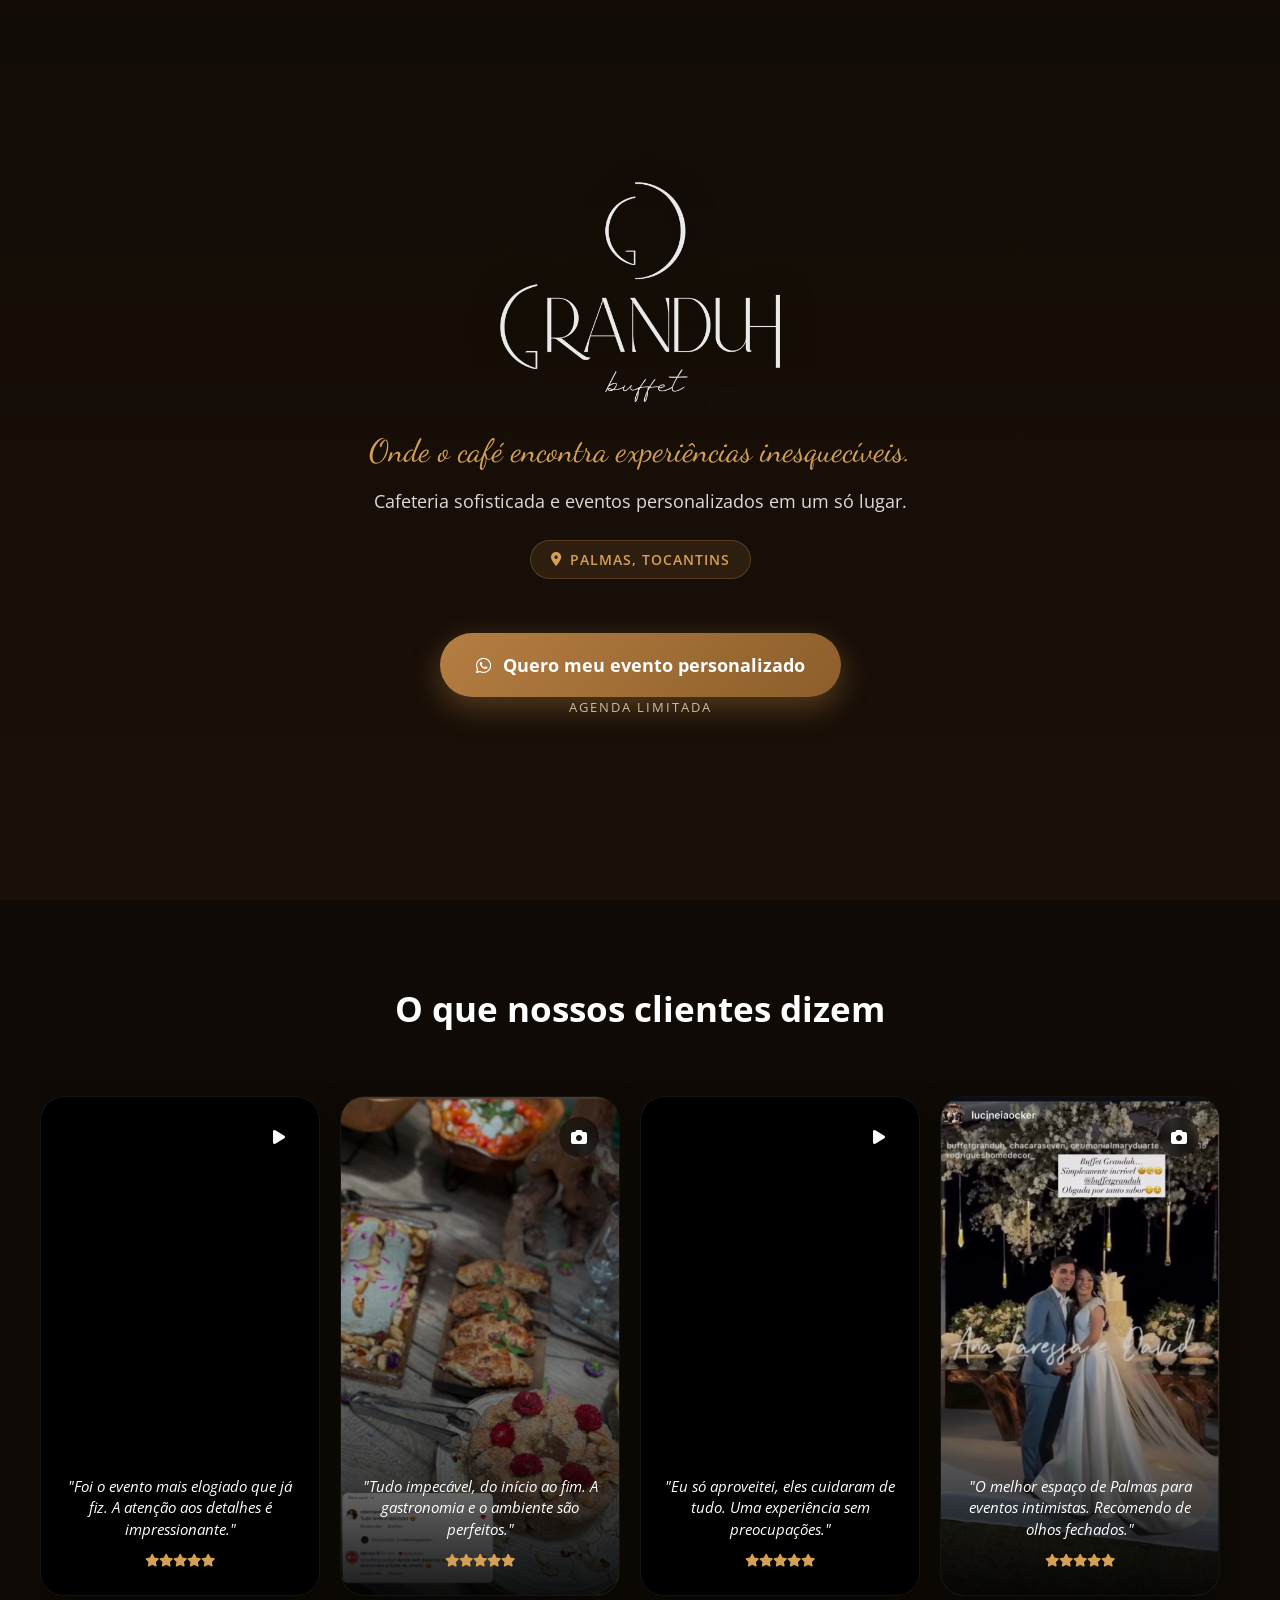
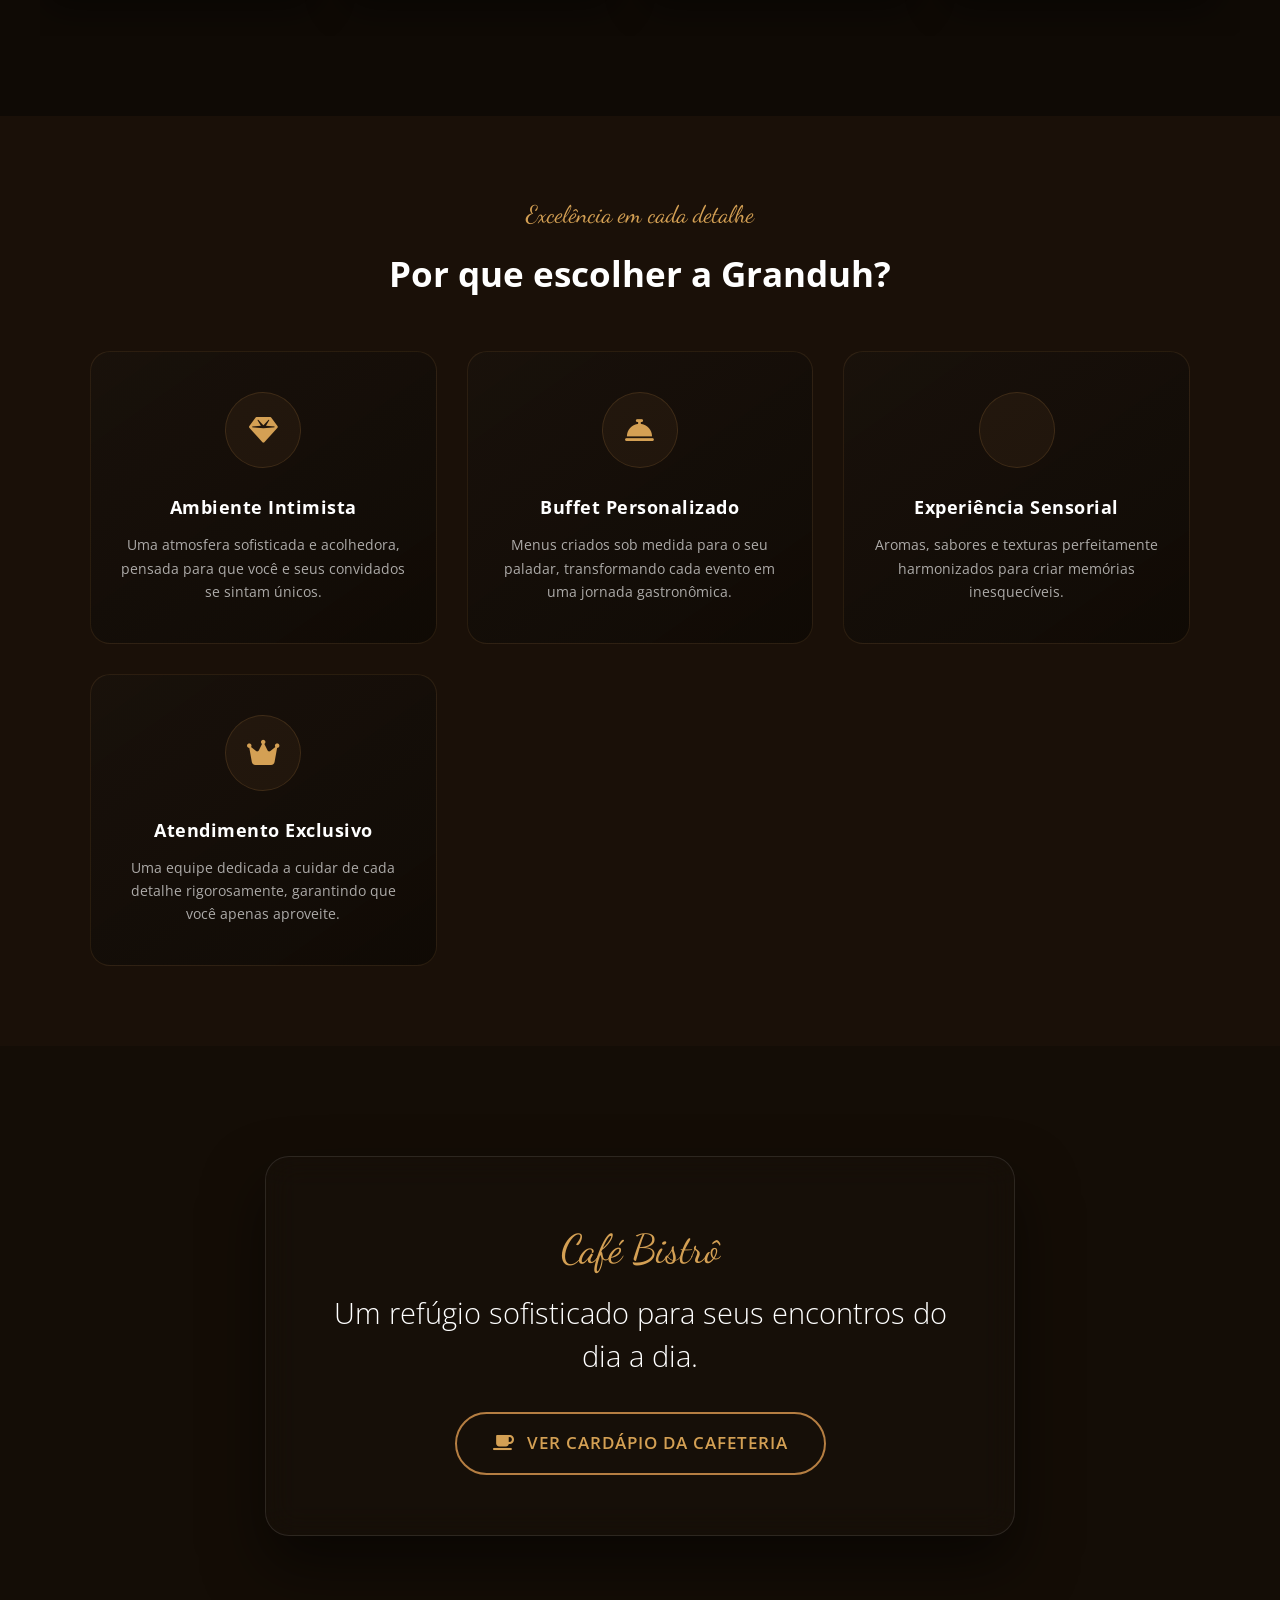
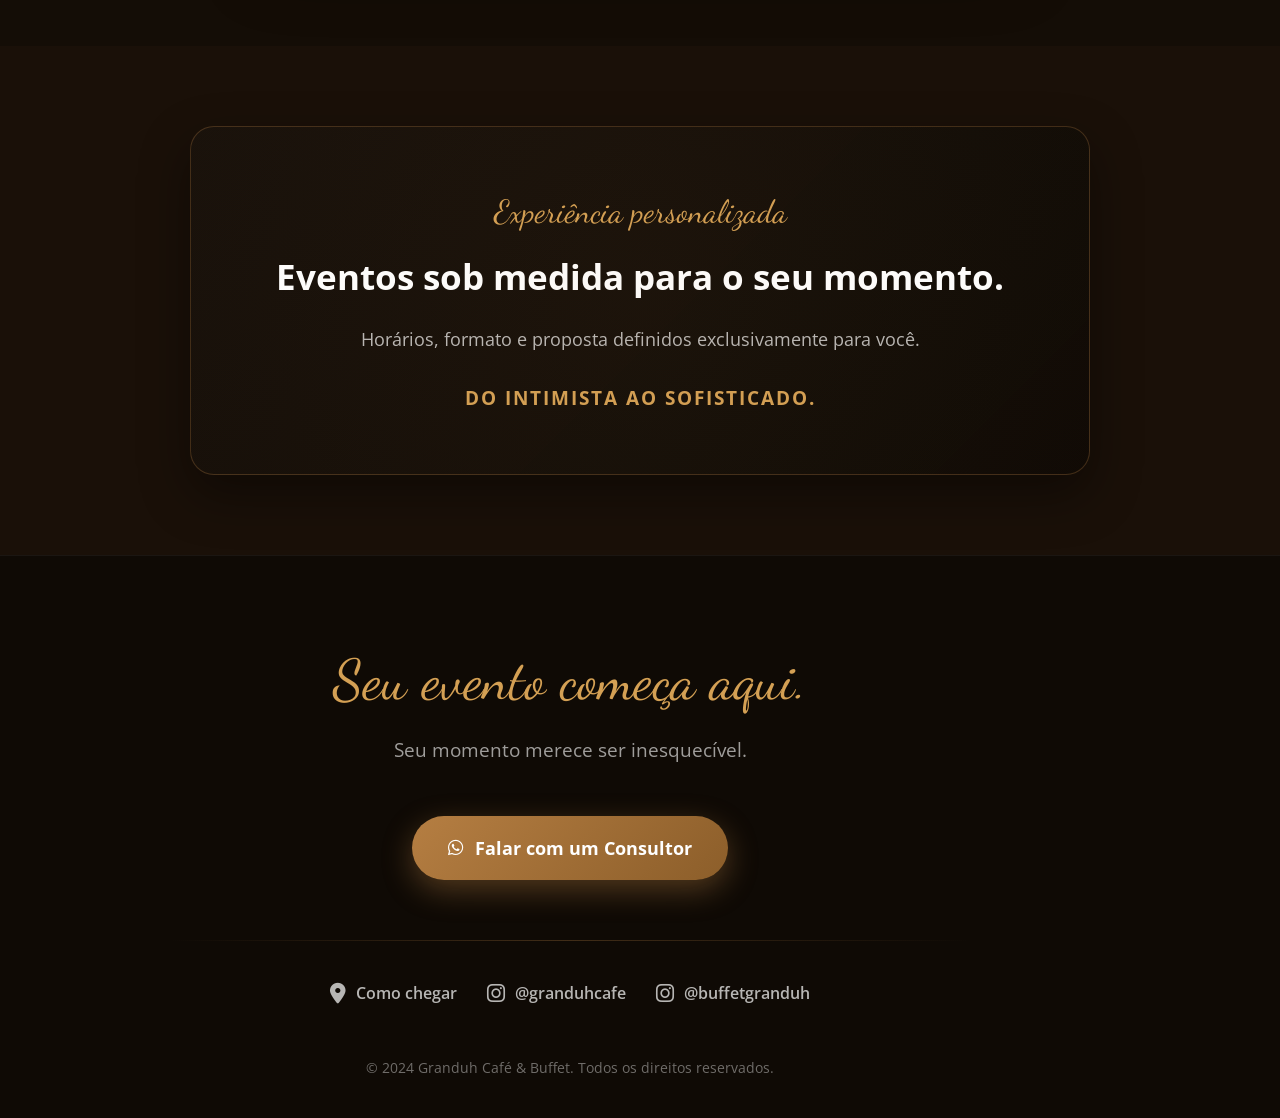
==== index-v2.html @ 681766e7 "Nova landing page Beta" ====
<!DOCTYPE html>
<html lang="pt-BR">
<head>
    <meta charset="UTF-8">
    <meta name="viewport" content="width=device-width, initial-scale=1.0">
    <title>Granduh Café & Buffet | Experiências Inesquecíveis</title>
    
    <!-- Font Awesome -->
    <link rel="stylesheet" href="https://cdnjs.cloudflare.com/ajax/libs/font-awesome/6.5.0/css/all.min.css">
    <!-- Google Fonts -->
    <link href="https://fonts.googleapis.com/css2?family=Dancing+Script:wght@400;700&family=Open+Sans:wght@300;400;600;700&display=swap" rel="stylesheet">

    <style>
        /* =============================================
           VARIÁVEIS E RESET
        ============================================= */
        *, *::before, *::after { box-sizing: border-box; margin: 0; padding: 0; }

        :root {
            --bronze: #B57E42;
            --bronze-dark: #8C5E2A;
            --bronze-light: #D4A054;
            --cream: #F2E3BC;
            --bg-dark: #1a1008;
            --bg-darker: #0f0a05;
            --card-bg: rgba(25, 18, 12, 0.6);
            --card-border: rgba(255, 255, 255, 0.08);
            --transition: 0.4s ease;
        }

        html { scroll-behavior: smooth; }

        body {
            font-family: 'Open Sans', sans-serif;
            background-color: var(--bg-dark);
            color: #fff;
            overflow-x: hidden;
            line-height: 1.6;
        }

        /* Tipografia de Destaque */
        .accent-text {
            font-family: 'Dancing Script', cursive;
            color: var(--bronze-light);
            font-size: 2rem;
            margin-bottom: 10px;
            display: block;
        }

        /* =============================================
           HERO SECTION (TOPO + VÍDEO)
        ============================================= */
        .hero {
            position: relative;
            min-height: 100vh;
            display: flex;
            flex-direction: column;
            align-items: center;
            justify-content: center;
            text-align: center;
            padding: 20px;
            overflow: hidden;
        }

        /* Vídeo de fundo */
        .hero-video {
            position: absolute;
            top: 50%;
            left: 50%;
            width: 100vw;
            height: 100vh;
            transform: translate(-50%, -50%);
            object-fit: cover; /* Faz o vídeo preencher toda a tela */
            z-index: 0;
        }

        .hero-overlay {
            position: absolute;
            inset: 0;
            background: linear-gradient(to bottom, rgba(15, 10, 5, 0.7), rgba(26, 16, 8, 0.95));
            z-index: 1;
        }

        .hero-content {
            position: relative;
            z-index: 2;
            max-width: 800px;
            display: flex;
            flex-direction: column;
            align-items: center;
            gap: 24px;
        }

        .logo-image { max-width: 280px; filter: drop-shadow(0 4px 15px rgba(0,0,0,0.5)); }

        .hero-description {
            font-size: 1.1rem;
            color: rgba(255,255,255,0.85);
            max-width: 600px;
            margin: 0 auto;
        }

        .location-badge {
            display: inline-flex;
            align-items: center;
            gap: 8px;
            background: rgba(181, 126, 66, 0.15);
            border: 1px solid rgba(181, 126, 66, 0.3);
            color: var(--bronze-light);
            padding: 8px 20px;
            border-radius: 30px;
            font-size: 0.85rem;
            font-weight: 600;
            letter-spacing: 1px;
            text-transform: uppercase;
        }

        /* Botão Principal Pulsante */
        .btn-primary {
            display: inline-flex;
            align-items: center;
            gap: 12px;
            background: linear-gradient(135deg, var(--bronze), var(--bronze-dark));
            color: #fff;
            text-decoration: none;
            padding: 18px 36px;
            border-radius: 50px;
            font-size: 1.1rem;
            font-weight: 700;
            box-shadow: 0 10px 30px rgba(181, 126, 66, 0.4);
            transition: var(--transition);
            animation: pulse 2s infinite;
            margin-top: 10px;
        }

        .btn-primary:hover {
            transform: translateY(-3px) scale(1.02);
            box-shadow: 0 15px 40px rgba(181, 126, 66, 0.6);
            animation: none; /* Para de pulsar ao passar o mouse */
        }

        .agenda-limitada {
            font-size: 0.8rem;
            color: var(--cream);
            opacity: 0.8;
            text-transform: uppercase;
            letter-spacing: 2px;
            margin-top: -15px;
        }

        @keyframes pulse {
            0% { box-shadow: 0 0 0 0 rgba(181, 126, 66, 0.7); }
            70% { box-shadow: 0 0 0 15px rgba(181, 126, 66, 0); }
            100% { box-shadow: 0 0 0 0 rgba(181, 126, 66, 0); }
        }

        /* =============================================
           SEÇÕES GERAIS
        ============================================= */
        section {
            padding: 80px 20px;
            display: flex;
            flex-direction: column;
            align-items: center;
            text-align: center;
        }

        .section-title {
            font-size: 2.2rem;
            font-weight: 700;
            margin-bottom: 40px;
            color: #fff;
        }

        .container {
            max-width: 1100px;
            width: 100%;
        }

        /* =============================================
           PROVA SOCIAL (DEPOIMENTOS)
        ============================================= */
        .bg-alt { background-color: var(--bg-darker); }

        /* =============================================
        ATUALIZAÇÃO: HERO VIDEO (Suporte Vertical)
        ============================================= */
        /* No desktop, se o vídeo for muito vertical, podemos adicionar um blur no fundo, 
        mas o object-fit: cover costuma resolver bem se a ação for centralizada. */
        .hero-video {
            position: absolute;
            top: 50%;
            left: 50%;
            width: 100vw;
            height: 100vh;
            transform: translate(-50%, -50%);
            object-fit: cover; /* Faz o vídeo preencher toda a tela */
            z-index: 0;
        }

        /* =============================================
        NOVA SEÇÃO: PROVA SOCIAL (ESTILO STORIES/REELS)
        ============================================= */
        .stories-container {
            width: 100%;
            max-width: 1200px;
            margin: 0 auto;
            /* Configuração do Scroll Horizontal para Mobile */
            display: flex;
            gap: 20px;
            overflow-x: auto;
            scroll-snap-type: x mandatory;
            scroll-behavior: smooth;
            -webkit-overflow-scrolling: touch;
            padding: 20px 0 40px 0;
            
            /* Esconde a barra de rolagem mas mantém a funcionalidade */
            scrollbar-width: none; /* Firefox */
        }
        .stories-container::-webkit-scrollbar {
            display: none; /* Chrome/Safari/Edge */
        }

        .story-card {
            flex: 0 0 280px; /* Largura fixa do card */
            height: 500px; /* Altura proporcional ao 9:16 */
            border-radius: 24px;
            overflow: hidden;
            position: relative;
            scroll-snap-align: center;
            box-shadow: 0 15px 35px rgba(0,0,0,0.4);
            border: 1px solid var(--card-border);
            background: #000;
            transition: transform var(--transition);
        }

        .story-card:hover {
            transform: translateY(-10px);
        }

        /* Para as imagens e vídeos dentro do card */
        .story-media {
            width: 100%;
            height: 100%;
            object-fit: cover; /* Garante que preencha o card sem distorcer */
            display: block;
        }

        /* Overlay para o texto não sumir caso o vídeo seja claro */
        .story-overlay {
            position: absolute;
            inset: 0;
            background: linear-gradient(to top, rgba(0,0,0,0.9) 0%, rgba(0,0,0,0.2) 50%, transparent 100%);
            pointer-events: none;
        }

        .story-content {
            position: absolute;
            bottom: 0;
            left: 0;
            width: 100%;
            padding: 25px 20px;
            z-index: 2;
        }

        .story-content p {
            color: #fff;
            font-size: 0.95rem;
            font-style: italic;
            line-height: 1.4;
            margin-bottom: 10px;
        }

        .story-icon {
            position: absolute;
            top: 20px;
            right: 20px;
            background: rgba(0,0,0,0.5);
            backdrop-filter: blur(5px);
            width: 40px;
            height: 40px;
            border-radius: 50%;
            display: flex;
            align-items: center;
            justify-content: center;
            color: #fff;
            z-index: 2;
        }

        /* =============================================
        SEÇÃO 5: CARDS DE AUTORIDADE (LUXURY CARDS)
        ============================================= */
        .luxury-grid {
            display: grid;
            grid-template-columns: repeat(auto-fit, minmax(260px, 1fr));
            gap: 30px;
            margin-top: 50px;
            width: 100%;
        }

        .luxury-card {
            background: linear-gradient(145deg, rgba(25, 18, 12, 0.8), rgba(15, 10, 5, 0.9));
            border: 1px solid rgba(181, 126, 66, 0.15); /* Borda bronze bem sutil */
            border-radius: 20px;
            padding: 40px 30px;
            text-align: center;
            transition: all 0.5s cubic-bezier(0.4, 0, 0.2, 1);
            position: relative;
            overflow: hidden;
        }

        /* Efeito de luz (Glow) que aparece no topo do card no hover */
        .luxury-card::before {
            content: '';
            position: absolute;
            top: 0; left: 0; width: 100%; height: 100%;
            background: radial-gradient(circle at 50% 0%, rgba(181, 126, 66, 0.15), transparent 60%);
            opacity: 0;
            transition: opacity 0.5s ease;
            pointer-events: none;
        }

        .luxury-card:hover {
            transform: translateY(-10px);
            border-color: rgba(181, 126, 66, 0.4);
            box-shadow: 0 20px 40px rgba(0,0,0,0.6), 0 0 20px rgba(181, 126, 66, 0.1);
        }

        .luxury-card:hover::before {
            opacity: 1;
        }

        .luxury-icon-wrapper {
            width: 76px;
            height: 76px;
            margin: 0 auto 24px;
            background: rgba(181, 126, 66, 0.08);
            border-radius: 50%;
            display: flex;
            align-items: center;
            justify-content: center;
            color: var(--bronze-light);
            font-size: 1.8rem;
            border: 1px solid rgba(181, 126, 66, 0.2);
            transition: all 0.5s ease;
        }

        /* O ícone preenche de cor e cresce levemente ao passar o mouse */
        .luxury-card:hover .luxury-icon-wrapper {
            transform: scale(1.1);
            background: var(--bronze);
            color: #fff;
            border-color: var(--bronze);
            box-shadow: 0 10px 20px rgba(181, 126, 66, 0.3);
        }

        .luxury-title {
            font-size: 1.15rem;
            font-weight: 700;
            color: #fff;
            margin-bottom: 12px;
            letter-spacing: 0.5px;
        }

        .luxury-text {
            font-size: 0.9rem;
            color: rgba(255,255,255,0.65);
            line-height: 1.6;
        }

       /* =============================================
        SEÇÃO 6: CAFETERIA (PARALLAX + GLASSMORPHISM)
        ============================================= */
        .cafeteria-parallax {
            position: relative;
            width: 100%;
            min-height: 600px;
            /* Substitua pela melhor foto do ambiente do café ou de um prato/café bem bonito */
            background-image: url('file/fundo-3.jpeg'); 
            background-size: cover;
            background-position: center;
            background-attachment: fixed; /* É isso que cria o efeito Parallax */
            display: flex;
            align-items: center;
            justify-content: center;
            padding: 80px 20px;
        }

        /* Película escura sobre a imagem para garantir a leitura do texto */
        .cafeteria-parallax::before {
            content: '';
            position: absolute;
            inset: 0;
            background: rgba(15, 10, 5, 0.5); 
            z-index: 1;
        }

        .glass-card {
            position: relative;
            z-index: 2;
            background: rgba(25, 18, 12, 0.45);
            backdrop-filter: blur(16px);
            -webkit-backdrop-filter: blur(16px);
            border: 1px solid rgba(255, 255, 255, 0.1);
            padding: 60px 50px;
            border-radius: 24px;
            text-align: center;
            max-width: 750px;
            width: 100%;
            box-shadow: 0 30px 60px rgba(0,0,0,0.5);
        }

        .glass-card .accent-text {
            font-size: 2.5rem;
            margin-bottom: 10px;
        }

        .glass-card h2 {
            font-size: 1.8rem;
            font-weight: 300;
            line-height: 1.5;
            color: #fff;
            margin-bottom: 35px;
        }

        /* Botão premium vazado (Outline) */
        .btn-gold-outline {
            display: inline-flex;
            align-items: center;
            gap: 12px;
            padding: 16px 36px;
            border: 2px solid var(--bronze);
            color: var(--bronze-light);
            border-radius: 50px;
            font-size: 1.05rem;
            font-weight: 600;
            text-transform: uppercase;
            letter-spacing: 1px;
            text-decoration: none;
            transition: all 0.4s ease;
        }

        .btn-gold-outline:hover {
            background: var(--bronze);
            color: #fff;
            box-shadow: 0 10px 25px rgba(181, 126, 66, 0.4);
            transform: translateY(-3px);
        }

        /* Ajuste mobile */
        @media (max-width: 600px) {
            .cafeteria-parallax { min-height: 500px; background-attachment: scroll; /* Desativa parallax no mobile por performance iOS */ }
            .glass-card { padding: 40px 25px; }
            .glass-card h2 { font-size: 1.4rem; }
            .btn-gold-outline { font-size: 0.9rem; padding: 14px 24px; }
        }

        /* =============================================
           RESPONSIVO
        ============================================= */
        @media (max-width: 900px) {
            .split-section { grid-template-columns: 1fr; text-align: center; gap: 30px; }
            .section-title { font-size: 1.8rem; }
            .feature-item { justify-content: center; text-align: center; flex-direction: column; }
        }

        /* =============================================
        SEÇÃO 9: BANNER DE EXCLUSIVIDADE
        ============================================= */
        .exclusive-banner {
            background: linear-gradient(135deg, rgba(25, 18, 12, 0.9), rgba(15, 10, 5, 0.95));
            border: 1px solid rgba(181, 126, 66, 0.3);
            border-radius: 24px;
            padding: 60px 40px;
            text-align: center;
            position: relative;
            overflow: hidden;
            box-shadow: 0 20px 50px rgba(0,0,0,0.4);
        }

        /* Efeito de brilho sutil no fundo do banner */
        .exclusive-banner::after {
            content: '';
            position: absolute;
            top: -50%; right: -50%;
            width: 200%; height: 200%;
            background: radial-gradient(circle, rgba(181, 126, 66, 0.05) 0%, transparent 60%);
            pointer-events: none;
        }

        .exclusive-banner h2 {
            font-size: 2.2rem;
            color: #fff;
            margin-bottom: 20px;
        }

        .exclusive-banner p {
            font-size: 1.1rem;
            color: rgba(255,255,255,0.7);
            margin-bottom: 15px;
        }

        .exclusive-banner .highlight {
            display: inline-block;
            margin-top: 15px;
            font-size: 1.2rem;
            font-weight: 700;
            color: var(--bronze-light);
            text-transform: uppercase;
            letter-spacing: 2px;
        }

        /* =============================================
        SEÇÕES 7, 8, 10: RODAPÉ ELEGANTE
        ============================================= */
        .elegant-footer {
            background-color: var(--bg-darker);
            padding: 80px 20px 40px;
            text-align: center;
            border-top: 1px solid rgba(255,255,255,0.05);
        }

        .closing-call {
            margin-bottom: 60px;
        }

        .closing-call p {
            font-size: 1.2rem;
            color: rgba(255,255,255,0.6);
            margin-top: 10px;
        }

        .footer-divider {
            width: 100%;
            max-width: 800px;
            height: 1px;
            background: linear-gradient(to right, transparent, rgba(181, 126, 66, 0.3), transparent);
            margin: 0 auto 40px;
        }

        .footer-bottom {
            display: flex;
            flex-direction: column;
            align-items: center;
            gap: 30px;
        }

        .footer-links {
            display: flex;
            gap: 30px;
            flex-wrap: wrap;
            justify-content: center;
        }

        .footer-links a {
            color: rgba(255,255,255,0.7);
            text-decoration: none;
            font-size: 1rem;
            font-weight: 600;
            display: flex;
            align-items: center;
            gap: 10px;
            transition: var(--transition);
        }

        .footer-links a:hover {
            color: var(--bronze-light);
            transform: translateY(-2px);
        }

        .footer-links i {
            font-size: 1.3rem;
        }

        .copyright {
            font-size: 0.85rem;
            color: rgba(255,255,255,0.4);
            margin-top: 20px;
        }

        @media (max-width: 600px) {
            .exclusive-banner { padding: 40px 20px; }
            .exclusive-banner h2 { font-size: 1.6rem; }
            .footer-links { flex-direction: column; gap: 20px; }
        }
    </style>
</head>
<body>

    <!-- 1. TOPO / 2. VÍDEO / 3. BOTÃO PRINCIPAL -->
    <header class="hero">
        <!-- Atualizado com o nome do seu arquivo -->
        <video class="hero-video" autoplay loop muted playsinline>
            <source src="file/video-curto.mp4" type="video/mp4">
        </video>
        <div class="hero-overlay"></div>
        
        <div class="hero-content reveal">
            <!-- ... (O conteúdo interno do hero continua igual ao anterior) ... -->
            <img src="file/Logo4.png" alt="Granduh logo" class="logo-image">
            <div>
                <span class="accent-text">Onde o café encontra experiências inesquecíveis.</span>
                <p class="hero-description">Cafeteria sofisticada e eventos personalizados em um só lugar.</p>
            </div>
            <span class="location-badge"><i class="fas fa-map-marker-alt"></i> Palmas, Tocantins</span>
            <div style="margin-top: 20px; display: flex; flex-direction: column; gap: 15px; align-items: center;">
                <a href="https://wa.me/5563992308945?text=Olá!%20Gostaria%20de%20um%20evento%20personalizado" class="btn-primary">
                    <i class="fab fa-whatsapp"></i> Quero meu evento personalizado
                </a>
                <span class="agenda-limitada">Agenda Limitada</span>
            </div>
        </div>
    </header>

    <!-- 4. PROVA SOCIAL (NOVO FORMATO STORIES/REELS) -->
    <section class="bg-alt">
        <div class="container" style="max-width: 100%;">
            <h2 class="section-title reveal">O que nossos clientes dizem</h2>
            
            <!-- Container com scroll horizontal no mobile -->
            <div class="stories-container reveal">
                
                <!-- Card 1: Vídeo -->
                <div class="story-card">
                    <div class="story-icon"><i class="fas fa-play"></i></div>
                    <video class="story-media" autoplay loop muted playsinline>
                        <source src="file/videos-prova-social.mp4" type="video/mp4">
                    </video>
                    <div class="story-overlay"></div>
                    <div class="story-content">
                        <p>"Foi o evento mais elogiado que já fiz. A atenção aos detalhes é impressionante."</p>
                        <div style="color: var(--bronze-light); font-size: 0.8rem;">
                            <i class="fas fa-star"></i><i class="fas fa-star"></i><i class="fas fa-star"></i><i class="fas fa-star"></i><i class="fas fa-star"></i>
                        </div>
                    </div>
                </div>

                <!-- Card 2: Imagem -->
                <div class="story-card">
                    <div class="story-icon"><i class="fas fa-camera"></i></div>
                    <img src="file/prova-social.jpeg" alt="Prova Social" class="story-media">
                    <div class="story-overlay"></div>
                    <div class="story-content">
                        <p>"Tudo impecável, do início ao fim. A gastronomia e o ambiente são perfeitos."</p>
                        <div style="color: var(--bronze-light); font-size: 0.8rem;">
                            <i class="fas fa-star"></i><i class="fas fa-star"></i><i class="fas fa-star"></i><i class="fas fa-star"></i><i class="fas fa-star"></i>
                        </div>
                    </div>
                </div>

                <!-- Card 3: Vídeo -->
                <div class="story-card">
                    <div class="story-icon"><i class="fas fa-play"></i></div>
                    <video class="story-media" autoplay loop muted playsinline>
                        <source src="file/videos-prova-social2.mp4" type="video/mp4">
                    </video>
                    <div class="story-overlay"></div>
                    <div class="story-content">
                        <p>"Eu só aproveitei, eles cuidaram de tudo. Uma experiência sem preocupações."</p>
                        <div style="color: var(--bronze-light); font-size: 0.8rem;">
                            <i class="fas fa-star"></i><i class="fas fa-star"></i><i class="fas fa-star"></i><i class="fas fa-star"></i><i class="fas fa-star"></i>
                        </div>
                    </div>
                </div>

                <!-- Card 4: Imagem -->
                <div class="story-card">
                    <div class="story-icon"><i class="fas fa-camera"></i></div>
                    <img src="file/prova-social2.jpeg" alt="Prova Social" class="story-media">
                    <div class="story-overlay"></div>
                    <div class="story-content">
                        <p>"O melhor espaço de Palmas para eventos intimistas. Recomendo de olhos fechados."</p>
                        <div style="color: var(--bronze-light); font-size: 0.8rem;">
                            <i class="fas fa-star"></i><i class="fas fa-star"></i><i class="fas fa-star"></i><i class="fas fa-star"></i><i class="fas fa-star"></i>
                        </div>
                    </div>
                </div>

            </div>
        </div>
    </section>

    <!-- 5. BLOCO DE POSICIONAMENTO (AUTORIDADE) -->
    <section style="position: relative; z-index: 1;">
        <div class="container">
            <span class="accent-text reveal" style="font-size: 1.5rem; text-align: center; width: 100%;">Excelência em cada detalhe</span>
            <h2 class="section-title reveal" style="margin-bottom: 10px;">Por que escolher a Granduh?</h2>
            
            <div class="luxury-grid">
                
                <!-- Card 1 -->
                <div class="luxury-card reveal">
                    <div class="luxury-icon-wrapper">
                        <i class="fas fa-gem"></i>
                    </div>
                    <h3 class="luxury-title">Ambiente Intimista</h3>
                    <p class="luxury-text">Uma atmosfera sofisticada e acolhedora, pensada para que você e seus convidados se sintam únicos.</p>
                </div>

                <!-- Card 2 -->
                <div class="luxury-card reveal" style="transition-delay: 0.1s;">
                    <div class="luxury-icon-wrapper">
                        <i class="fas fa-concierge-bell"></i>
                    </div>
                    <h3 class="luxury-title">Buffet Personalizado</h3>
                    <p class="luxury-text">Menus criados sob medida para o seu paladar, transformando cada evento em uma jornada gastronômica.</p>
                </div>

                <!-- Card 3 -->
                <div class="luxury-card reveal" style="transition-delay: 0.2s;">
                    <div class="luxury-icon-wrapper">
                        <i class="fas fa-sparkles"></i>
                    </div>
                    <h3 class="luxury-title">Experiência Sensorial</h3>
                    <p class="luxury-text">Aromas, sabores e texturas perfeitamente harmonizados para criar memórias inesquecíveis.</p>
                </div>

                <!-- Card 4 -->
                <div class="luxury-card reveal" style="transition-delay: 0.3s;">
                    <div class="luxury-icon-wrapper">
                        <i class="fas fa-crown"></i>
                    </div>
                    <h3 class="luxury-title">Atendimento Exclusivo</h3>
                    <p class="luxury-text">Uma equipe dedicada a cuidar de cada detalhe rigorosamente, garantindo que você apenas aproveite.</p>
                </div>

            </div>
        </div>
    </section>

    <!-- 6. CAFETERIA (DESEJO + EXPERIÊNCIA) -->
    <!-- Note que tirei a tag <section> padrão e usei uma div dedicada para que ela ocupe 100% da largura da tela -->
    <div class="cafeteria-parallax">
        <div class="glass-card reveal">
            <span class="accent-text">Café Bistrô</span>
            <h2>Um refúgio sofisticado para seus encontros do dia a dia.</h2>
            <a href="menu.html" class="btn-gold-outline">
                <i class="fas fa-coffee"></i> Ver cardápio da cafeteria
            </a>
        </div>
    </div>

        <!-- 9. EXCLUSIVIDADE -->
    <section>
        <div class="container" style="max-width: 900px;">
            <div class="exclusive-banner reveal">
                <span class="accent-text">Experiência personalizada</span>
                <h2>Eventos sob medida para o seu momento.</h2>
                <p>Horários, formato e proposta definidos exclusivamente para você.</p>
                <span class="highlight">Do intimista ao sofisticado.</span>
            </div>
        </div>
    </section>

    <!-- 7, 8 e 10. FECHAMENTO E RODAPÉ -->
    <footer class="elegant-footer">
        <div class="container">
            
            <!-- O Grande Fechamento -->
            <div class="closing-call reveal">
                <span class="accent-text" style="font-size: 3.5rem;">Seu evento começa aqui.</span>
                <p>Seu momento merece ser inesquecível.</p>
                
                <!-- Repetição do Botão Principal (Crucial para Conversão) -->
                <div style="margin-top: 40px;">
                    <a href="https://wa.me/5563992308945?text=Olá!%20Gostaria%20de%20um%20evento%20personalizado" class="btn-primary">
                        <i class="fab fa-whatsapp"></i> Falar com um Consultor
                    </a>
                </div>
            </div>

            <div class="footer-divider reveal"></div>

            <!-- Links de Contato e Redes -->
            <div class="footer-bottom reveal">
                <div class="footer-links">
                    <a href="https://maps.google.com/?q=Granduh+Café+Bistrô+Palmas+TO" target="_blank" aria-label="Como chegar">
                        <i class="fas fa-map-marker-alt"></i> Como chegar
                    </a>
                    <a href="https://www.instagram.com/granduhcafe/" target="_blank" aria-label="Instagram Café">
                        <i class="fab fa-instagram"></i> @granduhcafe
                    </a>
                    <a href="https://www.instagram.com/buffetgranduh/" target="_blank" aria-label="Instagram Buffet">
                        <i class="fab fa-instagram"></i> @buffetgranduh
                    </a>
                </div>
                
                <div class="copyright">
                    &copy; 2024 Granduh Café & Buffet. Todos os direitos reservados.
                </div>
            </div>

        </div>
    </footer>
    <!-- SCRIPT DE ANIMAÇÃO NO SCROLL -->
    <script>
        document.addEventListener('DOMContentLoaded', () => {
            const reveals = document.querySelectorAll('.reveal');

            const revealOnScroll = () => {
                const windowHeight = window.innerHeight;
                const elementVisible = 100; // Distância antes de aparecer

                reveals.forEach((reveal) => {
                    const elementTop = reveal.getBoundingClientRect().top;
                    if (elementTop < windowHeight - elementVisible) {
                        reveal.classList.add('active');
                    }
                });
            };

            // Dispara na carga inicial e no scroll
            window.addEventListener('scroll', revealOnScroll);
            revealOnScroll(); // Chama uma vez para os elementos que já estão na tela
        });
    </script>
</body>
</html>
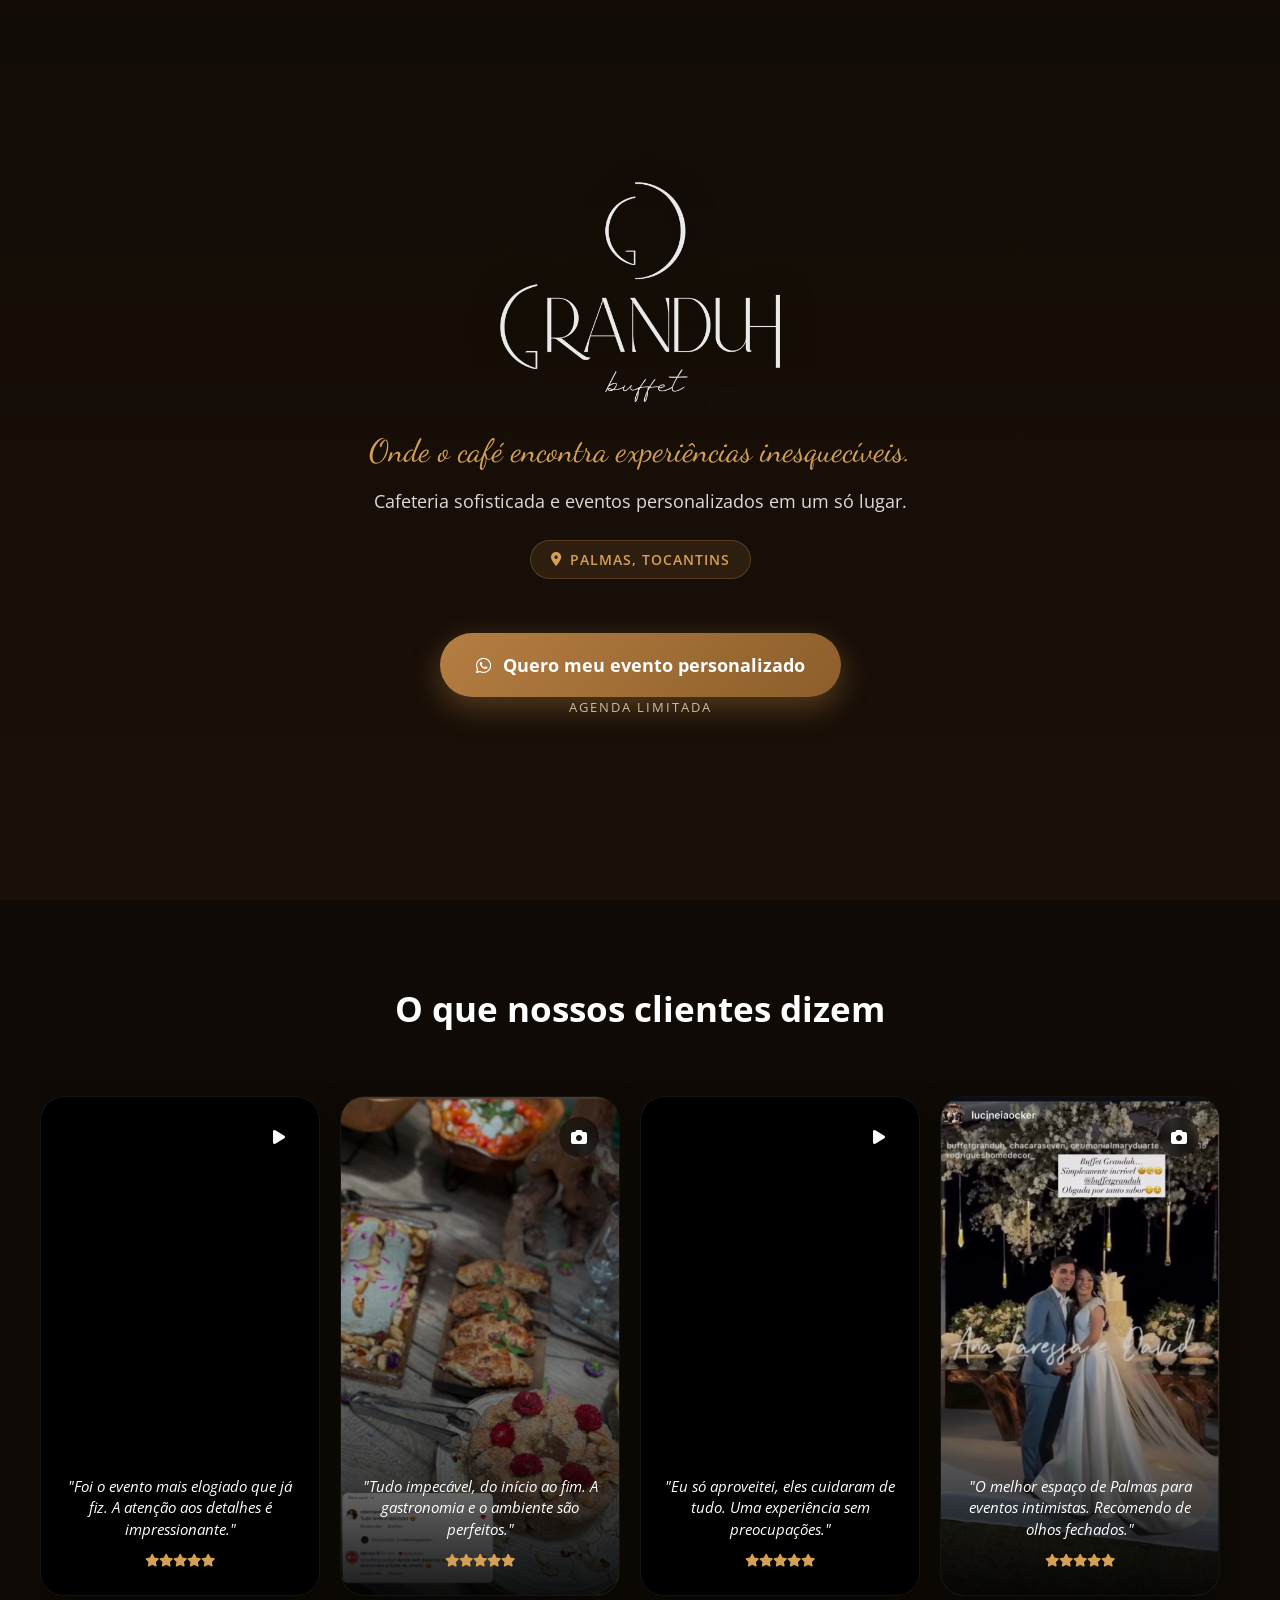
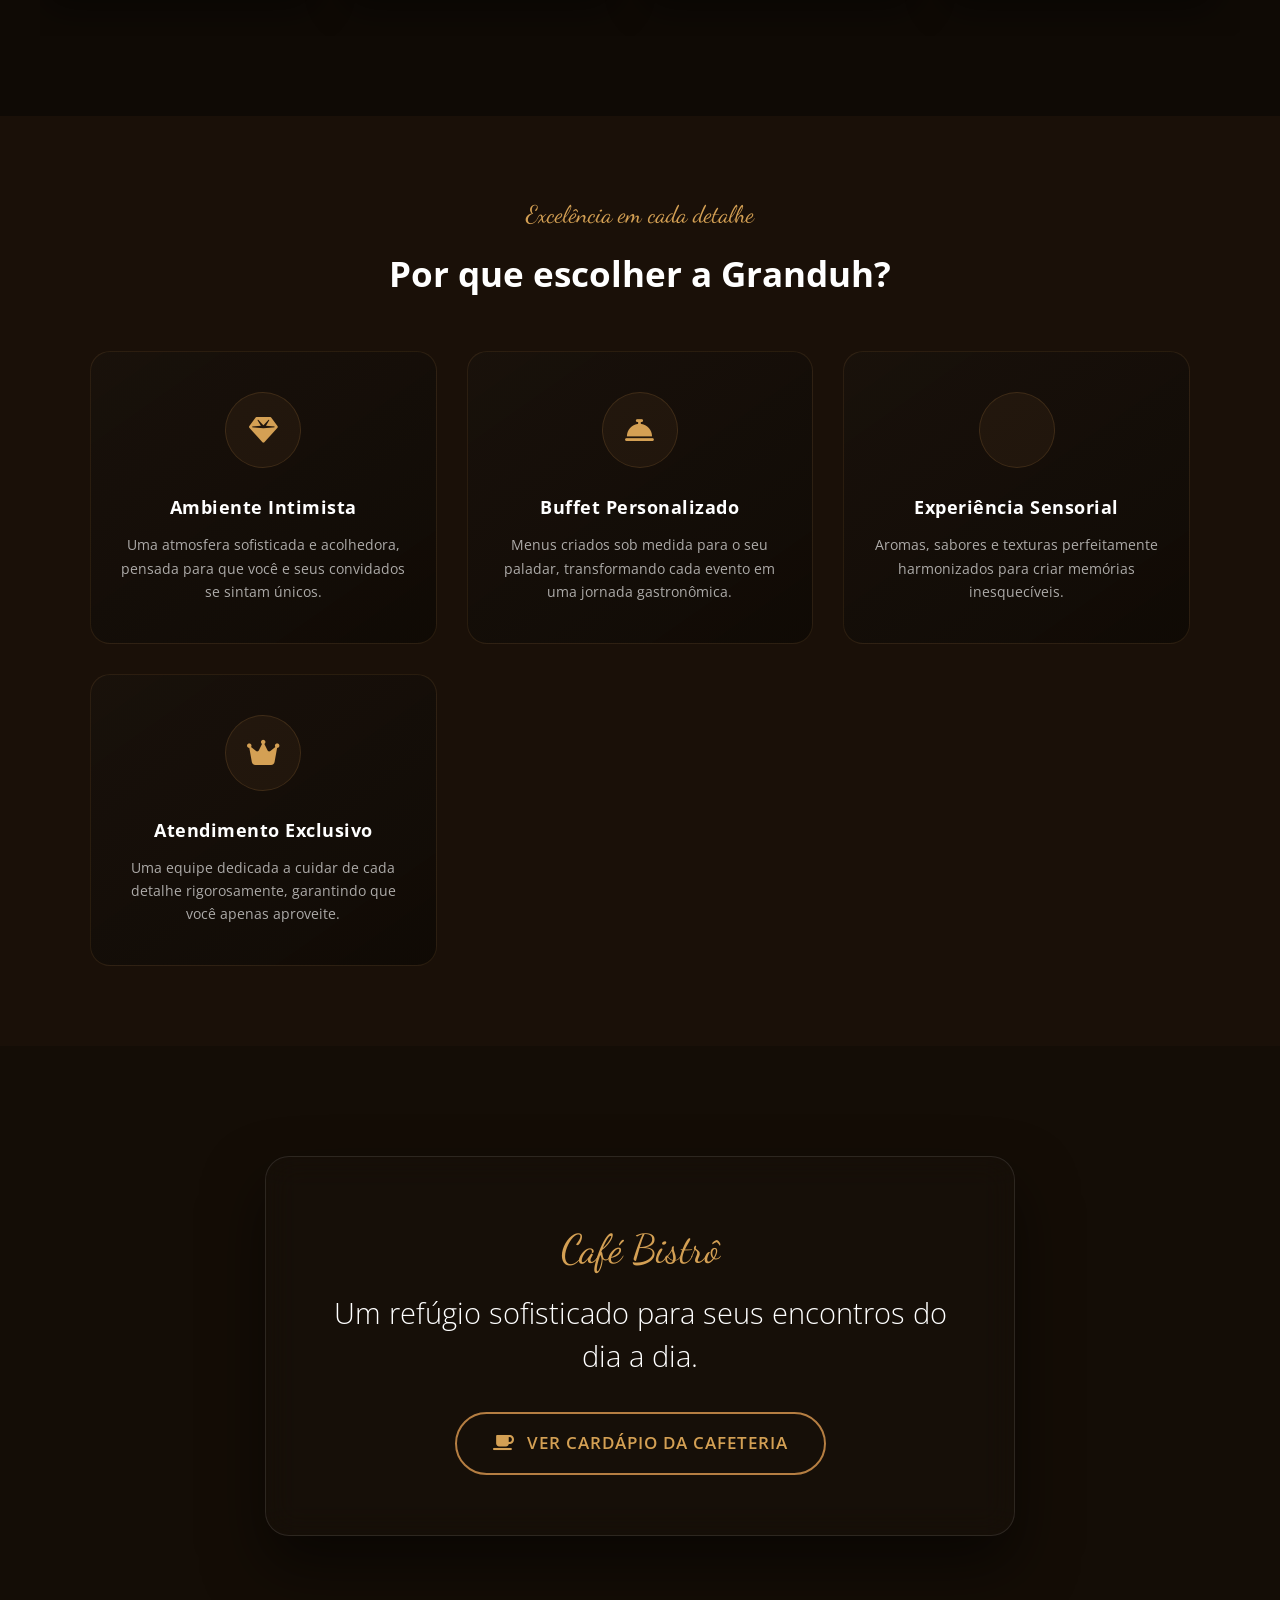
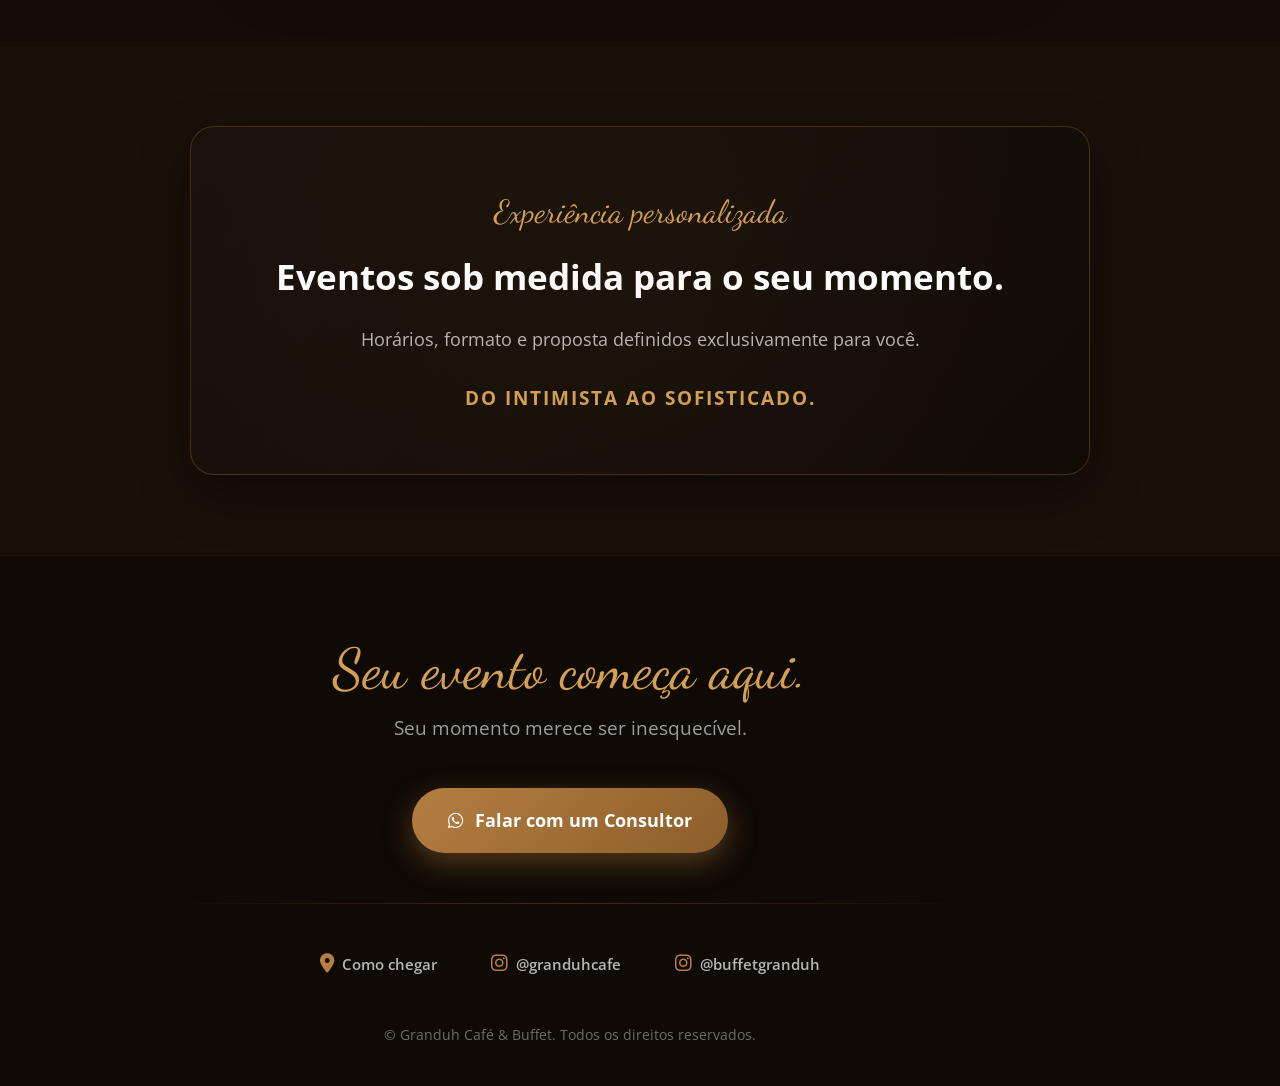
==== commit 01472367: "combo e atualização de preço" ====
--- a/index-v2.html
+++ b/index-v2.html
@@ -518,16 +518,34 @@
             padding: 80px 20px 40px;
             text-align: center;
             border-top: 1px solid rgba(255,255,255,0.05);
+            width: 100%;
+            overflow: hidden; /* Evita quebra de layout horizontal */
         }
 
         .closing-call {
-            margin-bottom: 60px;
-        }
-
-        .closing-call p {
+            margin-bottom: 50px;
+            display: flex;
+            flex-direction: column;
+            align-items: center;
+        }
+
+        /* Controle do título pelo CSS para responsividade */
+        .closing-title {
+            font-size: 3.5rem;
+            line-height: 1.2;
+            margin-bottom: 10px;
+        }
+
+        .closing-subtitle {
             font-size: 1.2rem;
             color: rgba(255,255,255,0.6);
-            margin-top: 10px;
+            margin-bottom: 35px;
+        }
+
+        .closing-action {
+            width: 100%;
+            display: flex;
+            justify-content: center;
         }
 
         .footer-divider {
@@ -542,7 +560,7 @@
             display: flex;
             flex-direction: column;
             align-items: center;
-            gap: 30px;
+            gap: 25px;
         }
 
         .footer-links {
@@ -550,32 +568,65 @@
             gap: 30px;
             flex-wrap: wrap;
             justify-content: center;
+            width: 100%;
         }
 
         .footer-links a {
             color: rgba(255,255,255,0.7);
             text-decoration: none;
-            font-size: 1rem;
+            font-size: 0.95rem;
             font-weight: 600;
             display: flex;
             align-items: center;
-            gap: 10px;
+            gap: 8px;
             transition: var(--transition);
+            padding: 8px 12px;
+            border-radius: 8px;
         }
 
         .footer-links a:hover {
             color: var(--bronze-light);
+            background: rgba(255,255,255,0.05);
             transform: translateY(-2px);
         }
 
         .footer-links i {
-            font-size: 1.3rem;
+            font-size: 1.2rem;
+            color: var(--bronze);
         }
 
         .copyright {
             font-size: 0.85rem;
             color: rgba(255,255,255,0.4);
-            margin-top: 20px;
+            margin-top: 15px;
+        }
+
+        /* =============================================
+           RESPONSIVO FINAL (MOBILE)
+        ============================================= */
+        @media (max-width: 600px) {
+            .exclusive-banner { padding: 40px 20px; }
+            .exclusive-banner h2 { font-size: 1.6rem; }
+            
+            /* Ajustes do Rodapé para Mobile */
+            .elegant-footer { padding: 50px 15px 30px; }
+            .closing-title { font-size: 2.2rem; } /* Reduz a fonte gigante no celular */
+            .closing-subtitle { font-size: 1rem; margin-bottom: 25px; }
+            .closing-call { margin-bottom: 30px; }
+            
+            /* Empilha os links e centraliza perfeitamente */
+            .footer-links { 
+                flex-direction: column; 
+                gap: 15px; 
+                align-items: center;
+            }
+            .footer-links a {
+                width: 100%;
+                justify-content: center;
+                padding: 12px;
+                background: rgba(255,255,255,0.02);
+            }
+            .footer-divider { margin: 0 auto 30px; }
         }
 
         @media (max-width: 600px) {
@@ -752,17 +803,17 @@
         </div>
     </section>
 
-    <!-- 7, 8 e 10. FECHAMENTO E RODAPÉ -->
+        <!-- 7, 8 e 10. FECHAMENTO E RODAPÉ -->
     <footer class="elegant-footer">
         <div class="container">
             
             <!-- O Grande Fechamento -->
             <div class="closing-call reveal">
-                <span class="accent-text" style="font-size: 3.5rem;">Seu evento começa aqui.</span>
-                <p>Seu momento merece ser inesquecível.</p>
+                <!-- REMOVIDO o style inline daqui -->
+                <span class="accent-text closing-title">Seu evento começa aqui.</span>
+                <p class="closing-subtitle">Seu momento merece ser inesquecível.</p>
                 
-                <!-- Repetição do Botão Principal (Crucial para Conversão) -->
-                <div style="margin-top: 40px;">
+                <div class="closing-action">
                     <a href="https://wa.me/5563992308945?text=Olá!%20Gostaria%20de%20um%20evento%20personalizado" class="btn-primary">
                         <i class="fab fa-whatsapp"></i> Falar com um Consultor
                     </a>
@@ -786,7 +837,7 @@
                 </div>
                 
                 <div class="copyright">
-                    &copy; 2024 Granduh Café & Buffet. Todos os direitos reservados.
+                    &copy; <span id="current-year"></span> Granduh Café & Buffet. Todos os direitos reservados.
                 </div>
             </div>
 
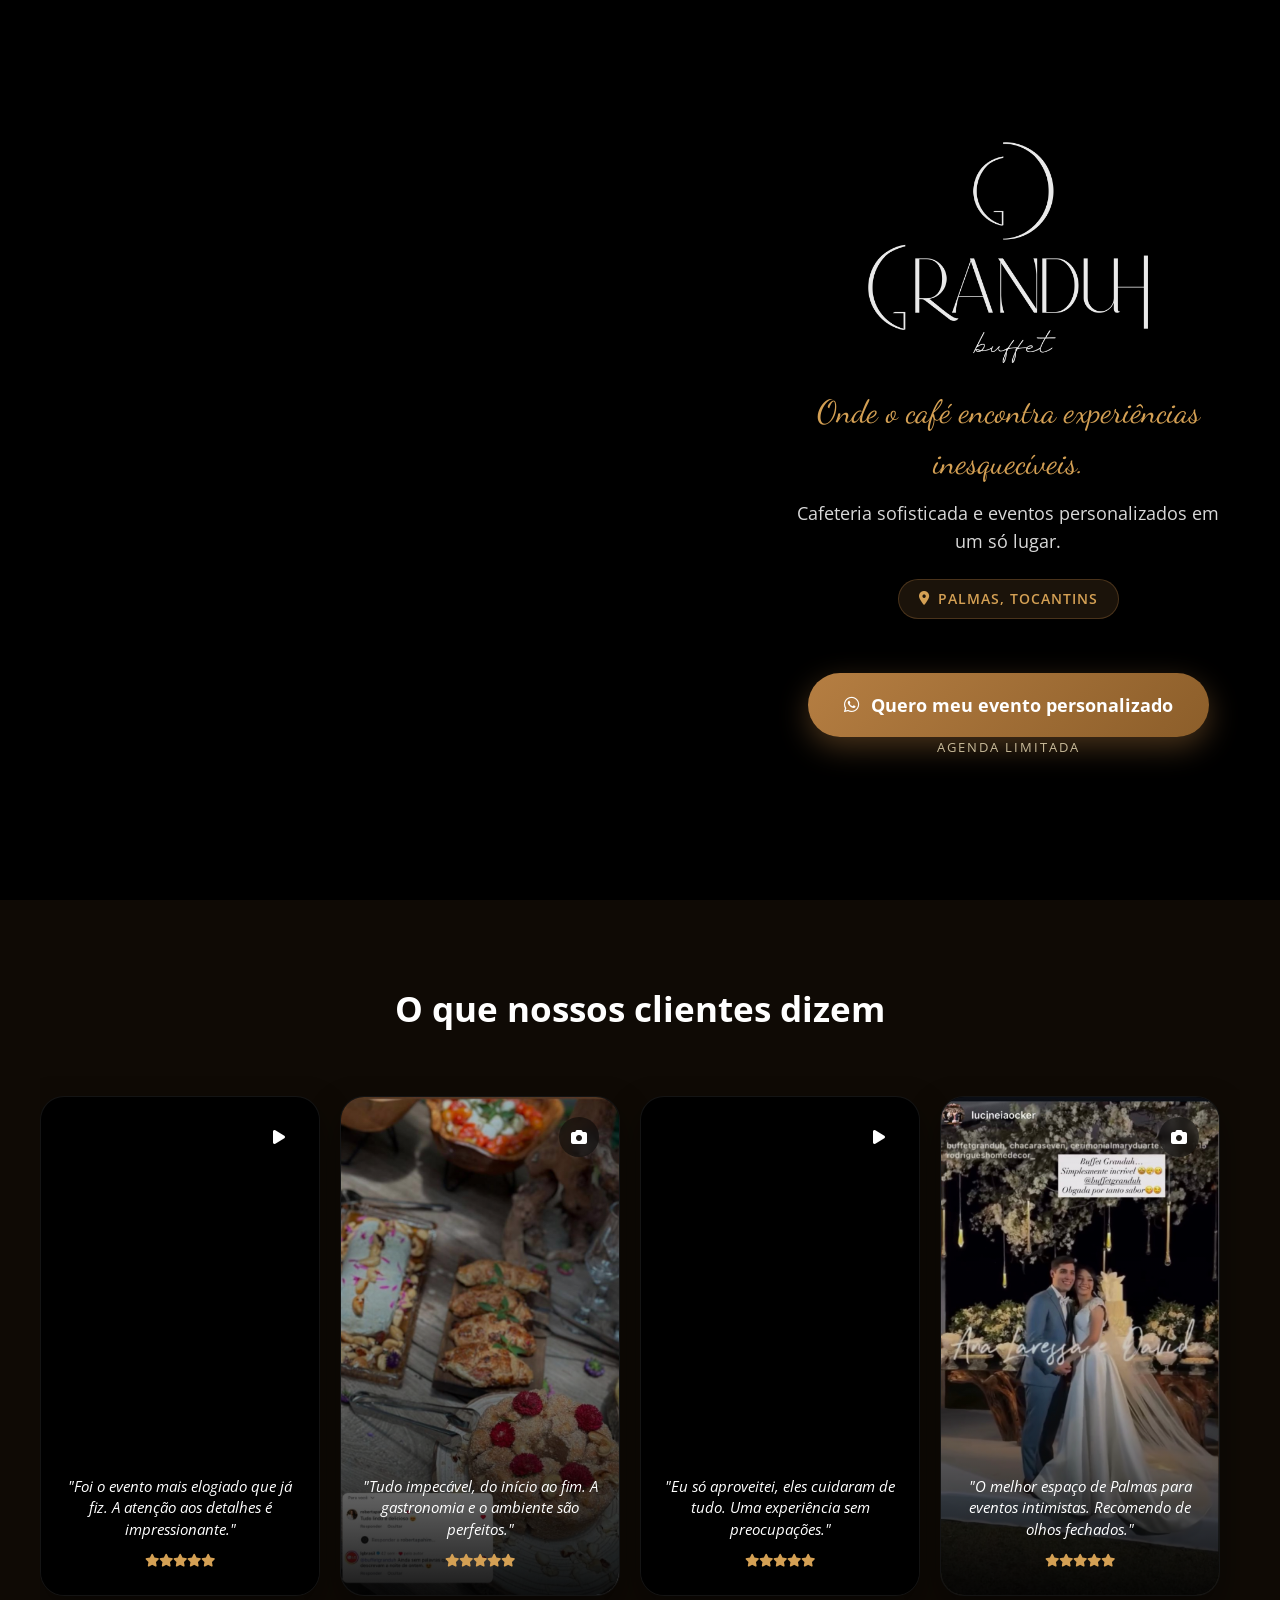
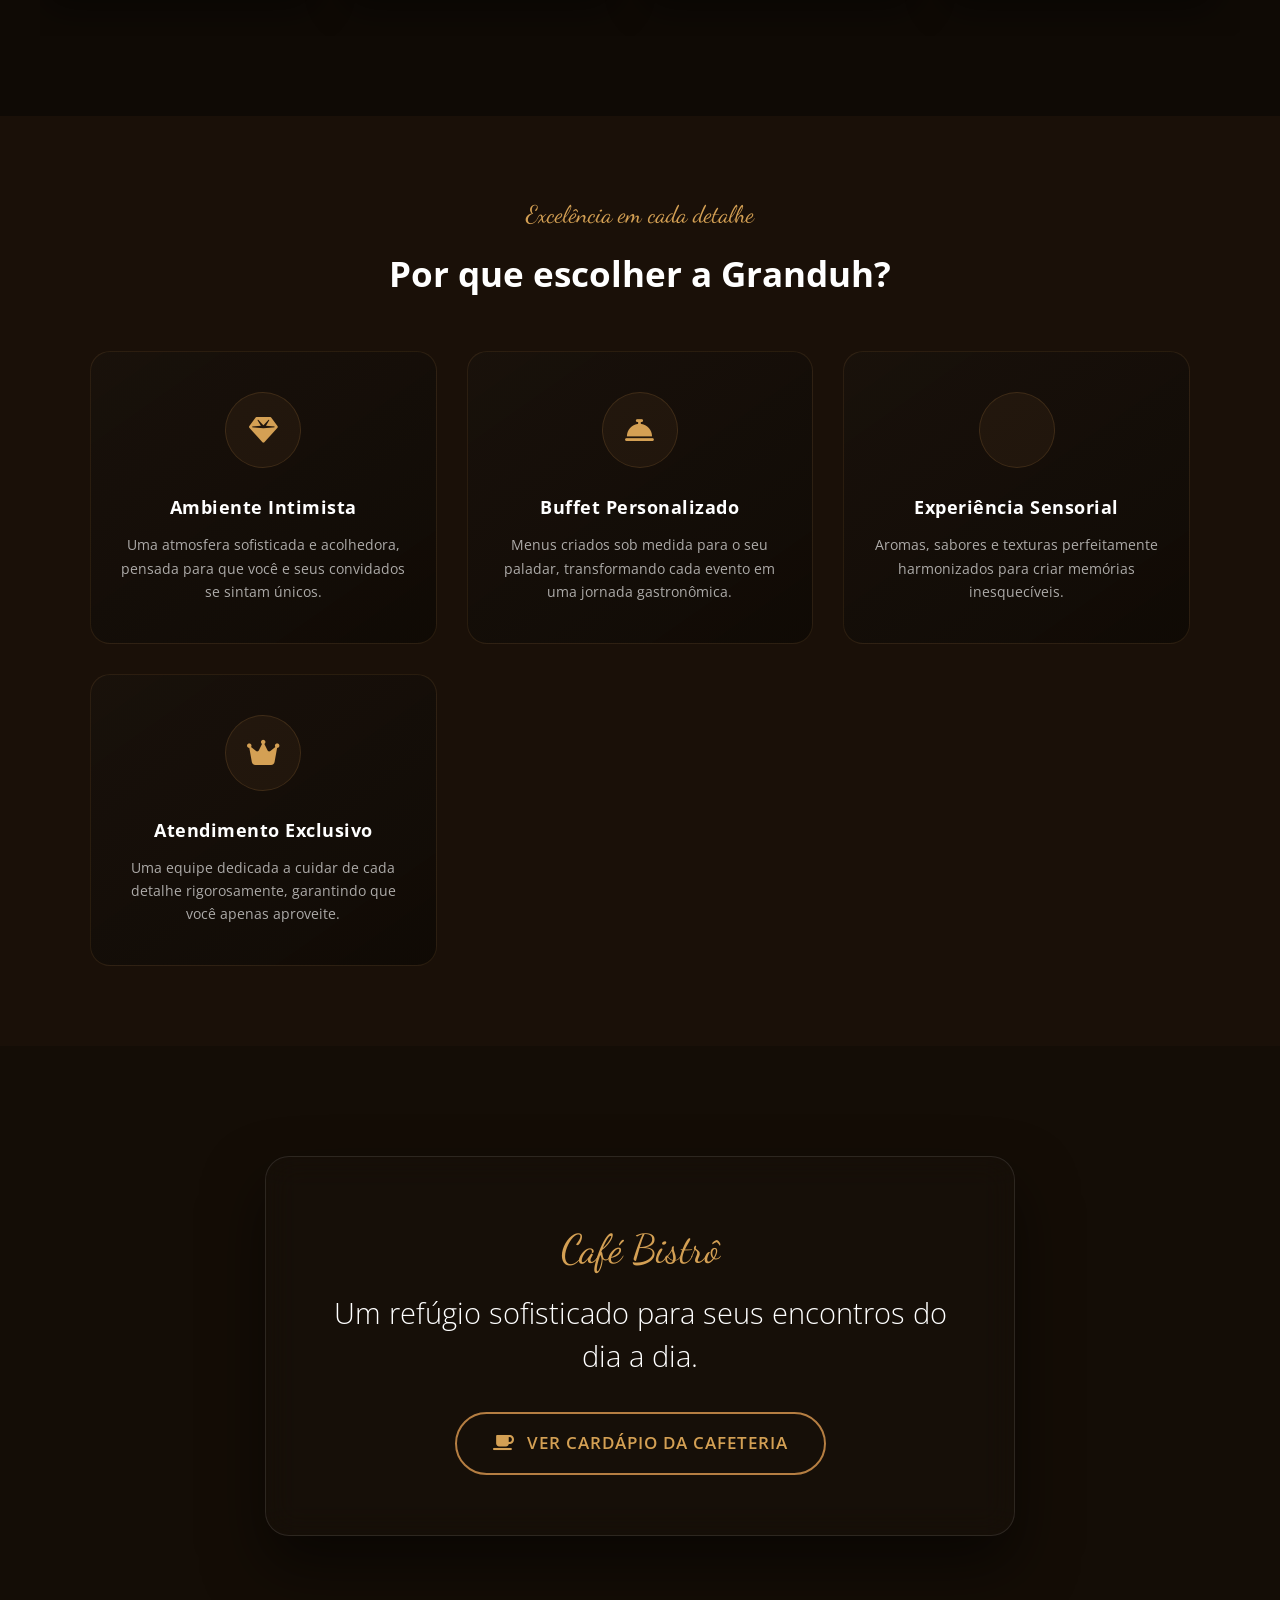
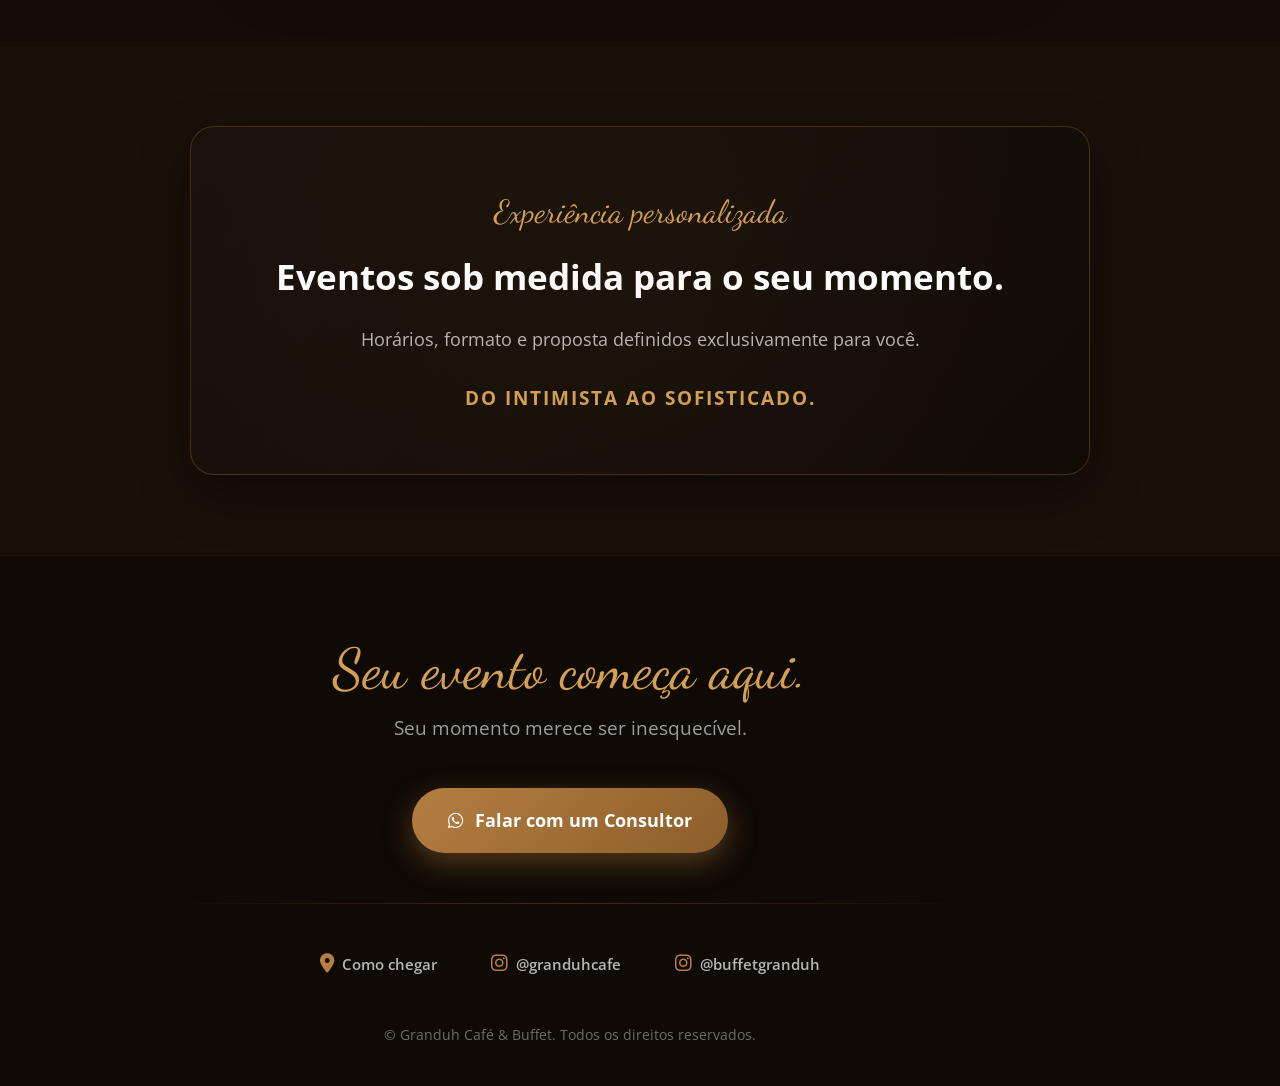
==== commit 30625879: "atualização do index novo" ====
--- a/index-v2.html
+++ b/index-v2.html
@@ -51,44 +51,243 @@
            HERO SECTION (TOPO + VÍDEO)
         ============================================= */
         .hero {
+            background-color: #000000 !important;
+            min-height: 100vh;
+            padding: 2rem;
+            display: grid;
+            grid-template-columns: 1.5fr 1fr;
+            gap: 6rem;
+            align-items: center;
+            justify-content: center;
+            overflow: hidden;
+            width: 100%;
+            margin: 0;
+        }
+
+        .reels-container {
             position: relative;
-            min-height: 100vh;
-            display: flex;
-            flex-direction: column;
-            align-items: center;
-            justify-content: center;
-            text-align: center;
-            padding: 20px;
-            overflow: hidden;
-        }
-
-        /* Vídeo de fundo */
-        .hero-video {
-            position: absolute;
-            top: 50%;
-            left: 50%;
-            width: 100vw;
-            height: 100vh;
-            transform: translate(-50%, -50%);
-            object-fit: cover; /* Faz o vídeo preencher toda a tela */
-            z-index: 0;
-        }
-
-        .hero-overlay {
-            position: absolute;
-            inset: 0;
-            background: linear-gradient(to bottom, rgba(15, 10, 5, 0.7), rgba(26, 16, 8, 0.95));
-            z-index: 1;
+            width: 100%;
+            height: 600px;
+            max-width: 380px;
+            aspect-ratio: 9 / 16;
+            margin: 0 auto;
+        }
+
+        .reels-container video {
+            width: 100%;
+            height: 100%;
+            object-fit: cover;
+            border-radius: 20px;
+            display: block;
+            box-shadow: 0 30px 80px rgba(0,0,0,0.8);
         }
 
         .hero-content {
             position: relative;
             z-index: 2;
-            max-width: 800px;
+            max-width: 500px;
             display: flex;
             flex-direction: column;
             align-items: center;
             gap: 24px;
+            text-align: center;
+        }
+
+        /* =============================================
+        RESPONSIVIDADE OTIMIZADA - HERO SECTION
+        ============================================= */
+
+        /* MOBILE (até 480px) */
+        @media (max-width: 480px) {
+            .hero {
+                grid-template-columns: 1fr;
+                gap: 1.5rem;
+                padding: 1rem;
+                flex-direction: column;
+            }
+            
+            .reels-container {
+                height: 400px;
+                max-width: 240px;
+                margin: 0 auto;
+                order: 2;
+            }
+            
+            .hero-content {
+                order: 1;
+                max-width: 100%;
+                padding: 0 0.5rem;
+                gap: 15px;
+            }
+            
+            .logo-image {
+                max-width: 150px;
+            }
+            
+            .accent-text {
+                font-size: 1.3rem;
+                margin-bottom: 8px;
+            }
+            
+            .hero-description {
+                font-size: 0.95rem;
+                max-width: 100%;
+            }
+            
+            .location-badge {
+                font-size: 0.75rem;
+                padding: 6px 14px;
+            }
+            
+            .btn-primary {
+                width: 100%;
+                max-width: 280px;
+                font-size: 0.95rem;
+                padding: 14px 24px;
+            }
+            
+            .agenda-limitada {
+                font-size: 0.7rem;
+                letter-spacing: 1px;
+            }
+        }
+
+        /* TABLET (481px a 768px) */
+        @media (min-width: 481px) and (max-width: 768px) {
+             .hero {
+                grid-template-columns: 1fr;
+                gap: 1.5rem;
+                padding: 1rem;
+                flex-direction: column;
+            }
+            
+            .reels-container {
+                height: 500px;
+                max-width: 300px;
+                margin: 0 auto;
+                order: 2;
+            }
+            
+            .hero-content {
+                order: 1;
+                max-width: 100%;
+                gap: 18px;
+            }
+            
+            .logo-image {
+                max-width: 200px;
+            }
+            
+            .accent-text {
+                font-size: 1.6rem;
+                margin-bottom: 10px;
+            }
+            
+            .hero-description {
+                font-size: 1.05rem;
+                max-width: 100%;
+            }
+            
+            .location-badge {
+                font-size: 0.85rem;
+                padding: 8px 18px;
+            }
+            
+            .btn-primary {
+                width: 100%;
+                max-width: 320px;
+                font-size: 1rem;
+                padding: 16px 32px;
+            }
+            
+            .agenda-limitada {
+                font-size: 0.8rem;
+            }
+        }
+
+        /* TABLET GRANDE / DESKTOP PEQUENO (769px a 1024px) */
+        @media (min-width: 769px) and (max-width: 1024px) {
+            .hero {
+                grid-template-columns: 1.2fr 1fr;
+                gap: 3rem;
+                padding: 2.5rem;
+            }
+            
+            .reels-container {
+                height: 550px;
+                max-width: 340px;
+            }
+            
+            .hero-content {
+                max-width: 450px;
+                gap: 20px;
+            }
+            
+            .logo-image {
+                max-width: 240px;
+            }
+            
+            .accent-text {
+                font-size: 2rem;
+                margin-bottom: 12px;
+            }
+            
+            .hero-description {
+                font-size: 1.1rem;
+            }
+            
+            .location-badge {
+                font-size: 0.9rem;
+                padding: 8px 20px;
+            }
+            
+            .btn-primary {
+                font-size: 1.05rem;
+                padding: 16px 36px;
+            }
+            
+            .agenda-limitada {
+                font-size: 0.85rem;
+            }
+        }
+
+        /* DESKTOP (acima de 1024px) */
+        @media (min-width: 1025px) {
+            .hero {
+                grid-template-columns: 1.5fr 1fr;
+                gap: 4rem;
+                padding: 3rem;
+            }
+            
+            .reels-container {
+                height: 600px;
+                max-width: 380px;
+            }
+            
+            .hero-content {
+                max-width: 550px;
+                gap: 24px;
+            }
+            
+            .logo-image {
+                max-width: 280px;
+            }
+            
+            .accent-text {
+                font-size: 2rem;
+            }
+            
+            .hero-description {
+                font-size: 1.1rem;
+            }
+            
+            .location-badge {
+                font-size: 0.85rem;
+            }
+            
+            .btn-primary {
+                font-size: 1.1rem;
+            }
         }
 
         .logo-image { max-width: 280px; filter: drop-shadow(0 4px 15px rgba(0,0,0,0.5)); }
@@ -187,16 +386,6 @@
         ============================================= */
         /* No desktop, se o vídeo for muito vertical, podemos adicionar um blur no fundo, 
         mas o object-fit: cover costuma resolver bem se a ação for centralizada. */
-        .hero-video {
-            position: absolute;
-            top: 50%;
-            left: 50%;
-            width: 100vw;
-            height: 100vh;
-            transform: translate(-50%, -50%);
-            object-fit: cover; /* Faz o vídeo preencher toda a tela */
-            z-index: 0;
-        }
 
         /* =============================================
         NOVA SEÇÃO: PROVA SOCIAL (ESTILO STORIES/REELS)
@@ -634,20 +823,25 @@
             .exclusive-banner h2 { font-size: 1.6rem; }
             .footer-links { flex-direction: column; gap: 20px; }
         }
+
+        @media (max-width: 768px) {
+        .reels-container {
+            max-width: 100%;
+        }
+        }
     </style>
 </head>
 <body>
 
     <!-- 1. TOPO / 2. VÍDEO / 3. BOTÃO PRINCIPAL -->
     <header class="hero">
-        <!-- Atualizado com o nome do seu arquivo -->
-        <video class="hero-video" autoplay loop muted playsinline>
-            <source src="file/video-curto.mp4" type="video/mp4">
-        </video>
-        <div class="hero-overlay"></div>
+        <div class="reels-container">
+            <video autoplay loop muted playsinline>
+                <source src="file/video-curto.mp4" type="video/mp4">
+            </video>
+        </div>
         
         <div class="hero-content reveal">
-            <!-- ... (O conteúdo interno do hero continua igual ao anterior) ... -->
             <img src="file/Logo4.png" alt="Granduh logo" class="logo-image">
             <div>
                 <span class="accent-text">Onde o café encontra experiências inesquecíveis.</span>
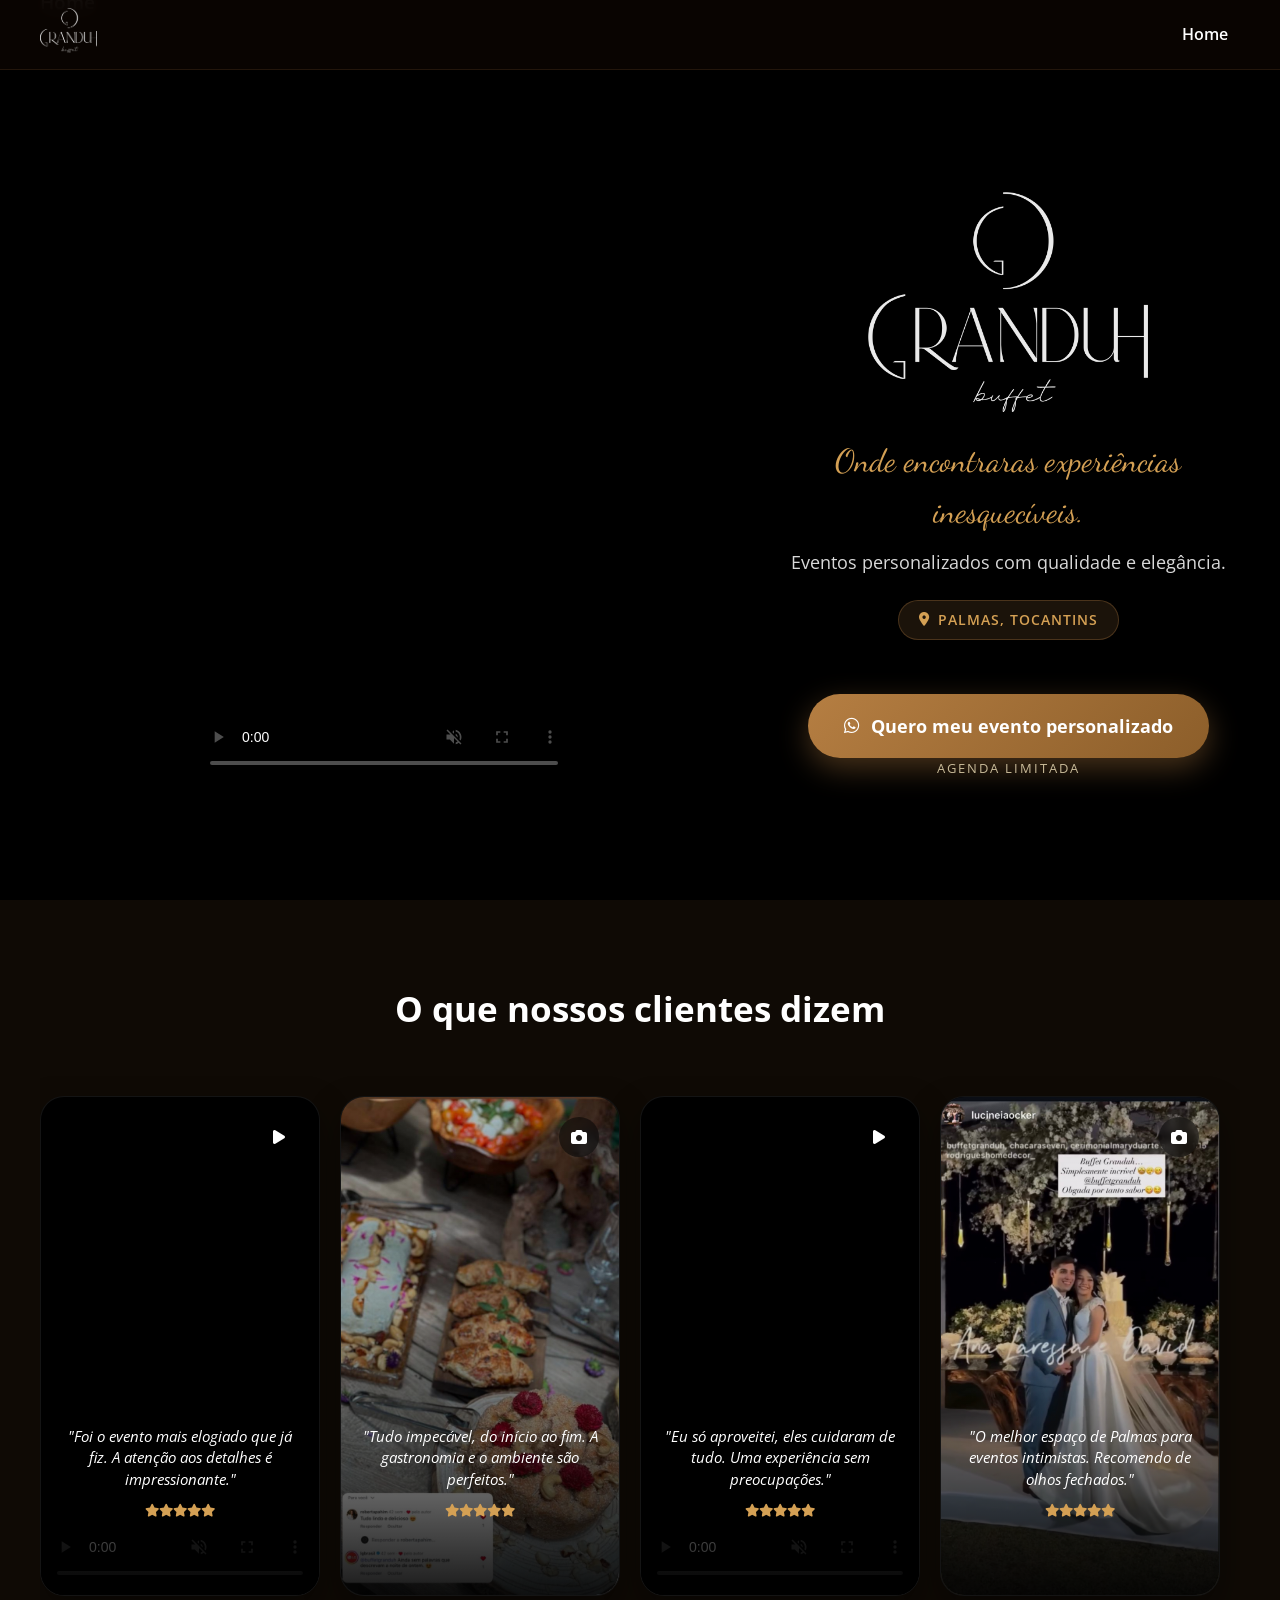
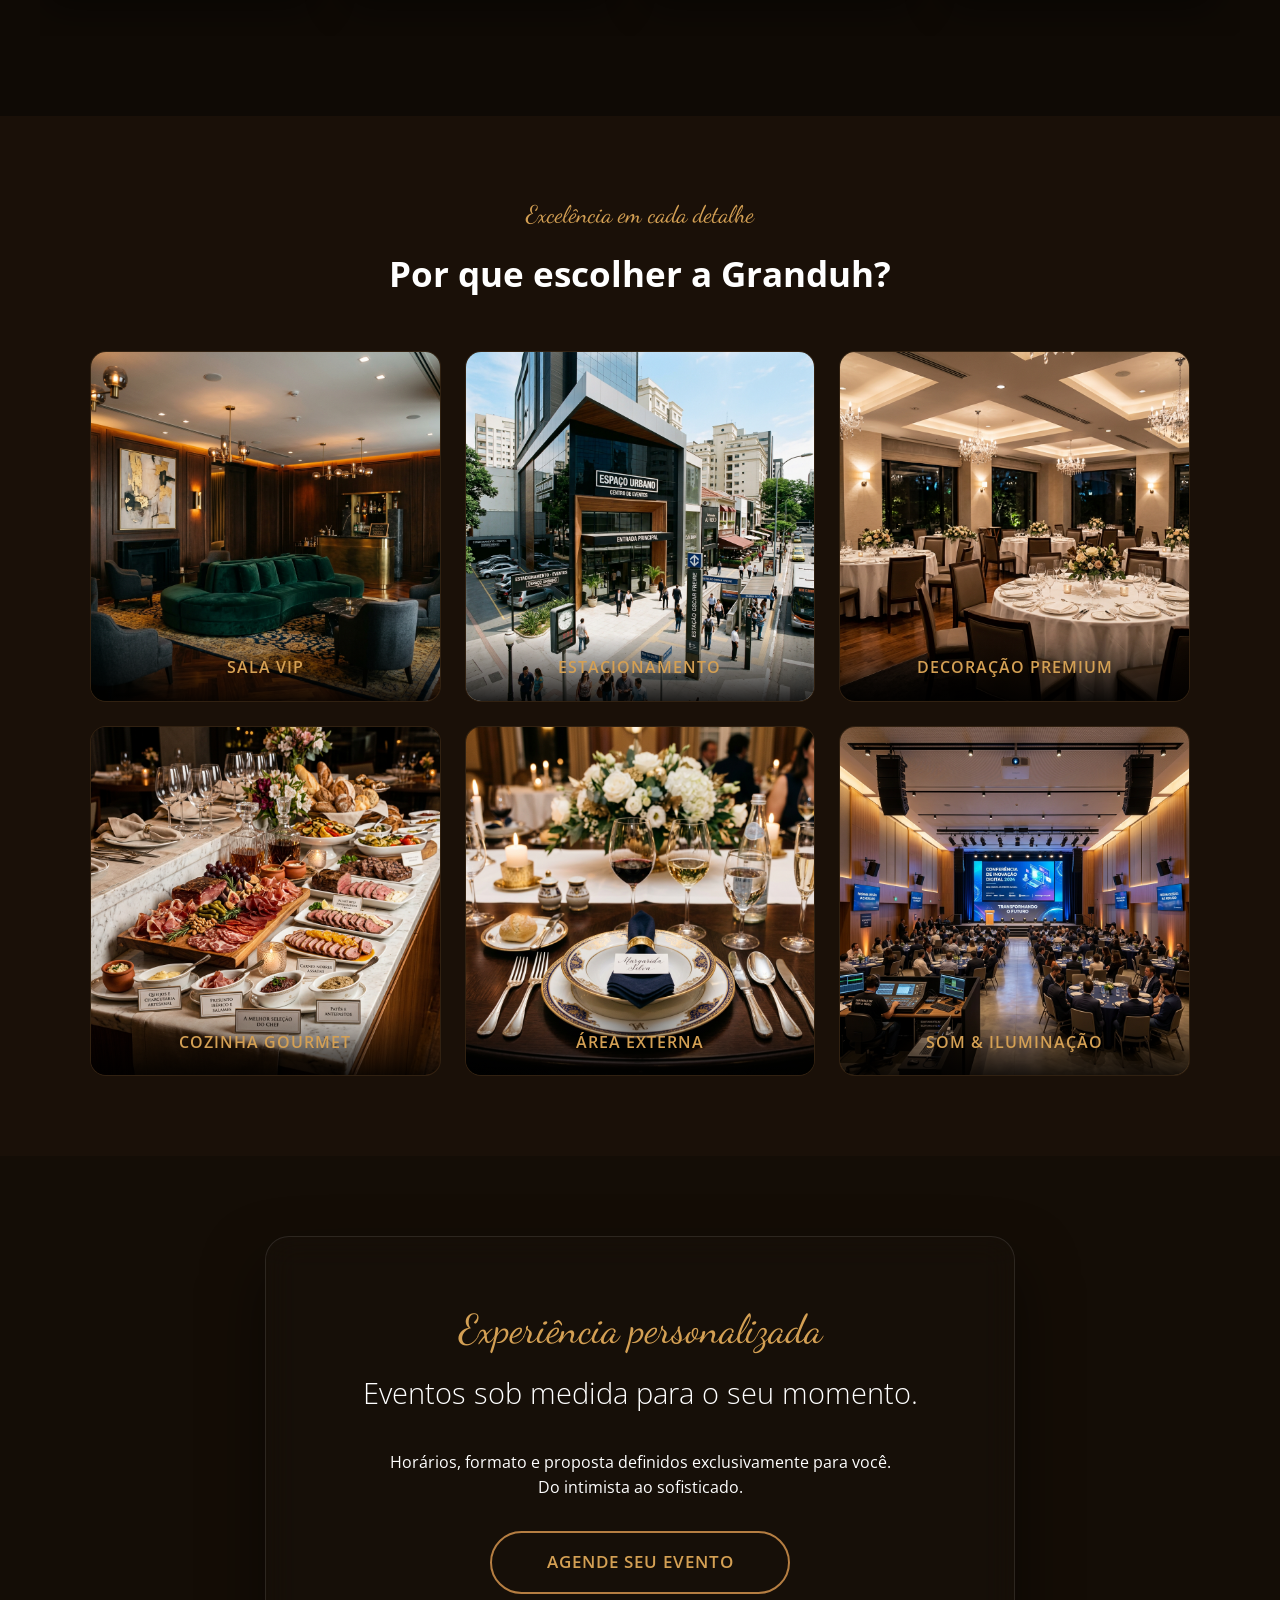
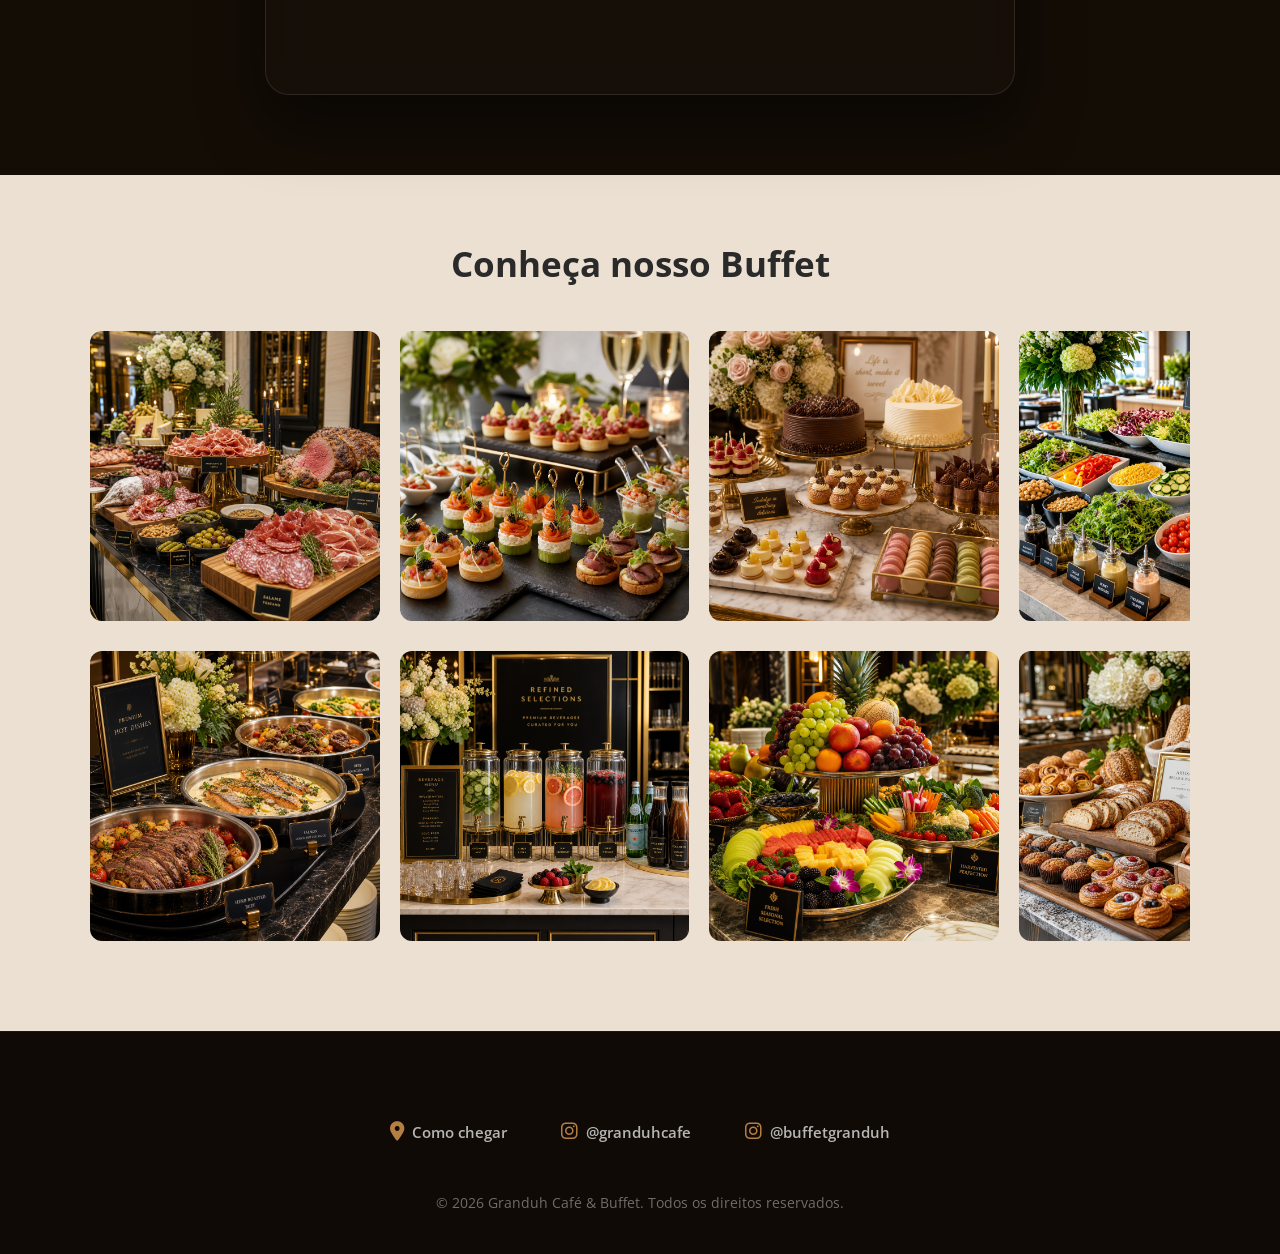
==== commit 65d0cd61: "Atualização do novo index v2" ====
--- a/index-v2.html
+++ b/index-v2.html
@@ -4,17 +4,19 @@
     <meta charset="UTF-8">
     <meta name="viewport" content="width=device-width, initial-scale=1.0">
     <title>Granduh Café & Buffet | Experiências Inesquecíveis</title>
-    
+   
     <!-- Font Awesome -->
     <link rel="stylesheet" href="https://cdnjs.cloudflare.com/ajax/libs/font-awesome/6.5.0/css/all.min.css">
     <!-- Google Fonts -->
     <link href="https://fonts.googleapis.com/css2?family=Dancing+Script:wght@400;700&family=Open+Sans:wght@300;400;600;700&display=swap" rel="stylesheet">
+
 
     <style>
         /* =============================================
            VARIÁVEIS E RESET
         ============================================= */
         *, *::before, *::after { box-sizing: border-box; margin: 0; padding: 0; }
+
 
         :root {
             --bronze: #B57E42;
@@ -26,9 +28,12 @@
             --card-bg: rgba(25, 18, 12, 0.6);
             --card-border: rgba(255, 255, 255, 0.08);
             --transition: 0.4s ease;
-        }
+            --navbar-height: 70px;
+        }
+
 
         html { scroll-behavior: smooth; }
+
 
         body {
             font-family: 'Open Sans', sans-serif;
@@ -37,6 +42,7 @@
             overflow-x: hidden;
             line-height: 1.6;
         }
+
 
         /* Tipografia de Destaque */
         .accent-text {
@@ -46,6 +52,133 @@
             margin-bottom: 10px;
             display: block;
         }
+
+
+        /* =============================================
+           NAVBAR FIXO
+        ============================================= */
+        .navbar {
+            position: fixed;
+            top: 0;
+            left: 0;
+            width: 100%;
+            height: var(--navbar-height);
+            background: rgba(10, 5, 2, 0.95);
+            backdrop-filter: blur(10px);
+            -webkit-backdrop-filter: blur(10px);
+            border-bottom: 1px solid rgba(181, 126, 66, 0.15);
+            z-index: 1000;
+            display: flex;
+            align-items: center;
+            padding: 0 20px;
+            transition: background 0.3s ease;
+        }
+
+
+        .nav-container {
+            max-width: 1200px;
+            width: 100%;
+            margin: 0 auto;
+            display: flex;
+            align-items: center;
+            justify-content: space-between;
+        }
+
+
+        .nav-logo img {
+            height: 45px;
+            width: auto;
+        }
+
+
+        .nav-menu {
+            display: flex;
+            gap: 30px;
+            list-style: none;
+        }
+
+
+        .nav-menu a {
+            color: #fff;
+            text-decoration: none;
+            font-weight: 600;
+            font-size: 1rem;
+            padding: 8px 12px;
+            border-radius: 8px;
+            transition: color 0.3s, background 0.3s;
+        }
+
+
+        .nav-menu a:hover {
+            color: var(--bronze-light);
+            background: rgba(255,255,255,0.05);
+        }
+
+
+        .hamburger {
+            display: none;
+            background: none;
+            border: none;
+            color: #fff;
+            font-size: 1.8rem;
+            cursor: pointer;
+            z-index: 1100;
+            padding: 8px;
+            transition: transform 0.3s ease;
+        }
+
+
+        .hamburger.active {
+            transform: rotate(90deg);
+        }
+
+
+        .mobile-menu {
+            position: fixed;
+            top: var(--navbar-height);
+            left: 0;
+            width: 100%;
+            background: rgba(5, 2, 1, 0.98);
+            backdrop-filter: blur(12px);
+            -webkit-backdrop-filter: blur(12px);
+            border-bottom: 1px solid rgba(181, 126, 66, 0.2);
+            padding: 20px;
+            transform: translateY(-120%);
+            transition: transform 0.4s cubic-bezier(0.4, 0, 0.2, 1);
+            z-index: 999;
+        }
+
+
+        .mobile-menu.open {
+            transform: translateY(0);
+        }
+
+
+        .mobile-menu ul {
+            list-style: none;
+            display: flex;
+            flex-direction: column;
+            gap: 15px;
+        }
+
+
+        .mobile-menu a {
+            color: #fff;
+            text-decoration: none;
+            font-size: 1.2rem;
+            font-weight: 600;
+            padding: 12px 20px;
+            border-radius: 10px;
+            display: block;
+            transition: background 0.3s, color 0.3s;
+        }
+
+
+        .mobile-menu a:hover {
+            background: rgba(181, 126, 66, 0.15);
+            color: var(--bronze-light);
+        }
+
 
         /* =============================================
            HERO SECTION (TOPO + VÍDEO)
@@ -62,7 +195,9 @@
             overflow: hidden;
             width: 100%;
             margin: 0;
-        }
+            padding-top: calc(var(--navbar-height) + 2rem); /* compensa navbar */
+        }
+
 
         .reels-container {
             position: relative;
@@ -72,6 +207,7 @@
             aspect-ratio: 9 / 16;
             margin: 0 auto;
         }
+
 
         .reels-container video {
             width: 100%;
@@ -81,6 +217,7 @@
             display: block;
             box-shadow: 0 30px 80px rgba(0,0,0,0.8);
         }
+
 
         .hero-content {
             position: relative;
@@ -93,9 +230,104 @@
             text-align: center;
         }
 
+        /* Fullscreen para vídeo do Hero (se for vertical 9:16) */
+        .reels-container video:fullscreen {
+            width: 100%;
+            height: 100%;
+            object-fit: contain;
+            background: #000;
+            aspect-ratio: 9 / 16;
+        }
+
+        .reels-container video:-webkit-full-screen {
+            width: 100%;
+            height: 100%;
+            object-fit: contain;
+            background: #000;
+            aspect-ratio: 9 / 16;
+        }
+
+        .reels-container video:-moz-full-screen {
+            width: 100%;
+            height: 100%;
+            object-fit: contain;
+            background: #000;
+            aspect-ratio: 9 / 16;
+        }
+
+        /* Desmutar o video do hero*/
+        .story-unmute-hint {
+            position: absolute;
+            top: 50%;
+            left: 50%;
+            transform: translate(-50%, -50%);
+            background: rgba(0,0,0,0.7);
+            color: var(--bronze-light);
+            padding: 12px 24px;
+            border-radius: 50px;
+            font-size: 0.85rem;
+            font-weight: 600;
+            opacity: 0;
+            transition: opacity 0.3s ease;
+            pointer-events: none;
+            z-index: 3;
+        }
+
+        .reels-container:hover .story-unmute-hint {
+            opacity: 1;
+        }
+
+
+        /* Botões */
+        .desktop-btn {
+            display: flex;
+            flex-direction: column;
+            gap: 15px;
+            align-items: center;
+            margin-top: 20px;
+        }
+
+
+        .mobile-hero-btn {
+            display: none;
+            flex-direction: column;
+            gap: 15px;
+            align-items: center;
+            order: 3; /* garante posição abaixo do vídeo no mobile */
+        }
+
+
+        .btn-gold-outline {
+            display: inline-flex;
+            align-items: center;
+            gap: 12px;
+            padding: 16px 36px;
+            border: 2px solid var(--bronze);
+            color: var(--bronze-light);
+            border-radius: 50px;
+            font-size: 1.05rem;
+            font-weight: 600;
+            text-transform: uppercase;
+            letter-spacing: 1px;
+            text-decoration: none;
+            transition: all 0.4s ease;
+            cursor: pointer;
+            background: transparent;
+        }
+
+
+        .btn-gold-outline:hover {
+            background: var(--bronze);
+            color: #fff;
+            box-shadow: 0 10px 25px rgba(181, 126, 66, 0.4);
+            transform: translateY(-3px);
+        }
+
+
         /* =============================================
         RESPONSIVIDADE OTIMIZADA - HERO SECTION
         ============================================= */
+
 
         /* MOBILE (até 480px) */
         @media (max-width: 480px) {
@@ -103,54 +335,72 @@
                 grid-template-columns: 1fr;
                 gap: 1.5rem;
                 padding: 1rem;
+                padding-top: calc(var(--navbar-height) + 1rem);
                 flex-direction: column;
             }
-            
+
+
+            .benefits-photo-grid {
+                grid-template-columns: 1fr;
+                gap: 16px;
+            }
+           
             .reels-container {
                 height: 400px;
                 max-width: 240px;
                 margin: 0 auto;
                 order: 2;
             }
-            
+           
             .hero-content {
                 order: 1;
                 max-width: 100%;
                 padding: 0 0.5rem;
                 gap: 15px;
             }
-            
+           
             .logo-image {
                 max-width: 150px;
             }
-            
+           
             .accent-text {
                 font-size: 1.3rem;
                 margin-bottom: 8px;
             }
-            
+           
             .hero-description {
                 font-size: 0.95rem;
                 max-width: 100%;
             }
-            
+           
             .location-badge {
                 font-size: 0.75rem;
                 padding: 6px 14px;
             }
-            
+           
             .btn-primary {
                 width: 100%;
                 max-width: 280px;
                 font-size: 0.95rem;
                 padding: 14px 24px;
             }
-            
+           
             .agenda-limitada {
                 font-size: 0.7rem;
                 letter-spacing: 1px;
             }
-        }
+
+
+            .desktop-btn {
+                display: none; /* esconde botão dentro do hero-content */
+            }
+
+
+            .mobile-hero-btn {
+                display: flex; /* mostra botão separado */
+            }
+        }
+
 
         /* TABLET (481px a 768px) */
         @media (min-width: 481px) and (max-width: 768px) {
@@ -158,52 +408,70 @@
                 grid-template-columns: 1fr;
                 gap: 1.5rem;
                 padding: 1rem;
+                padding-top: calc(var(--navbar-height) + 1rem);
                 flex-direction: column;
             }
-            
+
+
+            .benefits-photo-grid {
+                grid-template-columns: repeat(2, 1fr);
+                gap: 16px;
+            }
+           
             .reels-container {
                 height: 500px;
                 max-width: 300px;
                 margin: 0 auto;
                 order: 2;
             }
-            
+           
             .hero-content {
                 order: 1;
                 max-width: 100%;
                 gap: 18px;
             }
-            
+           
             .logo-image {
                 max-width: 200px;
             }
-            
+           
             .accent-text {
                 font-size: 1.6rem;
                 margin-bottom: 10px;
             }
-            
+           
             .hero-description {
                 font-size: 1.05rem;
                 max-width: 100%;
             }
-            
+           
             .location-badge {
                 font-size: 0.85rem;
                 padding: 8px 18px;
             }
-            
+           
             .btn-primary {
                 width: 100%;
                 max-width: 320px;
                 font-size: 1rem;
                 padding: 16px 32px;
             }
-            
+           
             .agenda-limitada {
                 font-size: 0.8rem;
             }
-        }
+
+
+            .desktop-btn {
+                display: none;
+            }
+
+
+            .mobile-hero-btn {
+                display: flex;
+            }
+        }
+
 
         /* TABLET GRANDE / DESKTOP PEQUENO (769px a 1024px) */
         @media (min-width: 769px) and (max-width: 1024px) {
@@ -211,45 +479,57 @@
                 grid-template-columns: 1.2fr 1fr;
                 gap: 3rem;
                 padding: 2.5rem;
-            }
-            
+                padding-top: calc(var(--navbar-height) + 2.5rem);
+            }
+           
             .reels-container {
                 height: 550px;
                 max-width: 340px;
             }
-            
+           
             .hero-content {
                 max-width: 450px;
                 gap: 20px;
             }
-            
+           
             .logo-image {
                 max-width: 240px;
             }
-            
+           
             .accent-text {
                 font-size: 2rem;
                 margin-bottom: 12px;
             }
-            
+           
             .hero-description {
                 font-size: 1.1rem;
             }
-            
+           
             .location-badge {
                 font-size: 0.9rem;
                 padding: 8px 20px;
             }
-            
+           
             .btn-primary {
                 font-size: 1.05rem;
                 padding: 16px 36px;
             }
-            
+           
             .agenda-limitada {
                 font-size: 0.85rem;
             }
-        }
+
+
+            .desktop-btn {
+                display: flex;
+            }
+
+
+            .mobile-hero-btn {
+                display: none;
+            }
+        }
+
 
         /* DESKTOP (acima de 1024px) */
         @media (min-width: 1025px) {
@@ -257,40 +537,53 @@
                 grid-template-columns: 1.5fr 1fr;
                 gap: 4rem;
                 padding: 3rem;
-            }
-            
+                padding-top: calc(var(--navbar-height) + 3rem);
+            }
+           
             .reels-container {
                 height: 600px;
                 max-width: 380px;
             }
-            
+           
             .hero-content {
                 max-width: 550px;
                 gap: 24px;
             }
-            
+           
             .logo-image {
                 max-width: 280px;
             }
-            
+           
             .accent-text {
                 font-size: 2rem;
             }
-            
+           
             .hero-description {
                 font-size: 1.1rem;
             }
-            
+           
             .location-badge {
                 font-size: 0.85rem;
             }
-            
+           
             .btn-primary {
                 font-size: 1.1rem;
             }
-        }
+
+
+            .desktop-btn {
+                display: flex;
+            }
+
+
+            .mobile-hero-btn {
+                display: none;
+            }
+        }
+
 
         .logo-image { max-width: 280px; filter: drop-shadow(0 4px 15px rgba(0,0,0,0.5)); }
+
 
         .hero-description {
             font-size: 1.1rem;
@@ -298,6 +591,7 @@
             max-width: 600px;
             margin: 0 auto;
         }
+
 
         .location-badge {
             display: inline-flex;
@@ -313,6 +607,7 @@
             letter-spacing: 1px;
             text-transform: uppercase;
         }
+
 
         /* Botão Principal Pulsante */
         .btn-primary {
@@ -332,11 +627,13 @@
             margin-top: 10px;
         }
 
+
         .btn-primary:hover {
             transform: translateY(-3px) scale(1.02);
             box-shadow: 0 15px 40px rgba(181, 126, 66, 0.6);
-            animation: none; /* Para de pulsar ao passar o mouse */
-        }
+            animation: none;
+        }
+
 
         .agenda-limitada {
             font-size: 0.8rem;
@@ -347,11 +644,13 @@
             margin-top: -15px;
         }
 
+
         @keyframes pulse {
             0% { box-shadow: 0 0 0 0 rgba(181, 126, 66, 0.7); }
             70% { box-shadow: 0 0 0 15px rgba(181, 126, 66, 0); }
             100% { box-shadow: 0 0 0 0 rgba(181, 126, 66, 0); }
         }
+
 
         /* =============================================
            SEÇÕES GERAIS
@@ -364,6 +663,7 @@
             text-align: center;
         }
 
+
         .section-title {
             font-size: 2.2rem;
             font-weight: 700;
@@ -371,21 +671,18 @@
             color: #fff;
         }
 
+
         .container {
             max-width: 1100px;
             width: 100%;
         }
+
 
         /* =============================================
            PROVA SOCIAL (DEPOIMENTOS)
         ============================================= */
         .bg-alt { background-color: var(--bg-darker); }
 
-        /* =============================================
-        ATUALIZAÇÃO: HERO VIDEO (Suporte Vertical)
-        ============================================= */
-        /* No desktop, se o vídeo for muito vertical, podemos adicionar um blur no fundo, 
-        mas o object-fit: cover costuma resolver bem se a ação for centralizada. */
 
         /* =============================================
         NOVA SEÇÃO: PROVA SOCIAL (ESTILO STORIES/REELS)
@@ -394,7 +691,6 @@
             width: 100%;
             max-width: 1200px;
             margin: 0 auto;
-            /* Configuração do Scroll Horizontal para Mobile */
             display: flex;
             gap: 20px;
             overflow-x: auto;
@@ -402,17 +698,17 @@
             scroll-behavior: smooth;
             -webkit-overflow-scrolling: touch;
             padding: 20px 0 40px 0;
-            
-            /* Esconde a barra de rolagem mas mantém a funcionalidade */
-            scrollbar-width: none; /* Firefox */
-        }
+            scrollbar-width: none;
+        }
+
         .stories-container::-webkit-scrollbar {
-            display: none; /* Chrome/Safari/Edge */
-        }
+            display: none;
+        }
+
 
         .story-card {
-            flex: 0 0 280px; /* Largura fixa do card */
-            height: 500px; /* Altura proporcional ao 9:16 */
+            flex: 0 0 280px;
+            height: 500px;
             border-radius: 24px;
             overflow: hidden;
             position: relative;
@@ -423,19 +719,20 @@
             transition: transform var(--transition);
         }
 
+
         .story-card:hover {
             transform: translateY(-10px);
         }
 
-        /* Para as imagens e vídeos dentro do card */
+
         .story-media {
             width: 100%;
             height: 100%;
-            object-fit: cover; /* Garante que preencha o card sem distorcer */
+            object-fit: cover;
             display: block;
         }
 
-        /* Overlay para o texto não sumir caso o vídeo seja claro */
+
         .story-overlay {
             position: absolute;
             inset: 0;
@@ -443,14 +740,16 @@
             pointer-events: none;
         }
 
+
         .story-content {
             position: absolute;
-            bottom: 0;
+            bottom: 50px; /* aumentar para dar espaço aos controles */
             left: 0;
             width: 100%;
             padding: 25px 20px;
             z-index: 2;
         }
+
 
         .story-content p {
             color: #fff;
@@ -459,6 +758,7 @@
             line-height: 1.4;
             margin-bottom: 10px;
         }
+
 
         .story-icon {
             position: absolute;
@@ -476,6 +776,58 @@
             z-index: 2;
         }
 
+        /* Ajustar posição do texto para não atrapalhar controles */
+
+        /* Hint de "Clique para ouvir" */
+        .story-unmute-hint {
+            position: absolute;
+            top: 50%;
+            left: 50%;
+            transform: translate(-50%, -50%);
+            background: rgba(0,0,0,0.7);
+            color: var(--bronze-light);
+            padding: 12px 24px;
+            border-radius: 50px;
+            font-size: 0.85rem;
+            font-weight: 600;
+            opacity: 0;
+            transition: opacity 0.3s ease;
+            pointer-events: none;
+            z-index: 3;
+        }
+
+        .story-card:hover .story-unmute-hint {
+            opacity: 1;
+        }
+
+        /* Fullscreen para vídeos story (proporção 9:16) */
+        .story-media:fullscreen {
+            width: 100%;
+            height: 100%;
+            object-fit: contain;
+            background: #000;
+            aspect-ratio: 9 / 16;
+        }
+
+        /* Webkit (Chrome, Safari) */
+        .story-media:-webkit-full-screen {
+            width: 100%;
+            height: 100%;
+            object-fit: contain;
+            background: #000;
+            aspect-ratio: 9 / 16;
+        }
+
+        /* Firefox */
+        .story-media:-moz-full-screen {
+            width: 100%;
+            height: 100%;
+            object-fit: contain;
+            background: #000;
+            aspect-ratio: 9 / 16;
+        }
+
+
         /* =============================================
         SEÇÃO 5: CARDS DE AUTORIDADE (LUXURY CARDS)
         ============================================= */
@@ -487,9 +839,10 @@
             width: 100%;
         }
 
+
         .luxury-card {
             background: linear-gradient(145deg, rgba(25, 18, 12, 0.8), rgba(15, 10, 5, 0.9));
-            border: 1px solid rgba(181, 126, 66, 0.15); /* Borda bronze bem sutil */
+            border: 1px solid rgba(181, 126, 66, 0.15);
             border-radius: 20px;
             padding: 40px 30px;
             text-align: center;
@@ -498,7 +851,7 @@
             overflow: hidden;
         }
 
-        /* Efeito de luz (Glow) que aparece no topo do card no hover */
+
         .luxury-card::before {
             content: '';
             position: absolute;
@@ -509,15 +862,18 @@
             pointer-events: none;
         }
 
+
         .luxury-card:hover {
             transform: translateY(-10px);
             border-color: rgba(181, 126, 66, 0.4);
             box-shadow: 0 20px 40px rgba(0,0,0,0.6), 0 0 20px rgba(181, 126, 66, 0.1);
         }
 
+
         .luxury-card:hover::before {
             opacity: 1;
         }
+
 
         .luxury-icon-wrapper {
             width: 76px;
@@ -534,7 +890,7 @@
             transition: all 0.5s ease;
         }
 
-        /* O ícone preenche de cor e cresce levemente ao passar o mouse */
+
         .luxury-card:hover .luxury-icon-wrapper {
             transform: scale(1.1);
             background: var(--bronze);
@@ -543,6 +899,7 @@
             box-shadow: 0 10px 20px rgba(181, 126, 66, 0.3);
         }
 
+
         .luxury-title {
             font-size: 1.15rem;
             font-weight: 700;
@@ -551,11 +908,104 @@
             letter-spacing: 0.5px;
         }
 
+
         .luxury-text {
             font-size: 0.9rem;
             color: rgba(255,255,255,0.65);
             line-height: 1.6;
         }
+
+        /* =============================================
+        RESPONSIVE CSS GRID FOR BENEFITS
+        - Desktop: 3 columns
+        - Tablet: 2 columns
+        - Mobile: 1 column
+        ============================================= */
+
+        .benefits-photo-grid {
+            display: grid;
+            grid-template-columns: repeat(3, 1fr);
+            gap: 24px;
+            margin-top: 50px;
+            width: 100%;
+        }
+
+        /* Desktop */
+        @media (min-width: 1024px) {
+            .benefits-photo-grid {
+            grid-template-columns: repeat(3, 1fr);
+        }
+        }
+
+        /* Tablet */
+        @media (min-width: 768px) and (max-width: 1023px) {
+            .benefits-photo-grid {
+            grid-template-columns: repeat(2, 1fr);
+        }
+        }
+
+        /* Mobile */
+        @media (max-width: 767px) {
+            .benefits-photo-grid {
+            grid-template-columns: 1fr;
+        }
+        }
+
+
+        .benefit-photo-card {
+            position: relative;
+            border-radius: 16px;
+            overflow: hidden;
+            aspect-ratio: 1 / 1;
+            background: #1a1008;
+            border: 1px solid rgba(181, 126, 66, 0.15);
+            transition: transform 0.4s ease, box-shadow 0.4s ease;
+            cursor: pointer;
+        }
+
+
+        .benefit-photo-card img {
+            width: 100%;
+            height: 100%;
+            object-fit: cover;
+            display: block;
+            transition: transform 0.5s ease;
+        }
+
+
+        .benefit-photo-card:hover {
+            transform: scale(1.05);
+            box-shadow: 0 20px 40px rgba(0,0,0,0.6), 0 0 20px rgba(181, 126, 66, 0.2);
+            border-color: rgba(181, 126, 66, 0.4);
+        }
+
+
+        .benefit-photo-card:hover img {
+            transform: scale(1.1);
+        }
+
+
+        .benefit-photo-overlay {
+            position: absolute;
+            bottom: 0;
+            left: 0;
+            width: 100%;
+            padding: 20px;
+            background: linear-gradient(to top, rgba(0,0,0,0.85) 0%, transparent 100%);
+            color: #fff;
+            text-align: center;
+            pointer-events: none;
+        }
+
+
+        .benefit-photo-overlay span {
+            font-size: 1rem;
+            font-weight: 600;
+            letter-spacing: 1px;
+            text-transform: uppercase;
+            color: var(--bronze-light);
+        }
+
 
        /* =============================================
         SEÇÃO 6: CAFETERIA (PARALLAX + GLASSMORPHISM)
@@ -564,25 +1014,25 @@
             position: relative;
             width: 100%;
             min-height: 600px;
-            /* Substitua pela melhor foto do ambiente do café ou de um prato/café bem bonito */
-            background-image: url('file/fundo-3.jpeg'); 
+            background-image: url('file/fundo-3.jpeg');
             background-size: cover;
             background-position: center;
-            background-attachment: fixed; /* É isso que cria o efeito Parallax */
+            background-attachment: fixed;
             display: flex;
             align-items: center;
             justify-content: center;
             padding: 80px 20px;
         }
 
-        /* Película escura sobre a imagem para garantir a leitura do texto */
+
         .cafeteria-parallax::before {
             content: '';
             position: absolute;
             inset: 0;
-            background: rgba(15, 10, 5, 0.5); 
+            background: rgba(15, 10, 5, 0.5);
             z-index: 1;
         }
+
 
         .glass-card {
             position: relative;
@@ -591,7 +1041,7 @@
             backdrop-filter: blur(16px);
             -webkit-backdrop-filter: blur(16px);
             border: 1px solid rgba(255, 255, 255, 0.1);
-            padding: 60px 50px;
+            padding: 60px 50px 100px 50px;
             border-radius: 24px;
             text-align: center;
             max-width: 750px;
@@ -599,10 +1049,12 @@
             box-shadow: 0 30px 60px rgba(0,0,0,0.5);
         }
 
+
         .glass-card .accent-text {
             font-size: 2.5rem;
             margin-bottom: 10px;
         }
+
 
         .glass-card h2 {
             font-size: 1.8rem;
@@ -612,9 +1064,13 @@
             margin-bottom: 35px;
         }
 
-        /* Botão premium vazado (Outline) */
+
         .btn-gold-outline {
-            display: inline-flex;
+            display: block !important;  /* Força ocupar a linha inteira */
+            width: 100%;
+            max-width: 300px;
+            margin: 30px auto 0 !important;  /* Centraliza e desce */
+            text-align: center;
             align-items: center;
             gap: 12px;
             padding: 16px 36px;
@@ -629,6 +1085,7 @@
             transition: all 0.4s ease;
         }
 
+
         .btn-gold-outline:hover {
             background: var(--bronze);
             color: #fff;
@@ -636,13 +1093,14 @@
             transform: translateY(-3px);
         }
 
-        /* Ajuste mobile */
+
         @media (max-width: 600px) {
-            .cafeteria-parallax { min-height: 500px; background-attachment: scroll; /* Desativa parallax no mobile por performance iOS */ }
+            .cafeteria-parallax { min-height: 500px; background-attachment: scroll; }
             .glass-card { padding: 40px 25px; }
             .glass-card h2 { font-size: 1.4rem; }
             .btn-gold-outline { font-size: 0.9rem; padding: 14px 24px; }
         }
+
 
         /* =============================================
            RESPONSIVO
@@ -652,6 +1110,7 @@
             .section-title { font-size: 1.8rem; }
             .feature-item { justify-content: center; text-align: center; flex-direction: column; }
         }
+
 
         /* =============================================
         SEÇÃO 9: BANNER DE EXCLUSIVIDADE
@@ -667,7 +1126,7 @@
             box-shadow: 0 20px 50px rgba(0,0,0,0.4);
         }
 
-        /* Efeito de brilho sutil no fundo do banner */
+
         .exclusive-banner::after {
             content: '';
             position: absolute;
@@ -677,17 +1136,20 @@
             pointer-events: none;
         }
 
+
         .exclusive-banner h2 {
             font-size: 2.2rem;
             color: #fff;
             margin-bottom: 20px;
         }
 
+
         .exclusive-banner p {
             font-size: 1.1rem;
             color: rgba(255,255,255,0.7);
             margin-bottom: 15px;
         }
+
 
         .exclusive-banner .highlight {
             display: inline-block;
@@ -700,6 +1162,395 @@
         }
 
         /* =============================================
+        GRID DE FOTOS DO BUFFET
+        ============================================= */
+
+        .buffet-gallery {
+            width: 100%;
+            padding: 80px 0;
+            background: #EBE0D1; /* Beige pastel claro - MUDADO */
+            overflow: hidden;
+        }
+
+        .buffet-gallery .section-title {
+            text-align: center;
+            margin-bottom: 60px;
+            color: #2a2a2a; /* Texto escuro para contrastar com fundo claro */
+        }
+
+        /* Container das linhas */
+        .gallery-row {
+            width: 100%;
+            overflow: hidden;
+            margin-bottom: 40px;
+        }
+
+        /* Track (container das fotos) */
+        .gallery-track {
+            display: flex;
+            gap: 20px;
+            animation: scroll-left 30s linear infinite;
+            width: fit-content;
+        }
+
+        /* Animação para ESQUERDA */
+        .gallery-row-left .gallery-track {
+            animation: scroll-left 30s linear infinite;
+        }
+
+        /* Animação para DIREITA */
+        .gallery-row-right .gallery-track {
+            animation: scroll-right 30s linear infinite;
+        }
+
+        /* Keyframes - Movimento para ESQUERDA */
+        @keyframes scroll-left {
+            0% {
+                transform: translateX(0);
+            }
+            100% {
+                transform: translateX(-50%);
+            }
+        }
+
+        /* Keyframes - Movimento para DIREITA */
+        @keyframes scroll-right {
+            0% {
+                transform: translateX(-50%);
+            }
+            100% {
+                transform: translateX(0);
+            }
+        }
+
+
+        /* Item individual (foto) - AUMENTADO APENAS NO DESKTOP */
+        .gallery-item {
+            flex: 0 0 calc(16.666% - 17px); /* 6 fotos por linha */
+            aspect-ratio: 1 / 1;
+            position: relative;
+            border-radius: 16px;
+            overflow: hidden;
+            cursor: pointer;
+            transition: transform var(--transition);
+            min-height: 290px; /* AUMENTADO - apenas desktop */
+        }
+
+        .gallery-item:hover {
+            transform: scale(1.05);
+        }
+
+        /* Imagem */
+        .gallery-item img {
+            width: 100%;
+            height: 100%;
+            object-fit: cover;
+            display: block;
+        }
+
+        /* Overlay (fundo escuro ao hover) */
+        .gallery-overlay {
+            position: absolute;
+            inset: 0;
+            background: rgba(0, 0, 0, 0.5);
+            display: flex;
+            align-items: center;
+            justify-content: center;
+            opacity: 0;
+            transition: opacity var(--transition);
+            z-index: 2;
+        }
+
+        .gallery-item:hover .gallery-overlay {
+            opacity: 1;
+        }
+
+        /* Ícone de lupa */
+        .gallery-overlay i {
+            color: var(--bronze-light);
+            font-size: 2.5rem;
+            transition: transform var(--transition);
+        }
+
+        .gallery-item:hover .gallery-overlay i {
+            transform: scale(1.2);
+        }
+
+        /* Responsividade - Tablet */
+        @media (max-width: 1024px) {
+            .gallery-item {
+                flex: 0 0 calc(25% - 15px); /* 4 fotos por linha */
+                min-height: auto; /* Remove a altura mínima - volta ao padrão */
+            }
+            
+            .gallery-row {
+                margin-bottom: 30px;
+            }
+        }
+
+        /* Responsividade - Mobile */
+        @media (max-width: 768px) {
+            .gallery-item {
+                flex: 0 0 calc(33.333% - 13px); /* 3 fotos por linha */
+                min-height: auto; /* Remove a altura mínima - volta ao padrão */
+            }
+            
+            .gallery-row {
+                margin-bottom: 20px;
+            }
+            
+            .gallery-overlay i {
+                font-size: 1.8rem;
+            }
+            
+            .buffet-gallery {
+                padding: 60px 0;
+            }
+        }
+
+        /* Responsividade - Mobile pequeno */
+        @media (max-width: 480px) {
+            .gallery-item {
+                flex: 0 0 calc(50% - 10px); /* 2 fotos por linha */
+                min-height: auto; /* Remove a altura mínima - volta ao padrão */
+            }
+            
+            .gallery-overlay i {
+                font-size: 1.5rem;
+            }
+        }
+
+        /* =============================================
+        GRID DE FOTOS DO BUFFET - MOVIMENTO INFINITO
+        ============================================= */
+
+        .buffet-gallery {
+            background: #EBE0D1; /* Beige pastel claro */
+            padding: 60px 20px;
+        }
+
+        .buffet-gallery .section-title {
+            text-align: center;
+            margin-bottom: 40px;
+            color: #2a2a2a;
+        }
+
+        /* Container do grid */
+        .gallery-row {
+            width: 100%;
+            overflow: hidden;
+            margin-bottom: 30px;
+        }
+
+        .gallery-track {
+            display: flex;
+            gap: 20px;
+            width: fit-content;
+            animation-duration: 30s;
+            animation-timing-function: linear;
+            animation-iteration-count: infinite;
+        }
+
+        /* Movimento para ESQUERDA */
+        .gallery-row-left .gallery-track {
+            animation-name: scroll-left;
+        }
+
+        /* Movimento para DIREITA */
+        .gallery-row-right .gallery-track {
+            animation-name: scroll-right;
+        }
+
+        @keyframes scroll-left {
+            0% { transform: translateX(0); }
+            100% { transform: translateX(-50%); }
+        }
+
+        @keyframes scroll-right {
+            0% { transform: translateX(-50%); }
+            100% { transform: translateX(0); }
+        }
+
+        /* Foto individual */
+        .gallery-item {
+            flex: 0 0 calc(16.666% - 17px); /* ~6 fotos por linha */
+            aspect-ratio: 1 / 1;
+            position: relative;
+            border-radius: 12px;
+            overflow: hidden;
+            cursor: pointer;
+            transition: transform 0.3s ease, box-shadow 0.3s ease;
+        }
+
+        .gallery-item:hover {
+            transform: scale(1.05);
+            box-shadow: 0 10px 25px rgba(0,0,0,0.3);
+        }
+
+        .gallery-item img {
+            width: 100%;
+            height: 100%;
+            object-fit: cover;
+            display: block;
+        }
+
+        /* Overlay com ícone de lupa */
+        .gallery-overlay {
+            position: absolute;
+            inset: 0;
+            background: rgba(0,0,0,0.5);
+            display: flex;
+            align-items: center;
+            justify-content: center;
+            opacity: 0;
+            transition: opacity 0.3s ease;
+            pointer-events: none;
+        }
+
+        .gallery-item:hover .gallery-overlay {
+            opacity: 1;
+        }
+
+        .gallery-overlay i {
+            color: #fff;
+            font-size: 2rem;
+        }
+
+        /* LIGHTBOX */
+        .lightbox {
+            position: fixed;
+            inset: 0;
+            background: rgba(0, 0, 0, 0.95);
+            display: flex;
+            align-items: center;
+            justify-content: center;
+            opacity: 0;
+            visibility: hidden;
+            transition: opacity 0.3s ease, visibility 0.3s ease;
+            z-index: 1000;
+        }
+
+        .lightbox.active {
+            opacity: 1;
+            visibility: visible;
+        }
+
+        .lightbox-content {
+            position: relative;
+            width: 90%;
+            max-width: 800px;
+            max-height: 90vh;
+            display: flex;
+            align-items: center;
+            justify-content: center;
+        }
+
+        .lightbox-image {
+            width: 100%;
+            height: auto;
+            max-height: 85vh;
+            object-fit: contain;
+            border-radius: 8px;
+        }
+
+        .lightbox-close {
+            position: absolute;
+            top: -40px;
+            right: 0;
+            background: none;
+            border: none;
+            color: #fff;
+            font-size: 2.5rem;
+            cursor: pointer;
+            transition: transform 0.3s ease;
+            z-index: 1001;
+        }
+
+        .lightbox-close:hover {
+            transform: scale(1.2);
+        }
+
+        .lightbox-prev,
+        .lightbox-next {
+            position: absolute;
+            top: 50%;
+            transform: translateY(-50%);
+            background: rgba(0, 0, 0, 0.6);
+            border: none;
+            color: #fff;
+            font-size: 2rem;
+            padding: 15px 20px;
+            cursor: pointer;
+            border-radius: 4px;
+            transition: background 0.3s ease;
+            z-index: 1001;
+        }
+
+        .lightbox-prev:hover,
+        .lightbox-next:hover {
+            background: rgba(0, 0, 0, 0.9);
+        }
+
+        .lightbox-prev {
+            left: 10px;
+        }
+
+        .lightbox-next {
+            right: 10px;
+        }
+
+        .lightbox-counter {
+            position: absolute;
+            bottom: -40px;
+            left: 50%;
+            transform: translateX(-50%);
+            color: #fff;
+            font-size: 0.9rem;
+            white-space: nowrap;
+        }
+
+        /* Desktop - AUMENTAR TAMANHO DAS FOTOS */
+        @media (min-width: 1025px) {
+            .gallery-item {
+                min-height: 290px;
+            }
+        }
+
+        /* Tablet */
+        @media (max-width: 1024px) {
+            .gallery-item {
+                flex: 0 0 calc(33.333% - 13px); /* 3 fotos por linha */
+            }
+        }
+
+        /* Mobile */
+        @media (max-width: 768px) {
+            .gallery-item {
+                flex: 0 0 calc(50% - 10px); /* 2 fotos por linha */
+            }
+
+            .lightbox-close {
+                top: 10px;
+                right: 10px;
+                font-size: 2rem;
+            }
+
+            .lightbox-prev,
+            .lightbox-next {
+                padding: 10px 15px;
+                font-size: 1.5rem;
+            }
+
+            .lightbox-counter {
+                bottom: 10px;
+                position: static;
+                transform: none;
+                margin-top: 20px;
+            }
+        }
+
+
+        /* =============================================
         SEÇÕES 7, 8, 10: RODAPÉ ELEGANTE
         ============================================= */
         .elegant-footer {
@@ -708,8 +1559,9 @@
             text-align: center;
             border-top: 1px solid rgba(255,255,255,0.05);
             width: 100%;
-            overflow: hidden; /* Evita quebra de layout horizontal */
-        }
+            overflow: hidden;
+        }
+
 
         .closing-call {
             margin-bottom: 50px;
@@ -718,24 +1570,27 @@
             align-items: center;
         }
 
-        /* Controle do título pelo CSS para responsividade */
+
         .closing-title {
             font-size: 3.5rem;
             line-height: 1.2;
             margin-bottom: 10px;
         }
 
+
         .closing-subtitle {
             font-size: 1.2rem;
             color: rgba(255,255,255,0.6);
             margin-bottom: 35px;
         }
 
+
         .closing-action {
             width: 100%;
             display: flex;
             justify-content: center;
         }
+
 
         .footer-divider {
             width: 100%;
@@ -744,6 +1599,7 @@
             background: linear-gradient(to right, transparent, rgba(181, 126, 66, 0.3), transparent);
             margin: 0 auto 40px;
         }
+
 
         .footer-bottom {
             display: flex;
@@ -752,6 +1608,7 @@
             gap: 25px;
         }
 
+
         .footer-links {
             display: flex;
             gap: 30px;
@@ -759,6 +1616,7 @@
             justify-content: center;
             width: 100%;
         }
+
 
         .footer-links a {
             color: rgba(255,255,255,0.7);
@@ -773,16 +1631,19 @@
             border-radius: 8px;
         }
 
+
         .footer-links a:hover {
             color: var(--bronze-light);
             background: rgba(255,255,255,0.05);
             transform: translateY(-2px);
         }
 
+
         .footer-links i {
             font-size: 1.2rem;
             color: var(--bronze);
         }
+
 
         .copyright {
             font-size: 0.85rem;
@@ -790,86 +1651,105 @@
             margin-top: 15px;
         }
 
-        /* =============================================
-           RESPONSIVO FINAL (MOBILE)
-        ============================================= */
+
         @media (max-width: 600px) {
             .exclusive-banner { padding: 40px 20px; }
             .exclusive-banner h2 { font-size: 1.6rem; }
-            
-            /* Ajustes do Rodapé para Mobile */
+            .footer-links { flex-direction: column; gap: 15px; align-items: center; }
+            .footer-links a { width: 100%; justify-content: center; padding: 12px; background: rgba(255,255,255,0.02); }
+            .footer-divider { margin: 0 auto 30px; }
             .elegant-footer { padding: 50px 15px 30px; }
-            .closing-title { font-size: 2.2rem; } /* Reduz a fonte gigante no celular */
+            .closing-title { font-size: 2.2rem; }
             .closing-subtitle { font-size: 1rem; margin-bottom: 25px; }
             .closing-call { margin-bottom: 30px; }
-            
-            /* Empilha os links e centraliza perfeitamente */
-            .footer-links { 
-                flex-direction: column; 
-                gap: 15px; 
-                align-items: center;
-            }
-            .footer-links a {
-                width: 100%;
-                justify-content: center;
-                padding: 12px;
-                background: rgba(255,255,255,0.02);
-            }
-            .footer-divider { margin: 0 auto 30px; }
-        }
-
-        @media (max-width: 600px) {
-            .exclusive-banner { padding: 40px 20px; }
-            .exclusive-banner h2 { font-size: 1.6rem; }
-            .footer-links { flex-direction: column; gap: 20px; }
-        }
-
+        }
+
+
+        /* =============================================
+           NAVBAR RESPONSIVO
+        ============================================= */
         @media (max-width: 768px) {
-        .reels-container {
-            max-width: 100%;
-        }
+            .nav-menu {
+                display: none;
+            }
+            .hamburger {
+                display: block;
+            }
         }
     </style>
 </head>
 <body>
 
-    <!-- 1. TOPO / 2. VÍDEO / 3. BOTÃO PRINCIPAL -->
-    <header class="hero">
+
+    <!-- NAVBAR FIXO -->
+    <nav class="navbar">
+        <div class="nav-container">
+            <a href="#" class="nav-logo">
+                <img src="file/Logo4.png" alt="Granduh Logo">
+            </a>
+            <ul class="nav-menu">
+                <li><a href="#home">Home</a></li>
+            </ul>
+            <button class="hamburger" id="hamburger-btn" aria-label="Menu">
+                &#9776;
+            </button>
+        </div>
+    </nav>
+
+
+    <!-- MENU MOBILE DROPDOWN -->
+    <div class="mobile-menu" id="mobile-menu">
+        <ul>
+            <li><a href="#home" class="mobile-link">Home</a></li>
+        </ul>
+    </div>
+
+
+    <!-- HERO SECTION -->
+    <header class="hero" id="home">
         <div class="reels-container">
-            <video autoplay loop muted playsinline>
+            <video autoplay muted loop playsinline controls preload="metadata" poster="file/poster-hero.jpg">
                 <source src="file/video-curto.mp4" type="video/mp4">
+                Seu navegador não suporta vídeos HTML5.
             </video>
+            <!-- ADICIONAR ISSO AQUI -->
+            <div class="story-unmute-hint">Clique para ouvir</div>
         </div>
-        
         <div class="hero-content reveal">
             <img src="file/Logo4.png" alt="Granduh logo" class="logo-image">
             <div>
-                <span class="accent-text">Onde o café encontra experiências inesquecíveis.</span>
-                <p class="hero-description">Cafeteria sofisticada e eventos personalizados em um só lugar.</p>
+                <span class="accent-text">Onde encontraras experiências inesquecíveis.</span>
+                <p class="hero-description">Eventos personalizados com qualidade e elegância.</p>
             </div>
             <span class="location-badge"><i class="fas fa-map-marker-alt"></i> Palmas, Tocantins</span>
-            <div style="margin-top: 20px; display: flex; flex-direction: column; gap: 15px; align-items: center;">
+            <div class="desktop-btn">
                 <a href="https://wa.me/5563992308945?text=Olá!%20Gostaria%20de%20um%20evento%20personalizado" class="btn-primary">
                     <i class="fab fa-whatsapp"></i> Quero meu evento personalizado
                 </a>
                 <span class="agenda-limitada">Agenda Limitada</span>
             </div>
         </div>
+        <div class="mobile-hero-btn">
+            <a href="https://wa.me/5563992308945?text=Olá!%20Gostaria%20de%20um%20evento%20personalizado" class="btn-primary">
+                <i class="fab fa-whatsapp"></i> Quero meu evento personalizado
+            </a>
+            <span class="agenda-limitada">Agenda Limitada</span>
+        </div>
     </header>
 
-    <!-- 4. PROVA SOCIAL (NOVO FORMATO STORIES/REELS) -->
+
+    <!-- PROVA SOCIAL -->
     <section class="bg-alt">
         <div class="container" style="max-width: 100%;">
             <h2 class="section-title reveal">O que nossos clientes dizem</h2>
-            
-            <!-- Container com scroll horizontal no mobile -->
             <div class="stories-container reveal">
                 
-                <!-- Card 1: Vídeo -->
+                <!-- STORY 1 (VÍDEO) -->
                 <div class="story-card">
                     <div class="story-icon"><i class="fas fa-play"></i></div>
-                    <video class="story-media" autoplay loop muted playsinline>
-                        <source src="file/videos-prova-social.mp4" type="video/mp4">
+                    <video class="story-media" muted playsinline controls preload="metadata" poster="file/poster-social-1.jpg">
+                        <source src="file/prova-social-video.mp4" type="video/mp4">
+                        Seu navegador não suporta vídeos HTML5.
                     </video>
                     <div class="story-overlay"></div>
                     <div class="story-content">
@@ -878,9 +1758,10 @@
                             <i class="fas fa-star"></i><i class="fas fa-star"></i><i class="fas fa-star"></i><i class="fas fa-star"></i><i class="fas fa-star"></i>
                         </div>
                     </div>
+                    <div class="story-unmute-hint">Clique para ouvir</div>
                 </div>
 
-                <!-- Card 2: Imagem -->
+                <!-- STORY 2 (IMAGEM) -->
                 <div class="story-card">
                     <div class="story-icon"><i class="fas fa-camera"></i></div>
                     <img src="file/prova-social.jpeg" alt="Prova Social" class="story-media">
@@ -893,11 +1774,12 @@
                     </div>
                 </div>
 
-                <!-- Card 3: Vídeo -->
+                <!-- STORY 3 (VÍDEO) -->
                 <div class="story-card">
                     <div class="story-icon"><i class="fas fa-play"></i></div>
-                    <video class="story-media" autoplay loop muted playsinline>
-                        <source src="file/videos-prova-social2.mp4" type="video/mp4">
+                    <video class="story-media" muted playsinline controls preload="metadata" poster="file/poster-social-2.jpg">
+                        <source src="file/prova-social-video2.mp4" type="video/mp4">
+                        Seu navegador não suporta vídeos HTML5.
                     </video>
                     <div class="story-overlay"></div>
                     <div class="story-content">
@@ -906,9 +1788,10 @@
                             <i class="fas fa-star"></i><i class="fas fa-star"></i><i class="fas fa-star"></i><i class="fas fa-star"></i><i class="fas fa-star"></i>
                         </div>
                     </div>
+                    <div class="story-unmute-hint">Clique para ouvir</div>
                 </div>
 
-                <!-- Card 4: Imagem -->
+                <!-- STORY 4 (IMAGEM) -->
                 <div class="story-card">
                     <div class="story-icon"><i class="fas fa-camera"></i></div>
                     <img src="file/prova-social2.jpeg" alt="Prova Social" class="story-media">
@@ -925,98 +1808,188 @@
         </div>
     </section>
 
-    <!-- 5. BLOCO DE POSICIONAMENTO (AUTORIDADE) -->
+
+    <!-- SEÇÃO COMPLETA: Por que escolher a Granduh? (com grid de fotos adicionado) -->
     <section style="position: relative; z-index: 1;">
-        <div class="container">
-            <span class="accent-text reveal" style="font-size: 1.5rem; text-align: center; width: 100%;">Excelência em cada detalhe</span>
-            <h2 class="section-title reveal" style="margin-bottom: 10px;">Por que escolher a Granduh?</h2>
-            
-            <div class="luxury-grid">
-                
-                <!-- Card 1 -->
-                <div class="luxury-card reveal">
-                    <div class="luxury-icon-wrapper">
-                        <i class="fas fa-gem"></i>
-                    </div>
-                    <h3 class="luxury-title">Ambiente Intimista</h3>
-                    <p class="luxury-text">Uma atmosfera sofisticada e acolhedora, pensada para que você e seus convidados se sintam únicos.</p>
-                </div>
-
-                <!-- Card 2 -->
-                <div class="luxury-card reveal" style="transition-delay: 0.1s;">
-                    <div class="luxury-icon-wrapper">
-                        <i class="fas fa-concierge-bell"></i>
-                    </div>
-                    <h3 class="luxury-title">Buffet Personalizado</h3>
-                    <p class="luxury-text">Menus criados sob medida para o seu paladar, transformando cada evento em uma jornada gastronômica.</p>
-                </div>
-
-                <!-- Card 3 -->
-                <div class="luxury-card reveal" style="transition-delay: 0.2s;">
-                    <div class="luxury-icon-wrapper">
-                        <i class="fas fa-sparkles"></i>
-                    </div>
-                    <h3 class="luxury-title">Experiência Sensorial</h3>
-                    <p class="luxury-text">Aromas, sabores e texturas perfeitamente harmonizados para criar memórias inesquecíveis.</p>
-                </div>
-
-                <!-- Card 4 -->
-                <div class="luxury-card reveal" style="transition-delay: 0.3s;">
-                    <div class="luxury-icon-wrapper">
-                        <i class="fas fa-crown"></i>
-                    </div>
-                    <h3 class="luxury-title">Atendimento Exclusivo</h3>
-                    <p class="luxury-text">Uma equipe dedicada a cuidar de cada detalhe rigorosamente, garantindo que você apenas aproveite.</p>
-                </div>
-
+    <div class="container">
+        <span class="accent-text reveal" style="font-size: 1.5rem; text-align: center; width: 100%;">Excelência em cada detalhe</span>
+        <h2 class="section-title reveal" style="margin-bottom: 10px;">Por que escolher a Granduh?</h2>
+
+        <!-- NOVO GRID DE FOTOS DOS BENEFÍCIOS -->
+        <div class="benefits-photo-grid reveal">
+        <div class="benefit-photo-card">
+            <img src="file/sala-vip.png" alt="Sala VIP exclusiva">
+            <div class="benefit-photo-overlay">
+            <span>Sala VIP</span>
             </div>
         </div>
+        <div class="benefit-photo-card">
+            <img src="file/localizacao.png" alt="Estacionamento amplo e seguro">
+            <div class="benefit-photo-overlay">
+            <span>Estacionamento</span>
+            </div>
+        </div>
+        <div class="benefit-photo-card">
+            <img src="file/ambiente.png" alt="Decoração premium">
+            <div class="benefit-photo-overlay">
+            <span>Decoração Premium</span>
+            </div>
+        </div>
+        <div class="benefit-photo-card">
+            <img src="file/buffet.png" alt="Cozinha gourmet equipada">
+            <div class="benefit-photo-overlay">
+            <span>Cozinha Gourmet</span>
+            </div>
+        </div>
+        <div class="benefit-photo-card">
+            <img src="file/mesa-posta.png" alt="Área externa com paisagismo">
+            <div class="benefit-photo-overlay">
+            <span>Área Externa</span>
+            </div>
+        </div>
+        <div class="benefit-photo-card">
+            <img src="file/ambiente-tecnologico.png" alt="Sistema de som e iluminação">
+            <div class="benefit-photo-overlay">
+            <span>Som & Iluminação</span>
+            </div>
+        </div>
+        </div>
+    </div>
     </section>
 
-    <!-- 6. CAFETERIA (DESEJO + EXPERIÊNCIA) -->
-    <!-- Note que tirei a tag <section> padrão e usei uma div dedicada para que ela ocupe 100% da largura da tela -->
+
+    <!-- CAFETERIA / CTA -->
     <div class="cafeteria-parallax">
         <div class="glass-card reveal">
-            <span class="accent-text">Café Bistrô</span>
-            <h2>Um refúgio sofisticado para seus encontros do dia a dia.</h2>
-            <a href="menu.html" class="btn-gold-outline">
-                <i class="fas fa-coffee"></i> Ver cardápio da cafeteria
+            <span class="accent-text">Experiência personalizada</span>
+            <h2>Eventos sob medida para o seu momento.</h2>
+            <p>Horários, formato e proposta definidos exclusivamente para você.</p>
+            <span class="highlight">Do intimista ao sofisticado.</span>
+           
+            <!-- BOTÃO AQUI -->
+            <a href="https://wa.me/5563992308945?text=Olá!%20Gostaria%20de%20um%20evento%20personalizado%20na%20Granduh" class="btn-gold-outline" style="margin-top: 30px;">
+                Agende seu Evento
             </a>
         </div>
     </div>
 
-        <!-- 9. EXCLUSIVIDADE -->
-    <section>
-        <div class="container" style="max-width: 900px;">
-            <div class="exclusive-banner reveal">
-                <span class="accent-text">Experiência personalizada</span>
-                <h2>Eventos sob medida para o seu momento.</h2>
-                <p>Horários, formato e proposta definidos exclusivamente para você.</p>
-                <span class="highlight">Do intimista ao sofisticado.</span>
+    <!-- GALERIA DE BUFFET -->
+    <section class="buffet-gallery">
+    <div class="container">
+        <h2 class="section-title reveal">Conheça nosso Buffet</h2>
+        
+        <!-- LINHA 1 - Movimento para ESQUERDA -->
+        <div class="gallery-row gallery-row-left reveal">
+            <div class="gallery-track">
+                <!-- Foto 1 -->
+                <div class="gallery-item">
+                    <img src="file/buffet-1.png" alt="Buffet Granduh">
+                    <div class="gallery-overlay">
+                        <i class="fas fa-search-plus"></i>
+                    </div>
+                </div>
+                
+                <!-- Foto 2 -->
+                <div class="gallery-item">
+                    <img src="file/buffet-2.png" alt="Buffet Granduh">
+                    <div class="gallery-overlay">
+                        <i class="fas fa-search-plus"></i>
+                    </div>
+                </div>
+                
+                <!-- Foto 3 -->
+                <div class="gallery-item">
+                    <img src="file/buffet-3.png" alt="Buffet Granduh">
+                    <div class="gallery-overlay">
+                        <i class="fas fa-search-plus"></i>
+                    </div>
+                </div>
+                
+                <!-- Foto 4 -->
+                <div class="gallery-item">
+                    <img src="file/buffet-4.png" alt="Buffet Granduh">
+                    <div class="gallery-overlay">
+                        <i class="fas fa-search-plus"></i>
+                    </div>
+                </div>
+                
+                <!-- Foto 5 -->
+                <div class="gallery-item">
+                    <img src="file/buffet-5.png" alt="Buffet Granduh">
+                    <div class="gallery-overlay">
+                        <i class="fas fa-search-plus"></i>
+                    </div>
+                </div>
+                
+                <!-- Foto 6 -->
+                <div class="gallery-item">
+                    <img src="file/buffet-6.png" alt="Buffet Granduh">
+                    <div class="gallery-overlay">
+                        <i class="fas fa-search-plus"></i>
+                    </div>
+                </div>
             </div>
         </div>
-    </section>
-
-        <!-- 7, 8 e 10. FECHAMENTO E RODAPÉ -->
-    <footer class="elegant-footer">
-        <div class="container">
-            
-            <!-- O Grande Fechamento -->
-            <div class="closing-call reveal">
-                <!-- REMOVIDO o style inline daqui -->
-                <span class="accent-text closing-title">Seu evento começa aqui.</span>
-                <p class="closing-subtitle">Seu momento merece ser inesquecível.</p>
+        
+        <!-- LINHA 2 - Movimento para DIREITA -->
+        <div class="gallery-row gallery-row-right reveal">
+            <div class="gallery-track">
+                <!-- Foto 7 -->
+                <div class="gallery-item">
+                    <img src="file/buffet-7.png" alt="Buffet Granduh">
+                    <div class="gallery-overlay">
+                        <i class="fas fa-search-plus"></i>
+                    </div>
+                </div>
                 
-                <div class="closing-action">
-                    <a href="https://wa.me/5563992308945?text=Olá!%20Gostaria%20de%20um%20evento%20personalizado" class="btn-primary">
-                        <i class="fab fa-whatsapp"></i> Falar com um Consultor
-                    </a>
+                <!-- Foto 8 -->
+                <div class="gallery-item">
+                    <img src="file/buffet-8.png" alt="Buffet Granduh">
+                    <div class="gallery-overlay">
+                        <i class="fas fa-search-plus"></i>
+                    </div>
+                </div>
+                
+                <!-- Foto 9 -->
+                <div class="gallery-item">
+                    <img src="file/buffet-9.png" alt="Buffet Granduh">
+                    <div class="gallery-overlay">
+                        <i class="fas fa-search-plus"></i>
+                    </div>
+                </div>
+                
+                <!-- Foto 10 -->
+                <div class="gallery-item">
+                    <img src="file/buffet-10.png" alt="Buffet Granduh">
+                    <div class="gallery-overlay">
+                        <i class="fas fa-search-plus"></i>
+                    </div>
+                </div>
+                
+                <!-- Foto 11 -->
+                <div class="gallery-item">
+                    <img src="file/buffet-11.png" alt="Buffet Granduh">
+                    <div class="gallery-overlay">
+                        <i class="fas fa-search-plus"></i>
+                    </div>
+                </div>
+                
+                <!-- Foto 12 -->
+                <div class="gallery-item">
+                    <img src="file/buffet-12.png" alt="Buffet Granduh">
+                    <div class="gallery-overlay">
+                        <i class="fas fa-search-plus"></i>
+                    </div>
                 </div>
             </div>
-
-            <div class="footer-divider reveal"></div>
-
-            <!-- Links de Contato e Redes -->
+        </div>
+    </div>
+    </section>
+
+    <!-- RODAPÉ -->
+    <footer class="elegant-footer">
+
+
             <div class="footer-bottom reveal">
                 <div class="footer-links">
                     <a href="https://maps.google.com/?q=Granduh+Café+Bistrô+Palmas+TO" target="_blank" aria-label="Como chegar">
@@ -1029,22 +2002,102 @@
                         <i class="fab fa-instagram"></i> @buffetgranduh
                     </a>
                 </div>
-                
+               
                 <div class="copyright">
                     &copy; <span id="current-year"></span> Granduh Café & Buffet. Todos os direitos reservados.
                 </div>
             </div>
 
+
         </div>
     </footer>
-    <!-- SCRIPT DE ANIMAÇÃO NO SCROLL -->
+
+
+    <!-- SCRIPTS -->
     <script>
+        // ========== MENU HAMBÚRGUER ==========
+        const hamburgerBtn = document.getElementById('hamburger-btn');
+        const mobileMenu = document.getElementById('mobile-menu');
+        const mobileLinks = document.querySelectorAll('.mobile-link');
+        let menuOpen = false;
+
+
+        function openMenu() {
+            mobileMenu.classList.add('open');
+            hamburgerBtn.classList.add('active');
+            hamburgerBtn.innerHTML = '&#10005;'; // X
+            menuOpen = true;
+        }
+
+
+        function closeMenu() {
+            mobileMenu.classList.remove('open');
+            hamburgerBtn.classList.remove('active');
+            hamburgerBtn.innerHTML = '&#9776;'; // ☰
+            menuOpen = false;
+        }
+
+
+        hamburgerBtn.addEventListener('click', () => {
+            if (menuOpen) {
+                closeMenu();
+            } else {
+                openMenu();
+            }
+        });
+
+
+        // Fechar ao clicar em link do menu mobile
+        mobileLinks.forEach(link => {
+            link.addEventListener('click', () => {
+                closeMenu();
+            });
+        });
+
+
+        // Fechar ao clicar fora do menu
+        document.addEventListener('click', (e) => {
+            if (menuOpen && !hamburgerBtn.contains(e.target) && !mobileMenu.contains(e.target)) {
+                closeMenu();
+            }
+        });
+
+
+        // Fechar ao pressionar ESC
+        document.addEventListener('keydown', (e) => {
+            if (e.key === 'Escape' && menuOpen) {
+                closeMenu();
+            }
+        });
+
+        // Click para unmute (cliente consegue ouvir)
+        document.querySelectorAll('.reels-container video').forEach(video => {
+            video.addEventListener('click', () => {
+                if (video.muted) {
+                    video.muted = false;
+                    // Mostrar feedback visual
+                    const hint = video.closest('.reels-container').querySelector('.story-unmute-hint');
+                    if (hint) {
+                        hint.textContent = '🔊 Som ativado';
+                        hint.style.opacity = '1';
+                        setTimeout(() => {
+                            hint.style.opacity = '0';
+                        }, 2000);
+                    }
+                }
+            });
+        });
+
+
+        // ========== SCROLL REVEAL ==========
         document.addEventListener('DOMContentLoaded', () => {
             const reveals = document.querySelectorAll('.reveal');
 
+
             const revealOnScroll = () => {
                 const windowHeight = window.innerHeight;
-                const elementVisible = 100; // Distância antes de aparecer
+                const elementVisible = 100;
+
 
                 reveals.forEach((reveal) => {
                     const elementTop = reveal.getBoundingClientRect().top;
@@ -1054,10 +2107,170 @@
                 });
             };
 
-            // Dispara na carga inicial e no scroll
+
             window.addEventListener('scroll', revealOnScroll);
-            revealOnScroll(); // Chama uma vez para os elementos que já estão na tela
+            revealOnScroll();
         });
+
+        // Intersection Observer para vídeos (autoplay ao entrar na viewport)
+        const videoObserver = new IntersectionObserver((entries) => {
+            entries.forEach(entry => {
+                const video = entry.target.querySelector('video');
+                if (!video) return;
+                
+                if (entry.isIntersecting) {
+                    // Vídeo entrou na viewport - iniciar play
+                    video.play().catch(() => {
+                        // Se autoplay com som for bloqueado, mantém muted
+                    });
+                } else {
+                    // Vídeo saiu da viewport - pausar
+                    video.pause();
+                }
+            });
+        }, { threshold: 0.5 });
+
+        // Observar todos os story-cards
+        document.querySelectorAll('.story-card').forEach(card => {
+            videoObserver.observe(card);
+        });
+
+        // Click para unmute (cliente consegue ouvir)
+        document.querySelectorAll('.story-card video').forEach(video => {
+            video.addEventListener('click', () => {
+                if (video.muted) {
+                    video.muted = false;
+                    // Mostrar feedback visual
+                    const hint = video.closest('.story-card').querySelector('.story-unmute-hint');
+                    if (hint) {
+                        hint.textContent = '🔊 Som ativado';
+                        hint.style.opacity = '1';
+                        setTimeout(() => {
+                            hint.style.opacity = '0';
+                        }, 2000);
+                    }
+                }
+            });
+        });
+
+        // =============================================
+        // LIGHTBOX PARA GRID DE FOTOS DO BUFFET
+        // =============================================
+
+        // Criar HTML do lightbox
+        const lightboxHTML = `
+            <div class="lightbox" id="lightbox">
+                <div class="lightbox-content">
+                    <button class="lightbox-close" aria-label="Fechar">&times;</button>
+                    <img class="lightbox-image" src="" alt="Foto do Buffet">
+                    <button class="lightbox-prev" aria-label="Foto anterior">&#10094;</button>
+                    <button class="lightbox-next" aria-label="Próxima foto">&#10095;</button>
+                    <div class="lightbox-counter">
+                        <span class="lightbox-current">1</span> / <span class="lightbox-total">12</span>
+                    </div>
+                </div>
+            </div>
+        `;
+
+        // Inserir lightbox no final do body
+        document.body.insertAdjacentHTML('beforeend', lightboxHTML);
+
+        // Elementos do lightbox
+        const lightbox = document.getElementById('lightbox');
+        const lightboxImage = document.querySelector('.lightbox-image');
+        const lightboxClose = document.querySelector('.lightbox-close');
+        const lightboxPrev = document.querySelector('.lightbox-prev');
+        const lightboxNext = document.querySelector('.lightbox-next');
+        const lightboxCurrent = document.querySelector('.lightbox-current');
+        const lightboxTotal = document.querySelector('.lightbox-total');
+
+        // Array com todas as fotos
+        let allPhotos = [];
+        let currentPhotoIndex = 0;
+
+        // Coletar todas as fotos do grid
+        function collectPhotos() {
+            const photos = document.querySelectorAll('.gallery-item img');
+            allPhotos = Array.from(photos).map(img => img.src);
+            lightboxTotal.textContent = allPhotos.length;
+        }
+
+        // Abrir lightbox
+        function openLightbox(index) {
+            if (allPhotos.length === 0) return;
+            currentPhotoIndex = index;
+            lightboxImage.src = allPhotos[currentPhotoIndex];
+            lightboxCurrent.textContent = currentPhotoIndex + 1;
+            lightbox.classList.add('active');
+            document.body.style.overflow = 'hidden';
+        }
+
+        // Fechar lightbox
+        function closeLightbox() {
+            lightbox.classList.remove('active');
+            document.body.style.overflow = 'auto';
+        }
+
+        // Próxima foto
+        function nextPhoto() {
+            if (allPhotos.length === 0) return;
+            currentPhotoIndex = (currentPhotoIndex + 1) % allPhotos.length;
+            lightboxImage.src = allPhotos[currentPhotoIndex];
+            lightboxCurrent.textContent = currentPhotoIndex + 1;
+        }
+
+        // Foto anterior
+        function prevPhoto() {
+            if (allPhotos.length === 0) return;
+            currentPhotoIndex = (currentPhotoIndex - 1 + allPhotos.length) % allPhotos.length;
+            lightboxImage.src = allPhotos[currentPhotoIndex];
+            lightboxCurrent.textContent = currentPhotoIndex + 1;
+        }
+
+        // Event listeners - Clique nas fotos (delegado)
+        document.addEventListener('click', (e) => {
+            const item = e.target.closest('.gallery-item');
+            if (!item) return;
+            
+            const allItems = Array.from(document.querySelectorAll('.gallery-item'));
+            const index = allItems.indexOf(item);
+            if (index !== -1) openLightbox(index);
+        });
+
+        // Botões do lightbox
+        lightboxClose.addEventListener('click', closeLightbox);
+        lightboxNext.addEventListener('click', nextPhoto);
+        lightboxPrev.addEventListener('click', prevPhoto);
+
+        // Fechar ao clicar fora
+        lightbox.addEventListener('click', (e) => {
+            if (e.target === lightbox) closeLightbox();
+        });
+
+        // Teclado
+        document.addEventListener('keydown', (e) => {
+            if (!lightbox.classList.contains('active')) return;
+            if (e.key === 'Escape') closeLightbox();
+            if (e.key === 'ArrowRight') nextPhoto();
+            if (e.key === 'ArrowLeft') prevPhoto();
+        });
+
+        // Coletar fotos quando o DOM estiver pronto
+        if (document.readyState === 'loading') {
+            document.addEventListener('DOMContentLoaded', collectPhotos);
+        } else {
+            collectPhotos();
+        }
+
+        // Observar mudanças no DOM (se fotos forem adicionadas dinamicamente)
+        const galleryTrack = document.querySelector('.gallery-track');
+        if (galleryTrack) {
+            const observer = new MutationObserver(collectPhotos);
+            observer.observe(galleryTrack, { childList: true, subtree: true });
+        }
+
+        // Ano dinâmico no copyright
+        document.getElementById('current-year').textContent = new Date().getFullYear();
     </script>
 </body>
 </html>
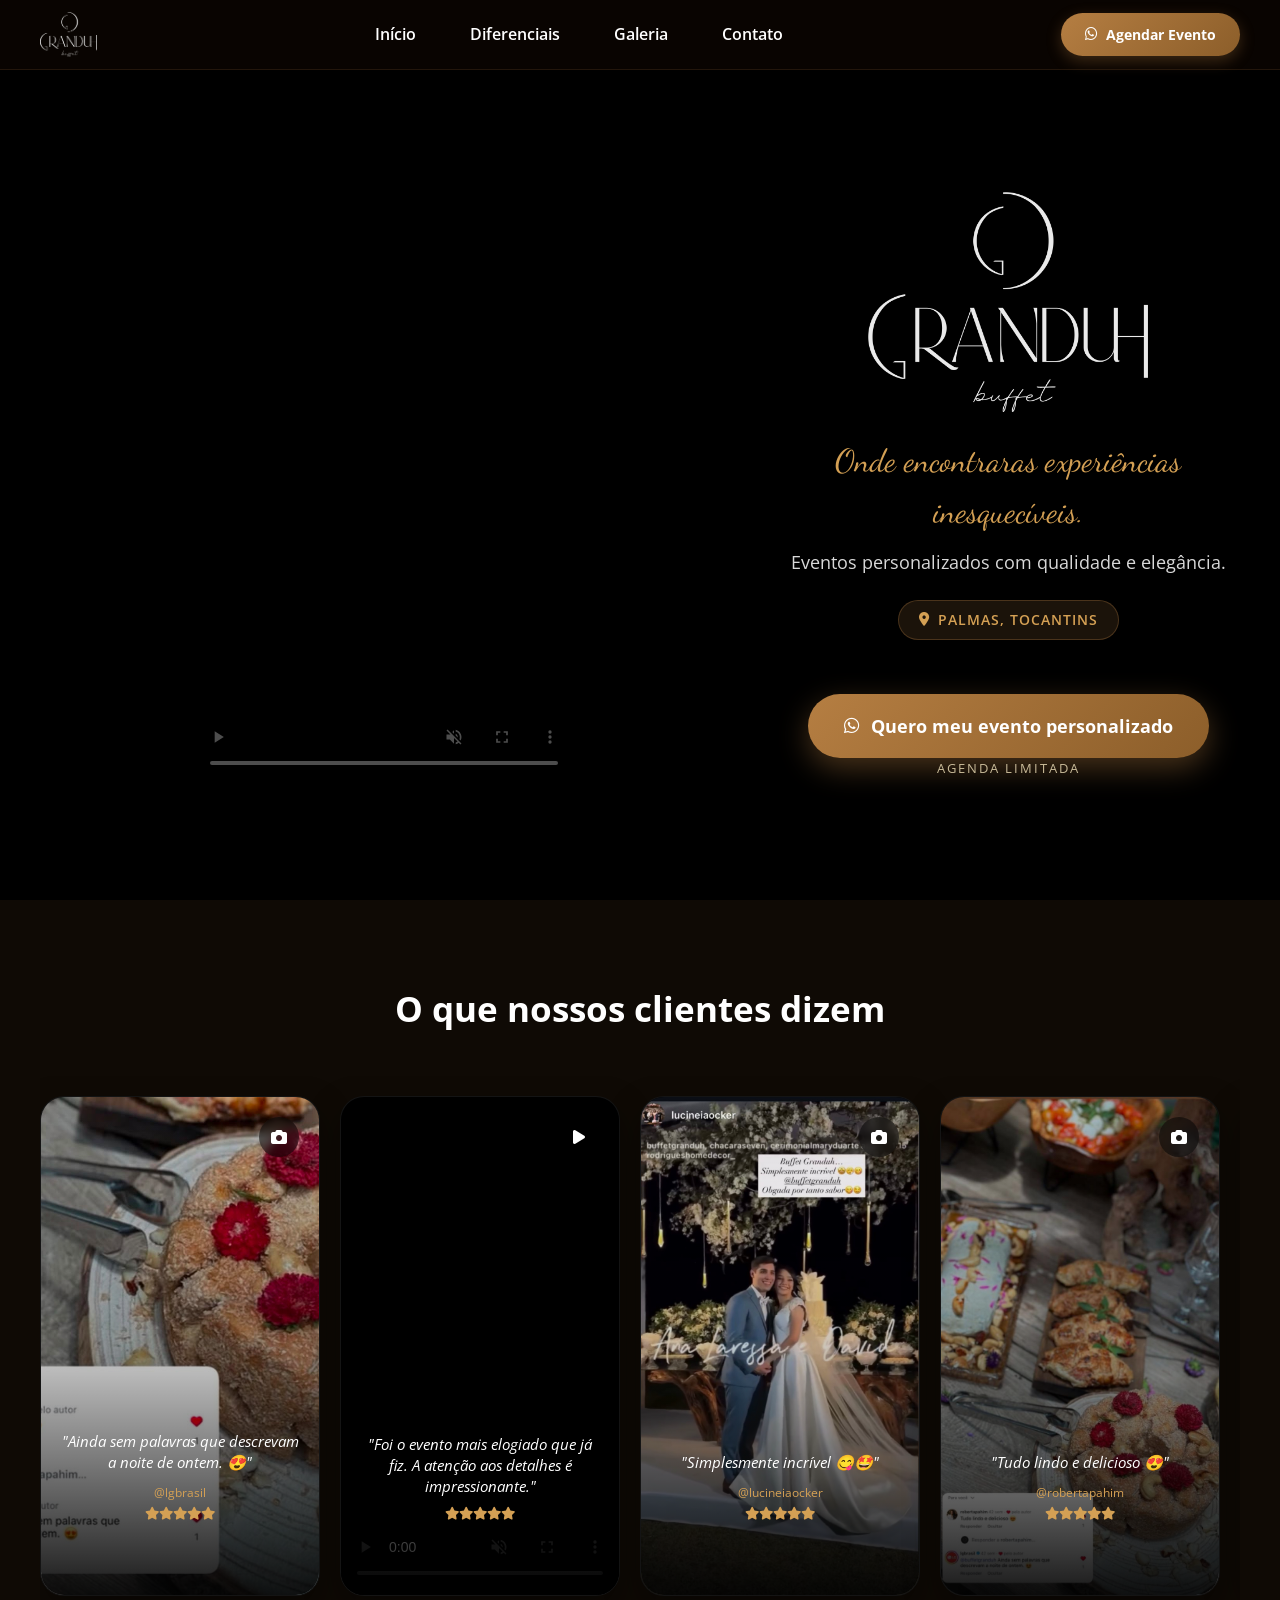
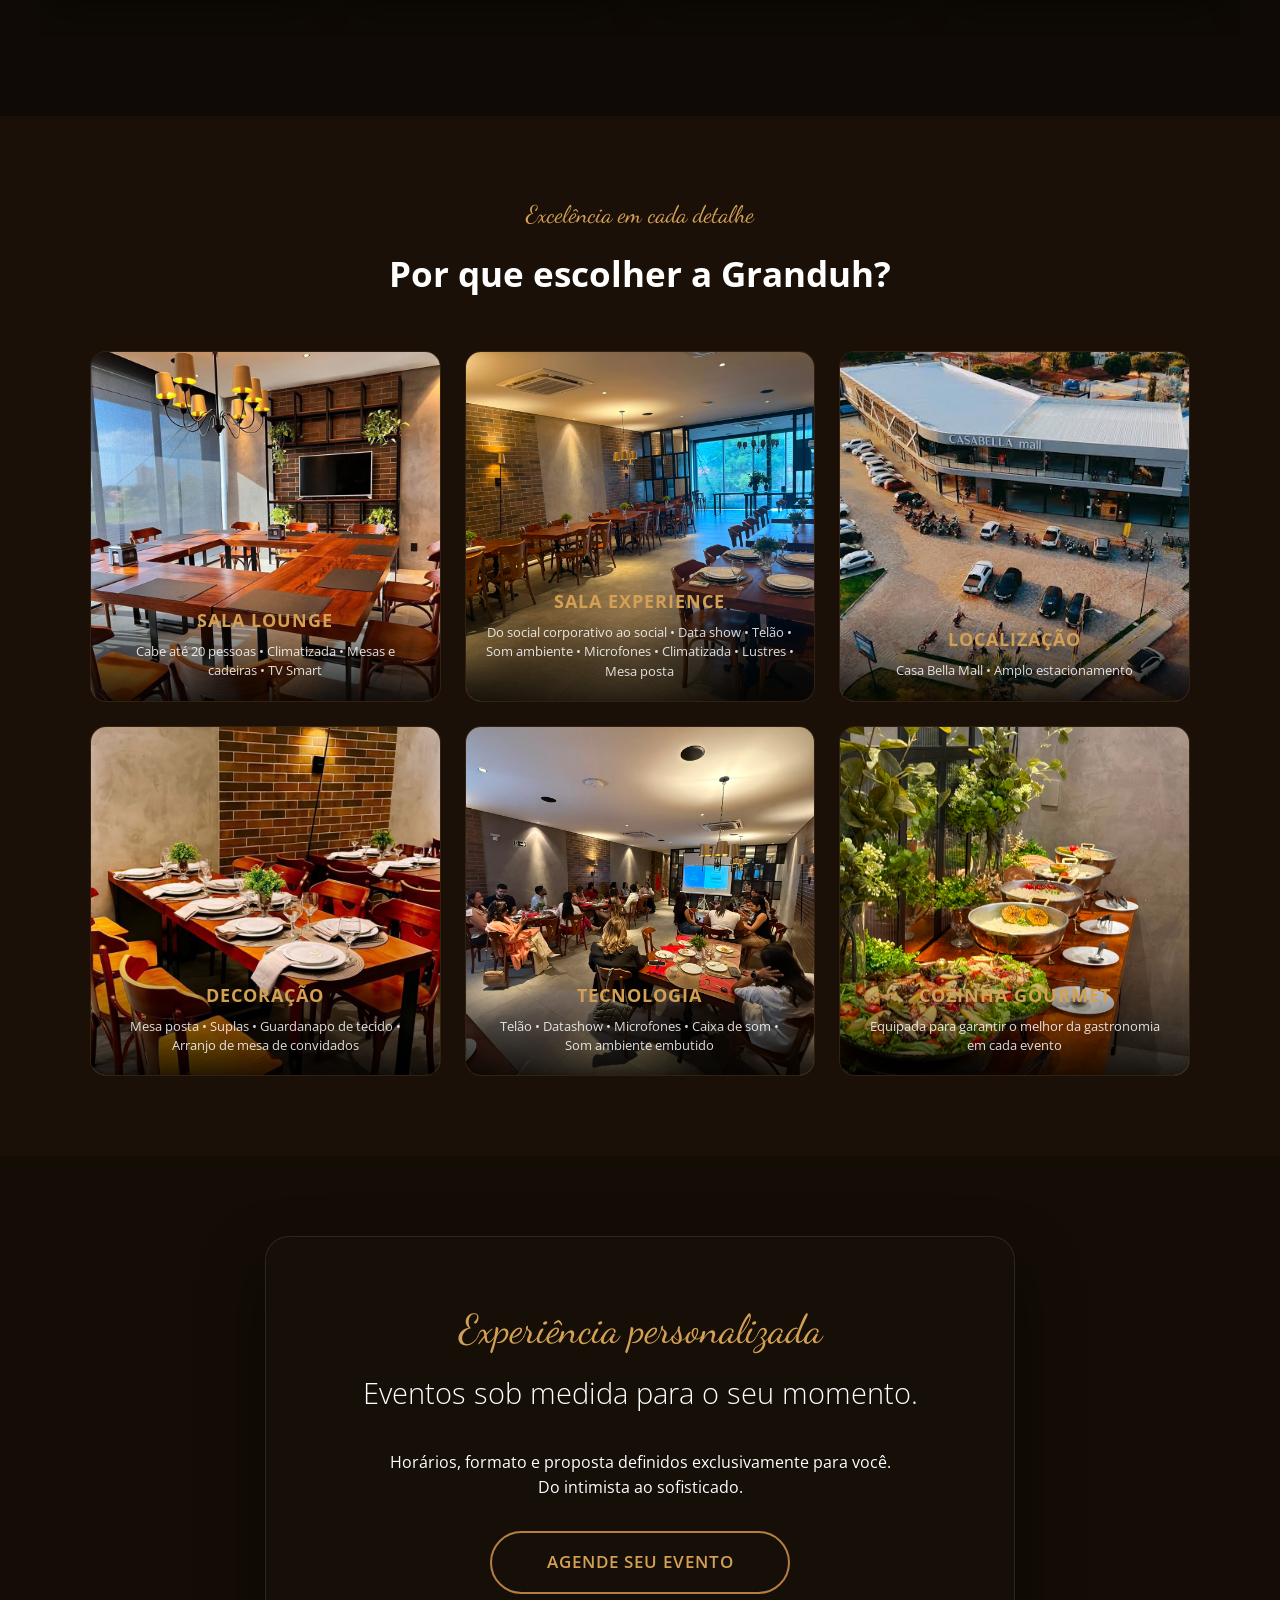
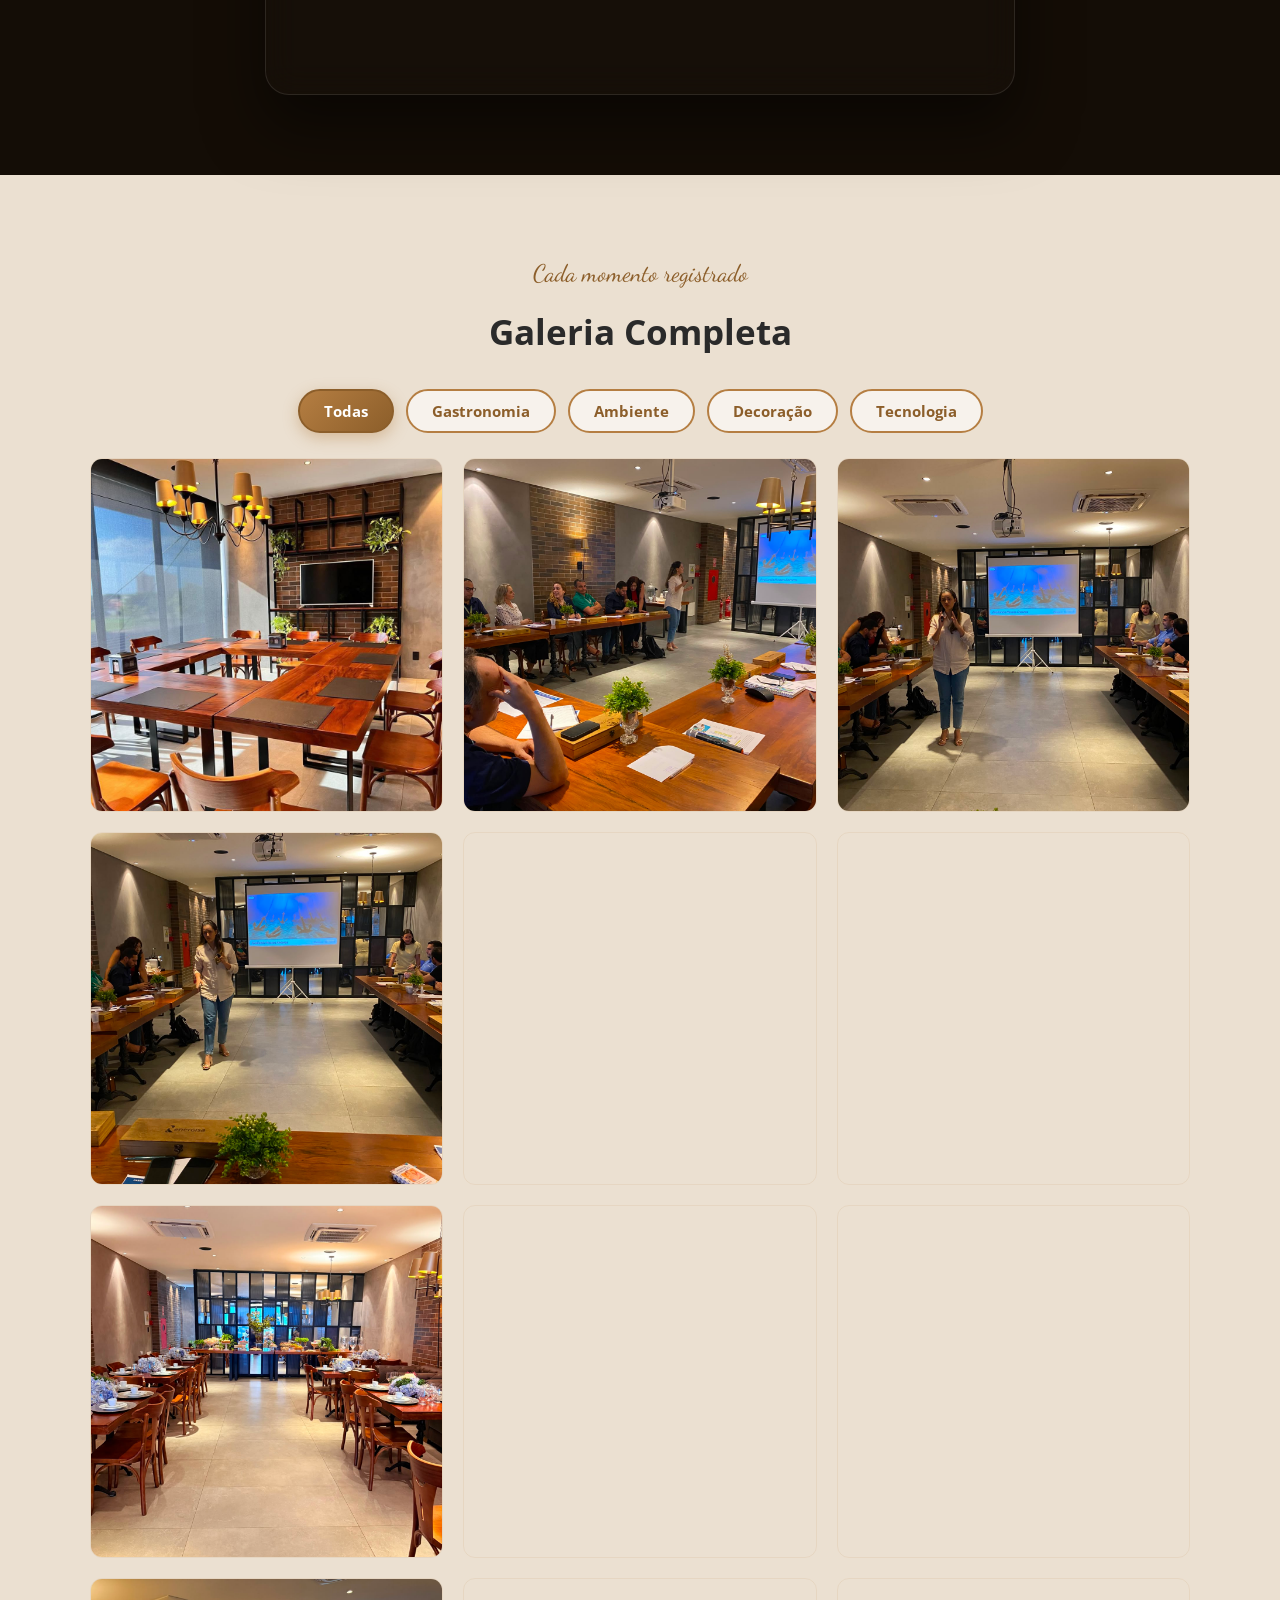
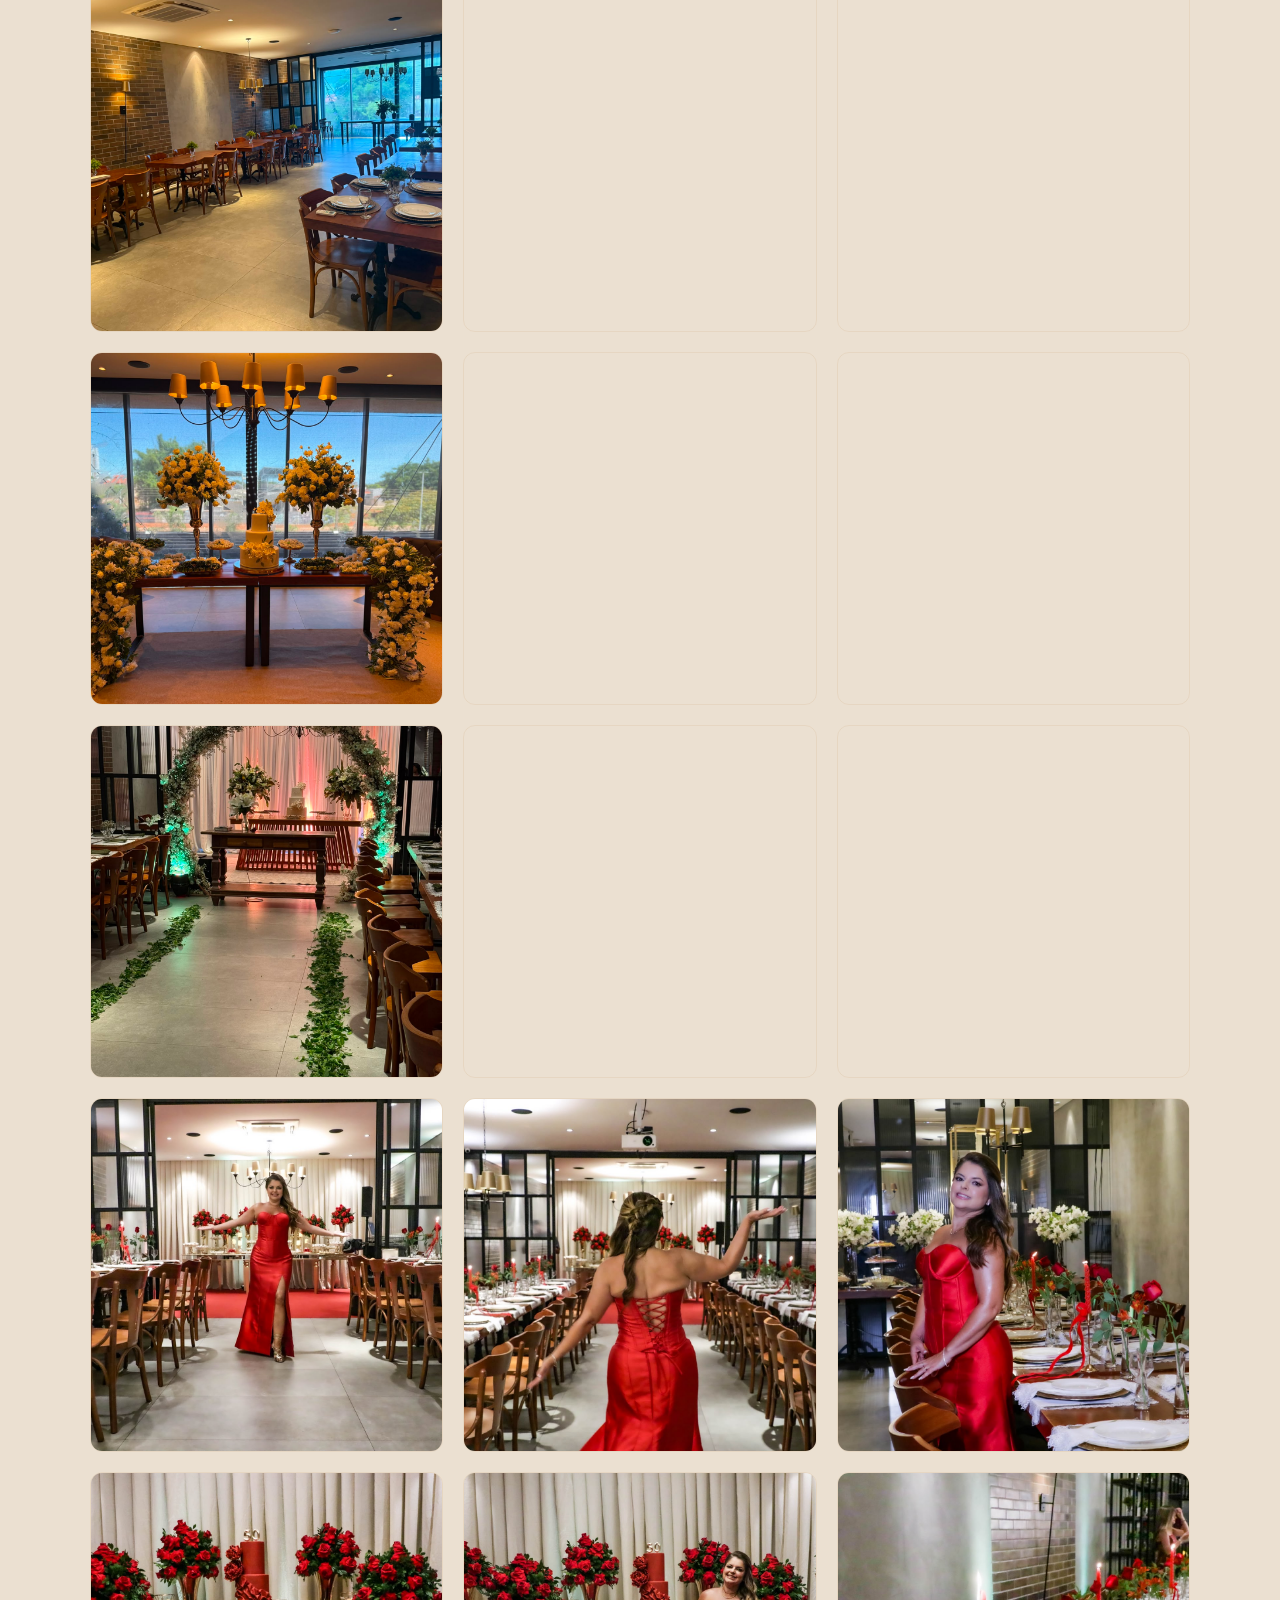
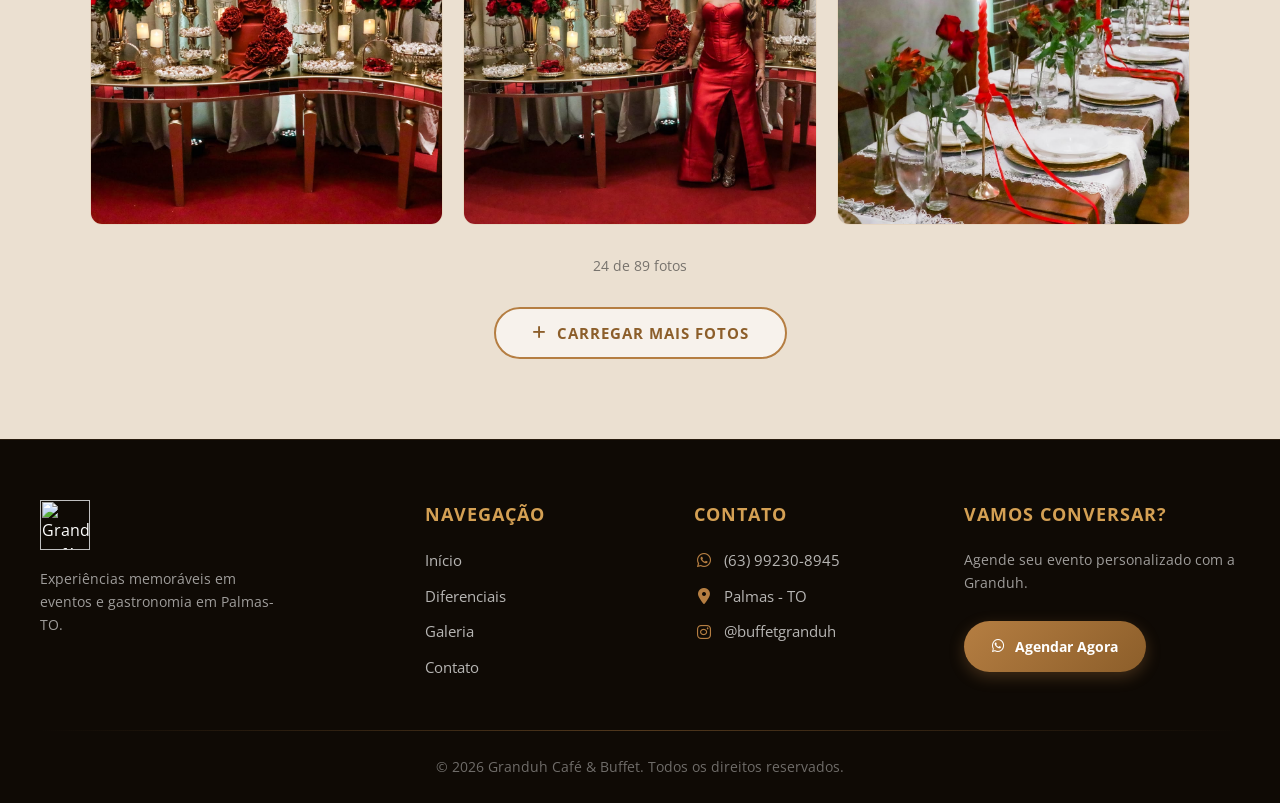
==== commit a7981e78: "v2 quase pronto para ser o novo index" ====
--- a/index-v2.html
+++ b/index-v2.html
@@ -1,15 +1,82 @@
-<!DOCTYPE html>
-<html lang="pt-BR">
 <head>
     <meta charset="UTF-8">
     <meta name="viewport" content="width=device-width, initial-scale=1.0">
-    <title>Granduh Café & Buffet | Experiências Inesquecíveis</title>
-   
-    <!-- Font Awesome -->
+
+    <!-- ====== FAVICON (ícone na aba do navegador) ====== -->
+    <link rel="icon" type="image/png" href="file/logo.png">
+    <link rel="apple-touch-icon" href="file/logo.png">
+    <link rel="shortcut icon" href="file/logo.png">
+
+    <!-- ====== SEO PRINCIPAL ====== -->
+    <title>Granduh Café & Buffet | Buffet e Eventos em Palmas - TO</title>
+    <meta name="description" content="Buffet e espaço para eventos em Palmas-TO. Gastronomia premium, ambiente sofisticado, decoração exclusiva e tecnologia. Agende seu evento personalizado na Granduh.">
+    <meta name="keywords" content="buffet Palmas, buffet em Palmas TO, buffet evento Palmas, espaço para evento Palmas, café bistrô Palmas, Granduh buffet, evento corporativo Palmas, casamento Palmas, festa Palmas TO, catering Palmas">
+    <meta name="author" content="Granduh Café & Buffet">
+    <meta name="robots" content="index, follow">
+    <meta name="language" content="Portuguese">
+    <meta name="revisit-after" content="7 days">
+
+    <!-- ====== SEO GEOGRÁFICO ====== -->
+    <meta name="geo.region" content="BR-TO">
+    <meta name="geo.placename" content="Palmas">
+    <meta name="geo.position" content="-10.1689;-48.3317">
+    <meta name="ICBM" content="-10.1689, -48.3317">
+
+    <!-- ====== CANONICAL ====== -->
+    <link rel="canonical" href="https://www.granduhcafe.com.br/">
+
+    <!-- ====== OPEN GRAPH (Facebook / WhatsApp) ====== -->
+    <meta property="og:type" content="website">
+    <meta property="og:locale" content="pt_BR">
+    <meta property="og:site_name" content="Granduh Café & Buffet">
+    <meta property="og:title" content="Granduh Café & Buffet | Buffet e Eventos em Palmas - TO">
+    <meta property="og:description" content="Buffet e espaço para eventos em Palmas-TO. Gastronomia premium, ambiente sofisticado e tecnologia. Agende seu evento personalizado.">
+    <meta property="og:url" content="https://www.granduhcafe.com.br/">
+    <meta property="og:image" content="https://www.granduhcafe.com.br/file/logo.png">
+
+    <!-- ====== TWITTER CARDS ====== -->
+    <meta name="twitter:card" content="summary_large_image">
+    <meta name="twitter:title" content="Granduh Café & Buffet | Buffet e Eventos em Palmas - TO">
+    <meta name="twitter:description" content="Buffet e espaço para eventos em Palmas-TO. Gastronomia premium, ambiente sofisticado e tecnologia.">
+    <meta name="twitter:image" content="https://www.granduhcafe.com.br/file/logo.png">
+
+    <!-- ====== SCHEMA.ORG - DADOS ESTRUTURADOS ====== -->
+    <script type="application/ld+json">
+    {
+        "@context": "https://schema.org",
+        "@type": "Restaurant",
+        "name": "Granduh Café & Buffet",
+        "description": "Buffet e espaço para eventos em Palmas-TO. Gastronomia premium, ambiente sofisticado, decoração exclusiva e tecnologia audiovisual.",
+        "image": "https://www.granduhcafe.com.br/file/logo.png",
+        "url": "https://www.granduhcafe.com.br/",
+        "telephone": "+5563992308945",
+        "priceRange": "$$",
+        "servesCuisine": "Brasileira, Gourmet, Buffet",
+        "address": {
+            "@type": "PostalAddress",
+            "addressLocality": "Palmas",
+            "addressRegion": "TO",
+            "addressCountry": "BR"
+        },
+        "geo": {
+            "@type": "GeoCoordinates",
+            "latitude": -10.1689,
+            "longitude": -48.3317
+        },
+        "sameAs": [
+            "https://www.instagram.com/granduhcafe/",
+            "https://www.instagram.com/buffetgranduh/"
+        ]
+    }
+    </script>
+
+    <!-- ====== PRECONNECT + FONTS ====== -->
+    <link rel="preconnect" href="https://fonts.googleapis.com">
+    <link rel="preconnect" href="https://fonts.gstatic.com" crossorigin>
+    <link href="https://fonts.googleapis.com/css2?family=Dancing+Script:wght@400;700&family=Open+Sans:wght@300;400;600;700&display=swap" rel="stylesheet">
+
+    <!-- ====== ICONS (Font Awesome 6.5.0 - mantida sua versão) ====== -->
     <link rel="stylesheet" href="https://cdnjs.cloudflare.com/ajax/libs/font-awesome/6.5.0/css/all.min.css">
-    <!-- Google Fonts -->
-    <link href="https://fonts.googleapis.com/css2?family=Dancing+Script:wght@400;700&family=Open+Sans:wght@300;400;600;700&display=swap" rel="stylesheet">
-
 
     <style>
         /* =============================================
@@ -55,7 +122,7 @@
 
 
         /* =============================================
-           NAVBAR FIXO
+        NAVBAR FIXO
         ============================================= */
         .navbar {
             position: fixed;
@@ -71,9 +138,15 @@
             display: flex;
             align-items: center;
             padding: 0 20px;
-            transition: background 0.3s ease;
-        }
-
+            transition: height 0.3s ease, background 0.3s ease, box-shadow 0.3s ease;
+        }
+
+        /* Efeito scroll - navbar compacto */
+        .navbar.scrolled {
+            height: 60px;
+            background: rgba(5, 2, 1, 0.98);
+            box-shadow: 0 5px 30px rgba(0, 0, 0, 0.5);
+        }
 
         .nav-container {
             max-width: 1200px;
@@ -84,19 +157,22 @@
             justify-content: space-between;
         }
 
-
         .nav-logo img {
             height: 45px;
             width: auto;
-        }
-
+            transition: height 0.3s ease;
+        }
+
+        .navbar.scrolled .nav-logo img {
+            height: 38px;
+        }
 
         .nav-menu {
             display: flex;
             gap: 30px;
             list-style: none;
-        }
-
+            align-items: center;
+        }
 
         .nav-menu a {
             color: #fff;
@@ -105,15 +181,52 @@
             font-size: 1rem;
             padding: 8px 12px;
             border-radius: 8px;
-            transition: color 0.3s, background 0.3s;
-        }
-
+            transition: color 0.3s ease;
+            position: relative;
+        }
+
+        /* Underline animado no hover */
+        .nav-menu a::after {
+            content: '';
+            position: absolute;
+            bottom: 0;
+            left: 12px;
+            right: 12px;
+            height: 2px;
+            background: var(--bronze-light);
+            transform: scaleX(0);
+            transition: transform 0.3s ease;
+            border-radius: 2px;
+        }
 
         .nav-menu a:hover {
             color: var(--bronze-light);
-            background: rgba(255,255,255,0.05);
-        }
-
+        }
+
+        .nav-menu a:hover::after {
+            transform: scaleX(1);
+        }
+
+        /* Botão CTA no navbar */
+        .nav-cta {
+            display: inline-flex;
+            align-items: center;
+            gap: 8px;
+            background: linear-gradient(135deg, var(--bronze), var(--bronze-dark));
+            color: #fff;
+            text-decoration: none;
+            padding: 10px 24px;
+            border-radius: 50px;
+            font-weight: 700;
+            font-size: 0.9rem;
+            transition: transform 0.3s ease, box-shadow 0.3s ease;
+            box-shadow: 0 5px 15px rgba(181, 126, 66, 0.3);
+        }
+
+        .nav-cta:hover {
+            transform: translateY(-2px);
+            box-shadow: 0 8px 20px rgba(181, 126, 66, 0.5);
+        }
 
         .hamburger {
             display: none;
@@ -127,11 +240,9 @@
             transition: transform 0.3s ease;
         }
 
-
         .hamburger.active {
             transform: rotate(90deg);
         }
-
 
         .mobile-menu {
             position: fixed;
@@ -148,35 +259,58 @@
             z-index: 999;
         }
 
-
         .mobile-menu.open {
             transform: translateY(0);
         }
-
 
         .mobile-menu ul {
             list-style: none;
             display: flex;
             flex-direction: column;
-            gap: 15px;
-        }
-
+            gap: 5px;
+        }
 
         .mobile-menu a {
             color: #fff;
             text-decoration: none;
             font-size: 1.2rem;
             font-weight: 600;
-            padding: 12px 20px;
+            padding: 14px 20px;
             border-radius: 10px;
-            display: block;
+            display: flex;
+            align-items: center;
+            gap: 12px;
             transition: background 0.3s, color 0.3s;
-        }
-
+            border-bottom: 1px solid rgba(181, 126, 66, 0.08);
+        }
 
         .mobile-menu a:hover {
             background: rgba(181, 126, 66, 0.15);
             color: var(--bronze-light);
+        }
+
+        /* CTA no mobile */
+        .mobile-menu .nav-cta-mobile {
+            background: linear-gradient(135deg, var(--bronze), var(--bronze-dark));
+            color: #fff;
+            padding: 14px 24px;
+            border-radius: 50px;
+            justify-content: center;
+            margin-top: 15px;
+            border: none;
+            font-weight: 700;
+            box-shadow: 0 5px 15px rgba(181, 126, 66, 0.3);
+        }
+
+        /* Responsivo */
+        @media (max-width: 900px) {
+            .nav-menu,
+            .nav-cta {
+                display: none;
+            }
+            .hamburger {
+                display: block;
+            }
         }
 
 
@@ -776,6 +910,19 @@
             z-index: 2;
         }
 
+        .story-author {
+            color: var(--bronze-light);
+            font-size: 0.75rem;
+            display: block;
+            margin-top: 5px;
+        }
+
+        .story-stars {
+            color: var(--bronze-light);
+            font-size: 0.8rem;
+            margin-top: 5px;
+        }
+
         /* Ajustar posição do texto para não atrapalhar controles */
 
         /* Hint de "Clique para ouvir" */
@@ -928,6 +1075,33 @@
             gap: 24px;
             margin-top: 50px;
             width: 100%;
+        }
+
+        .benefit-photo-overlay {
+            position: absolute;
+            bottom: 0;
+            left: 0;
+            width: 100%;
+            padding: 25px 20px 20px;
+            background: linear-gradient(to top, rgba(0,0,0,0.92) 0%, rgba(0,0,0,0.4) 70%, transparent 100%);
+            text-align: center;
+            pointer-events: none;
+        }
+
+        .benefit-title {
+            font-size: 1.1rem;
+            font-weight: 700;
+            letter-spacing: 1px;
+            text-transform: uppercase;
+            color: var(--bronze-light);
+            margin-bottom: 8px;
+        }
+
+        .benefit-text {
+            font-size: 0.8rem;
+            color: rgba(255,255,255,0.85);
+            line-height: 1.5;
+            margin: 0;
         }
 
         /* Desktop */
@@ -1161,262 +1335,7 @@
             letter-spacing: 2px;
         }
 
-        /* =============================================
-        GRID DE FOTOS DO BUFFET
-        ============================================= */
-
-        .buffet-gallery {
-            width: 100%;
-            padding: 80px 0;
-            background: #EBE0D1; /* Beige pastel claro - MUDADO */
-            overflow: hidden;
-        }
-
-        .buffet-gallery .section-title {
-            text-align: center;
-            margin-bottom: 60px;
-            color: #2a2a2a; /* Texto escuro para contrastar com fundo claro */
-        }
-
-        /* Container das linhas */
-        .gallery-row {
-            width: 100%;
-            overflow: hidden;
-            margin-bottom: 40px;
-        }
-
-        /* Track (container das fotos) */
-        .gallery-track {
-            display: flex;
-            gap: 20px;
-            animation: scroll-left 30s linear infinite;
-            width: fit-content;
-        }
-
-        /* Animação para ESQUERDA */
-        .gallery-row-left .gallery-track {
-            animation: scroll-left 30s linear infinite;
-        }
-
-        /* Animação para DIREITA */
-        .gallery-row-right .gallery-track {
-            animation: scroll-right 30s linear infinite;
-        }
-
-        /* Keyframes - Movimento para ESQUERDA */
-        @keyframes scroll-left {
-            0% {
-                transform: translateX(0);
-            }
-            100% {
-                transform: translateX(-50%);
-            }
-        }
-
-        /* Keyframes - Movimento para DIREITA */
-        @keyframes scroll-right {
-            0% {
-                transform: translateX(-50%);
-            }
-            100% {
-                transform: translateX(0);
-            }
-        }
-
-
-        /* Item individual (foto) - AUMENTADO APENAS NO DESKTOP */
-        .gallery-item {
-            flex: 0 0 calc(16.666% - 17px); /* 6 fotos por linha */
-            aspect-ratio: 1 / 1;
-            position: relative;
-            border-radius: 16px;
-            overflow: hidden;
-            cursor: pointer;
-            transition: transform var(--transition);
-            min-height: 290px; /* AUMENTADO - apenas desktop */
-        }
-
-        .gallery-item:hover {
-            transform: scale(1.05);
-        }
-
-        /* Imagem */
-        .gallery-item img {
-            width: 100%;
-            height: 100%;
-            object-fit: cover;
-            display: block;
-        }
-
-        /* Overlay (fundo escuro ao hover) */
-        .gallery-overlay {
-            position: absolute;
-            inset: 0;
-            background: rgba(0, 0, 0, 0.5);
-            display: flex;
-            align-items: center;
-            justify-content: center;
-            opacity: 0;
-            transition: opacity var(--transition);
-            z-index: 2;
-        }
-
-        .gallery-item:hover .gallery-overlay {
-            opacity: 1;
-        }
-
-        /* Ícone de lupa */
-        .gallery-overlay i {
-            color: var(--bronze-light);
-            font-size: 2.5rem;
-            transition: transform var(--transition);
-        }
-
-        .gallery-item:hover .gallery-overlay i {
-            transform: scale(1.2);
-        }
-
-        /* Responsividade - Tablet */
-        @media (max-width: 1024px) {
-            .gallery-item {
-                flex: 0 0 calc(25% - 15px); /* 4 fotos por linha */
-                min-height: auto; /* Remove a altura mínima - volta ao padrão */
-            }
-            
-            .gallery-row {
-                margin-bottom: 30px;
-            }
-        }
-
-        /* Responsividade - Mobile */
-        @media (max-width: 768px) {
-            .gallery-item {
-                flex: 0 0 calc(33.333% - 13px); /* 3 fotos por linha */
-                min-height: auto; /* Remove a altura mínima - volta ao padrão */
-            }
-            
-            .gallery-row {
-                margin-bottom: 20px;
-            }
-            
-            .gallery-overlay i {
-                font-size: 1.8rem;
-            }
-            
-            .buffet-gallery {
-                padding: 60px 0;
-            }
-        }
-
-        /* Responsividade - Mobile pequeno */
-        @media (max-width: 480px) {
-            .gallery-item {
-                flex: 0 0 calc(50% - 10px); /* 2 fotos por linha */
-                min-height: auto; /* Remove a altura mínima - volta ao padrão */
-            }
-            
-            .gallery-overlay i {
-                font-size: 1.5rem;
-            }
-        }
-
-        /* =============================================
-        GRID DE FOTOS DO BUFFET - MOVIMENTO INFINITO
-        ============================================= */
-
-        .buffet-gallery {
-            background: #EBE0D1; /* Beige pastel claro */
-            padding: 60px 20px;
-        }
-
-        .buffet-gallery .section-title {
-            text-align: center;
-            margin-bottom: 40px;
-            color: #2a2a2a;
-        }
-
-        /* Container do grid */
-        .gallery-row {
-            width: 100%;
-            overflow: hidden;
-            margin-bottom: 30px;
-        }
-
-        .gallery-track {
-            display: flex;
-            gap: 20px;
-            width: fit-content;
-            animation-duration: 30s;
-            animation-timing-function: linear;
-            animation-iteration-count: infinite;
-        }
-
-        /* Movimento para ESQUERDA */
-        .gallery-row-left .gallery-track {
-            animation-name: scroll-left;
-        }
-
-        /* Movimento para DIREITA */
-        .gallery-row-right .gallery-track {
-            animation-name: scroll-right;
-        }
-
-        @keyframes scroll-left {
-            0% { transform: translateX(0); }
-            100% { transform: translateX(-50%); }
-        }
-
-        @keyframes scroll-right {
-            0% { transform: translateX(-50%); }
-            100% { transform: translateX(0); }
-        }
-
-        /* Foto individual */
-        .gallery-item {
-            flex: 0 0 calc(16.666% - 17px); /* ~6 fotos por linha */
-            aspect-ratio: 1 / 1;
-            position: relative;
-            border-radius: 12px;
-            overflow: hidden;
-            cursor: pointer;
-            transition: transform 0.3s ease, box-shadow 0.3s ease;
-        }
-
-        .gallery-item:hover {
-            transform: scale(1.05);
-            box-shadow: 0 10px 25px rgba(0,0,0,0.3);
-        }
-
-        .gallery-item img {
-            width: 100%;
-            height: 100%;
-            object-fit: cover;
-            display: block;
-        }
-
-        /* Overlay com ícone de lupa */
-        .gallery-overlay {
-            position: absolute;
-            inset: 0;
-            background: rgba(0,0,0,0.5);
-            display: flex;
-            align-items: center;
-            justify-content: center;
-            opacity: 0;
-            transition: opacity 0.3s ease;
-            pointer-events: none;
-        }
-
-        .gallery-item:hover .gallery-overlay {
-            opacity: 1;
-        }
-
-        .gallery-overlay i {
-            color: #fff;
-            font-size: 2rem;
-        }
-
-        /* LIGHTBOX */
+        /* LIGHTBOX da galeria*/
         .lightbox {
             position: fixed;
             inset: 0;
@@ -1549,108 +1468,344 @@
             }
         }
 
-
         /* =============================================
-        SEÇÕES 7, 8, 10: RODAPÉ ELEGANTE
+        GALERIA FILTRÁVEL COMPLETA
+        ============================================= */
+        .gallery-filters {
+            display: flex;
+            justify-content: center;
+            flex-wrap: wrap;
+            gap: 12px;
+            margin-bottom: 25px;  /* ← REDUZIDO de 40px para 25px */
+        }
+
+        .gallery-filter-section {
+            background: #EBE0D1;  /* ← MUDOU de var(--bg-dark) para beige */
+            padding: 80px 20px;
+        }
+
+        .gallery-filter-section .section-title {
+            color: #2a2a2a;  /* ← MUDOU de #fff para escuro */
+            margin-bottom: 30px;
+        }
+
+        /* Ajustar cor do contador e do accent-text */
+        .filter-count {
+            text-align: center;
+            color: rgba(42, 42, 42, 0.5);  /* ← MUDOU para escuro */
+            font-size: 0.85rem;
+            margin-top: 30px;
+        }
+
+        .gallery-filter-section .accent-text {
+            color: var(--bronze-dark);  /* ← bronze mais escuro pra contrastar com o beige */
+        }
+
+        .filter-btn {
+            padding: 10px 24px;
+            border: 2px solid var(--bronze);  /* ← Borda mais visível */
+            background: rgba(255, 255, 255, 0.6);  /* ← Fundo branco translúcido */
+            color: var(--bronze-dark);  /* ← Texto escuro NO BEIGE */
+            border-radius: 50px;
+            font-size: 0.95rem;  /* ← Aumentado de 0.9rem */
+            font-weight: 700;  /* ← Aumentado de 600 */
+            cursor: pointer;
+            transition: all 0.3s ease;
+            font-family: 'Open Sans', sans-serif;
+        }
+
+        .filter-btn:hover {
+            border-color: var(--bronze-dark);
+            color: #fff;  /* ← Texto branco no hover */
+            background: var(--bronze);  /* ← Fundo bronze no hover */
+        }
+
+        .filter-btn.active {
+            background: linear-gradient(135deg, var(--bronze), var(--bronze-dark));
+            color: #fff;
+            border-color: var(--bronze-dark);
+            box-shadow: 0 5px 15px rgba(181, 126, 66, 0.4);
+        }
+
+        .filter-grid {
+            display: grid;
+            grid-template-columns: repeat(3, 1fr);
+            gap: 20px;
+            max-width: 1200px;
+            margin: 0 auto;
+        }
+
+        .filter-grid .gallery-item {
+            flex: none !important;
+            min-height: auto !important;
+            aspect-ratio: 1 / 1;
+            border-radius: 12px;
+            overflow: hidden;
+            position: relative;
+            cursor: pointer;
+            transition: transform 0.3s ease, box-shadow 0.3s ease;
+            border: 1px solid rgba(181, 126, 66, 0.1);
+        }
+
+        .filter-grid .gallery-item:hover {
+            transform: scale(1.03);
+            box-shadow: 0 10px 25px rgba(0,0,0,0.4);
+            border-color: rgba(181, 126, 66, 0.3);
+        }
+
+        .filter-grid .gallery-item img {
+            width: 100%;
+            height: 100%;
+            object-fit: cover;
+            transition: transform 0.5s ease;
+        }
+
+        .filter-grid .gallery-item:hover img {
+            transform: scale(1.1);
+        }
+
+        .filter-grid .gallery-overlay {
+            position: absolute;
+            inset: 0;
+            background: rgba(0,0,0,0.5);
+            display: flex;
+            align-items: center;
+            justify-content: center;
+            opacity: 0;
+            transition: opacity 0.3s ease;
+            pointer-events: none;
+        }
+
+        .filter-grid .gallery-item:hover .gallery-overlay {
+            opacity: 1;
+        }
+
+        .filter-grid .gallery-overlay i {
+            color: var(--bronze-light);
+            font-size: 2rem;
+        }
+
+        .filter-count {
+            text-align: center;
+            color: rgba(42, 42, 42, 0.6);
+            font-size: 0.85rem;
+            margin-top: 30px;
+        }
+
+        .filter-load-more {
+            display: flex;
+            justify-content: center;
+            margin-top: 30px;
+        }
+
+        .btn-load-more {
+            display: inline-flex;
+            align-items: center;
+            gap: 10px;
+            padding: 14px 36px;
+            border: 2px solid var(--bronze);
+            background: rgba(255, 255, 255, 0.6);
+            color: var(--bronze-dark);
+            border-radius: 50px;
+            font-size: 0.95rem;
+            font-weight: 700;
+            text-transform: uppercase;
+            letter-spacing: 1px;
+            cursor: pointer;
+            transition: all 0.4s ease;
+            font-family: 'Open Sans', sans-serif;
+        }
+
+        .btn-load-more:hover {
+            background: var(--bronze);
+            color: #fff;
+            box-shadow: 0 10px 25px rgba(181, 126, 66, 0.4);
+            transform: translateY(-3px);
+        }
+
+        /* Responsivo */
+        @media (max-width: 1024px) {
+            .filter-grid {
+                grid-template-columns: repeat(2, 1fr);
+            }
+        }
+
+        @media (max-width: 600px) {
+            .filter-grid {
+                grid-template-columns: 1fr;
+            }
+
+            .gallery-filters {
+                gap: 8px;
+            }
+
+            .filter-btn {
+                padding: 8px 16px;
+                font-size: 0.8rem;
+            }
+        }
+
+
+        /* =============================================
+        FOOTER
         ============================================= */
         .elegant-footer {
-            background-color: var(--bg-darker);
-            padding: 80px 20px 40px;
-            text-align: center;
-            border-top: 1px solid rgba(255,255,255,0.05);
-            width: 100%;
-            overflow: hidden;
-        }
-
-
-        .closing-call {
-            margin-bottom: 50px;
+            background: var(--bg-darker);
+            padding: 60px 20px 0;
+            border-top: 1px solid rgba(181, 126, 66, 0.15);
+        }
+
+        .footer-container {
+            max-width: 1200px;
+            margin: 0 auto;
+            display: grid;
+            grid-template-columns: 1.5fr 1fr 1fr 1.2fr;
+            gap: 40px;
+            padding-bottom: 50px;
+        }
+
+        .footer-col {
             display: flex;
             flex-direction: column;
-            align-items: center;
-        }
-
-
-        .closing-title {
-            font-size: 3.5rem;
-            line-height: 1.2;
-            margin-bottom: 10px;
-        }
-
-
-        .closing-subtitle {
-            font-size: 1.2rem;
-            color: rgba(255,255,255,0.6);
-            margin-bottom: 35px;
-        }
-
-
-        .closing-action {
-            width: 100%;
-            display: flex;
-            justify-content: center;
-        }
-
-
-        .footer-divider {
-            width: 100%;
-            max-width: 800px;
-            height: 1px;
-            background: linear-gradient(to right, transparent, rgba(181, 126, 66, 0.3), transparent);
-            margin: 0 auto 40px;
-        }
-
-
-        .footer-bottom {
+            gap: 12px;
+        }
+
+        .footer-logo {
+            height: 50px;
+            width: auto;
+            margin-bottom: 5px;
+        }
+
+        .footer-tagline {
+            color: rgba(255, 255, 255, 0.6);
+            font-size: 0.9rem;
+            line-height: 1.6;
+            max-width: 250px;
+        }
+
+        .footer-title {
+            color: var(--bronze-light);
+            font-size: 1.1rem;
+            font-weight: 700;
+            margin-bottom: 8px;
+            text-transform: uppercase;
+            letter-spacing: 1px;
+        }
+
+        .footer-nav,
+        .footer-contact {
+            list-style: none;
             display: flex;
             flex-direction: column;
-            align-items: center;
-            gap: 25px;
-        }
-
-
-        .footer-links {
-            display: flex;
-            gap: 30px;
-            flex-wrap: wrap;
-            justify-content: center;
-            width: 100%;
-        }
-
-
-        .footer-links a {
-            color: rgba(255,255,255,0.7);
+            gap: 10px;
+        }
+
+        .footer-nav a,
+        .footer-contact a {
+            color: rgba(255, 255, 255, 0.7);
             text-decoration: none;
             font-size: 0.95rem;
-            font-weight: 600;
-            display: flex;
+            transition: color 0.3s ease, padding-left 0.3s ease;
+            display: inline-flex;
             align-items: center;
-            gap: 8px;
-            transition: var(--transition);
-            padding: 8px 12px;
-            border-radius: 8px;
-        }
-
-
-        .footer-links a:hover {
+            gap: 10px;
+        }
+
+        .footer-nav a:hover,
+        .footer-contact a:hover {
             color: var(--bronze-light);
-            background: rgba(255,255,255,0.05);
+            padding-left: 5px;
+        }
+
+        .footer-contact a i {
+            color: var(--bronze);
+            font-size: 1rem;
+            width: 20px;
+            text-align: center;
+        }
+
+        .footer-cta-text {
+            color: rgba(255, 255, 255, 0.6);
+            font-size: 0.9rem;
+            margin-bottom: 15px;
+            line-height: 1.6;
+        }
+
+        .footer-cta-btn {
+            display: inline-flex;
+            align-items: center;
+            gap: 10px;
+            background: linear-gradient(135deg, var(--bronze), var(--bronze-dark));
+            color: #fff;
+            text-decoration: none;
+            padding: 14px 28px;
+            border-radius: 50px;
+            font-weight: 700;
+            font-size: 0.9rem;
+            transition: transform 0.3s ease, box-shadow 0.3s ease;
+            box-shadow: 0 5px 15px rgba(181, 126, 66, 0.3);
+            width: fit-content;
+        }
+
+        .footer-cta-btn:hover {
             transform: translateY(-2px);
-        }
-
-
-        .footer-links i {
-            font-size: 1.2rem;
-            color: var(--bronze);
-        }
-
+            box-shadow: 0 8px 20px rgba(181, 126, 66, 0.5);
+        }
+
+        .footer-divider {
+            max-width: 1200px;
+            margin: 0 auto;
+            height: 1px;
+            background: linear-gradient(90deg, transparent, var(--bronze), transparent);
+            opacity: 0.4;
+        }
+
+        .footer-bottom {
+            max-width: 1200px;
+            margin: 0 auto;
+            padding: 25px 0;
+            text-align: center;
+        }
 
         .copyright {
+            color: rgba(255, 255, 255, 0.4);
             font-size: 0.85rem;
-            color: rgba(255,255,255,0.4);
-            margin-top: 15px;
-        }
-
+        }
+
+        /* Responsivo */
+        @media (max-width: 768px) {
+            .footer-container {
+                grid-template-columns: 1fr 1fr;
+                gap: 30px;
+            }
+            .footer-brand {
+                grid-column: 1 / -1;
+                text-align: center;
+                align-items: center;
+            }
+            .footer-tagline {
+                max-width: 100%;
+            }
+            .footer-cta-col {
+                grid-column: 1 / -1;
+                text-align: center;
+                align-items: center;
+            }
+        }
+
+        @media (max-width: 480px) {
+            .footer-container {
+                grid-template-columns: 1fr;
+                text-align: center;
+            }
+            .footer-col {
+                align-items: center;
+            }
+            .footer-nav a:hover,
+            .footer-contact a:hover {
+                padding-left: 0;
+            }
+        }
 
         @media (max-width: 600px) {
             .exclusive-banner { padding: 40px 20px; }
@@ -1680,33 +1835,41 @@
 </head>
 <body>
 
-
-    <!-- NAVBAR FIXO -->
-    <nav class="navbar">
+    <!-- NAVBAR -->
+    <nav class="navbar" id="navbar">
         <div class="nav-container">
-            <a href="#" class="nav-logo">
-                <img src="file/Logo4.png" alt="Granduh Logo">
+            <a href="#inicio" class="nav-logo">
+                <img src="file/Logo4.png" alt="Granduh Café & Buffet">
             </a>
             <ul class="nav-menu">
-                <li><a href="#home">Home</a></li>
+                <li><a href="#inicio">Início</a></li>
+                <li><a href="#diferenciais">Diferenciais</a></li>
+                <li><a href="#galeria">Galeria</a></li>
+                <li><a href="#contato">Contato</a></li>
             </ul>
-            <button class="hamburger" id="hamburger-btn" aria-label="Menu">
-                &#9776;
+            <a href="https://wa.me/5563992308945?text=Olá!%20Gostaria%20de%20um%20evento%20personalizado%20na%20Granduh" class="nav-cta" target="_blank">
+                <i class="fab fa-whatsapp"></i> Agendar Evento
+            </a>
+            <button class="hamburger" id="hamburger" aria-label="Menu">
+                <i class="fas fa-bars"></i>
             </button>
         </div>
     </nav>
 
-
-    <!-- MENU MOBILE DROPDOWN -->
+    <!-- MOBILE MENU -->
     <div class="mobile-menu" id="mobile-menu">
         <ul>
-            <li><a href="#home" class="mobile-link">Home</a></li>
+            <li><a href="#inicio"><i class="fas fa-home"></i> Início</a></li>
+            <li><a href="#diferenciais"><i class="fas fa-star"></i> Diferenciais</a></li>
+            <li><a href="#galeria"><i class="fas fa-images"></i> Galeria</a></li>
+            <li><a href="#contato"><i class="fas fa-envelope"></i> Contato</a></li>
+            <li><a href="https://wa.me/5563992308945?text=Olá!%20Gostaria%20de%20um%20evento%20personalizado%20na%20Granduh" class="nav-cta-mobile" target="_blank"><i class="fab fa-whatsapp"></i> Agendar Evento</a></li>
         </ul>
     </div>
 
 
     <!-- HERO SECTION -->
-    <header class="hero" id="home">
+    <header class="hero" id="inicio">
         <div class="reels-container">
             <video autoplay muted loop playsinline controls preload="metadata" poster="file/poster-hero.jpg">
                 <source src="file/video-curto.mp4" type="video/mp4">
@@ -1743,8 +1906,22 @@
         <div class="container" style="max-width: 100%;">
             <h2 class="section-title reveal">O que nossos clientes dizem</h2>
             <div class="stories-container reveal">
+
+                <!-- STORY 1 (NOVA - IMAGEM NO INÍCIO) -->
+                <div class="story-card">
+                    <div class="story-icon"><i class="fas fa-camera"></i></div>
+                    <img src="file/prova-social1.jpeg" alt="Prova Social" class="story-media">
+                    <div class="story-overlay"></div>
+                    <div class="story-content">
+                        <p>"Ainda sem palavras que descrevam a noite de ontem. 😍"</p>
+                        <span class="story-author">@lgbrasil</span>
+                        <div class="story-stars">
+                            <i class="fas fa-star"></i><i class="fas fa-star"></i><i class="fas fa-star"></i><i class="fas fa-star"></i><i class="fas fa-star"></i>
+                        </div>
+                    </div>
+                </div>
                 
-                <!-- STORY 1 (VÍDEO) -->
+                <!-- STORY 2 (VÍDEO 1) -->
                 <div class="story-card">
                     <div class="story-icon"><i class="fas fa-play"></i></div>
                     <video class="story-media" muted playsinline controls preload="metadata" poster="file/poster-social-1.jpg">
@@ -1761,20 +1938,35 @@
                     <div class="story-unmute-hint">Clique para ouvir</div>
                 </div>
 
-                <!-- STORY 2 (IMAGEM) -->
+                <!-- STORY 3 (IMAGEM - CASAMENTO) -->
+                <div class="story-card">
+                    <div class="story-icon"><i class="fas fa-camera"></i></div>
+                    <img src="file/prova-social2.jpeg" alt="Prova Social" class="story-media">
+                    <div class="story-overlay"></div>
+                    <div class="story-content">
+                        <p>"Simplesmente incrível 😋🤩"</p>
+                        <span class="story-author">@lucineiaocker</span>
+                        <div class="story-stars">
+                            <i class="fas fa-star"></i><i class="fas fa-star"></i><i class="fas fa-star"></i><i class="fas fa-star"></i><i class="fas fa-star"></i>
+                        </div>
+                    </div>
+                </div>
+
+                <!-- STORY 4 (IMAGEM - COMIDA) -->
                 <div class="story-card">
                     <div class="story-icon"><i class="fas fa-camera"></i></div>
                     <img src="file/prova-social.jpeg" alt="Prova Social" class="story-media">
                     <div class="story-overlay"></div>
                     <div class="story-content">
-                        <p>"Tudo impecável, do início ao fim. A gastronomia e o ambiente são perfeitos."</p>
-                        <div style="color: var(--bronze-light); font-size: 0.8rem;">
+                        <p>"Tudo lindo e delicioso 😍"</p>
+                        <span class="story-author">@robertapahim</span>
+                        <div class="story-stars">
                             <i class="fas fa-star"></i><i class="fas fa-star"></i><i class="fas fa-star"></i><i class="fas fa-star"></i><i class="fas fa-star"></i>
                         </div>
                     </div>
                 </div>
 
-                <!-- STORY 3 (VÍDEO) -->
+                <!-- STORY 5 (VÍDEO 2) -->
                 <div class="story-card">
                     <div class="story-icon"><i class="fas fa-play"></i></div>
                     <video class="story-media" muted playsinline controls preload="metadata" poster="file/poster-social-2.jpg">
@@ -1791,14 +1983,15 @@
                     <div class="story-unmute-hint">Clique para ouvir</div>
                 </div>
 
-                <!-- STORY 4 (IMAGEM) -->
+                <!-- STORY 6 (NOVA - IMAGEM NO FIM) -->
                 <div class="story-card">
                     <div class="story-icon"><i class="fas fa-camera"></i></div>
-                    <img src="file/prova-social2.jpeg" alt="Prova Social" class="story-media">
+                    <img src="file/prova-social3.jpeg" alt="Prova Social" class="story-media">
                     <div class="story-overlay"></div>
                     <div class="story-content">
-                        <p>"O melhor espaço de Palmas para eventos intimistas. Recomendo de olhos fechados."</p>
-                        <div style="color: var(--bronze-light); font-size: 0.8rem;">
+                        <p>"Mesa posta simplesmente espetacular! Os sabores são impecáveis e o atendimento transmite acolhimento. Tudo pensado para encantar."</p>
+                        <span class="story-author">Morgana Martins</span>
+                        <div class="story-stars">
                             <i class="fas fa-star"></i><i class="fas fa-star"></i><i class="fas fa-star"></i><i class="fas fa-star"></i><i class="fas fa-star"></i>
                         </div>
                     </div>
@@ -1808,51 +2001,56 @@
         </div>
     </section>
 
-
     <!-- SEÇÃO COMPLETA: Por que escolher a Granduh? (com grid de fotos adicionado) -->
-    <section style="position: relative; z-index: 1;">
+    <section style="position: relative; z-index: 1;" id="diferenciais">
     <div class="container">
         <span class="accent-text reveal" style="font-size: 1.5rem; text-align: center; width: 100%;">Excelência em cada detalhe</span>
         <h2 class="section-title reveal" style="margin-bottom: 10px;">Por que escolher a Granduh?</h2>
 
         <!-- NOVO GRID DE FOTOS DOS BENEFÍCIOS -->
         <div class="benefits-photo-grid reveal">
-        <div class="benefit-photo-card">
-            <img src="file/sala-vip.png" alt="Sala VIP exclusiva">
-            <div class="benefit-photo-overlay">
-            <span>Sala VIP</span>
+            <div class="benefit-photo-card">
+                <img src="file/sala-lounge.jpeg" alt="Sala Lounge exclusiva">
+                <div class="benefit-photo-overlay">
+                    <h3 class="benefit-title">Sala Lounge</h3>
+                    <p class="benefit-text">Cabe até 20 pessoas • Climatizada • Mesas e cadeiras • TV Smart</p>
+                </div>
             </div>
-        </div>
-        <div class="benefit-photo-card">
-            <img src="file/localizacao.png" alt="Estacionamento amplo e seguro">
-            <div class="benefit-photo-overlay">
-            <span>Estacionamento</span>
+            <div class="benefit-photo-card">
+                <img src="file/sala-experience8.jpeg" alt="Sala Experience">
+                <div class="benefit-photo-overlay">
+                    <h3 class="benefit-title">Sala Experience</h3>
+                    <p class="benefit-text">Do social corporativo ao social • Data show • Telão • Som ambiente • Microfones • Climatizada • Lustres • Mesa posta</p>
+                </div>
             </div>
-        </div>
-        <div class="benefit-photo-card">
-            <img src="file/ambiente.png" alt="Decoração premium">
-            <div class="benefit-photo-overlay">
-            <span>Decoração Premium</span>
+            <div class="benefit-photo-card">
+                <img src="file/local2.jpeg" alt="Localização privilegiada">
+                <div class="benefit-photo-overlay">
+                    <h3 class="benefit-title">Localização</h3>
+                    <p class="benefit-text">Casa Bella Mall • Amplo estacionamento</p>
+                </div>
             </div>
-        </div>
-        <div class="benefit-photo-card">
-            <img src="file/buffet.png" alt="Cozinha gourmet equipada">
-            <div class="benefit-photo-overlay">
-            <span>Cozinha Gourmet</span>
+            <div class="benefit-photo-card">
+                <img src="file/decoracao2.jpeg" alt="Decoração premium">
+                <div class="benefit-photo-overlay">
+                    <h3 class="benefit-title">Decoração</h3>
+                    <p class="benefit-text">Mesa posta • Suplas • Guardanapo de tecido • Arranjo de mesa de convidados</p>
+                </div>
             </div>
-        </div>
-        <div class="benefit-photo-card">
-            <img src="file/mesa-posta.png" alt="Área externa com paisagismo">
-            <div class="benefit-photo-overlay">
-            <span>Área Externa</span>
+            <div class="benefit-photo-card">
+                <img src="file/tec1.jpeg" alt="Tecnologia no evento">
+                <div class="benefit-photo-overlay">
+                    <h3 class="benefit-title">Tecnologia</h3>
+                    <p class="benefit-text">Telão • Datashow • Microfones • Caixa de som • Som ambiente embutido</p>
+                </div>
             </div>
-        </div>
-        <div class="benefit-photo-card">
-            <img src="file/ambiente-tecnologico.png" alt="Sistema de som e iluminação">
-            <div class="benefit-photo-overlay">
-            <span>Som & Iluminação</span>
+            <div class="benefit-photo-card">
+                <img src="file/cozinha-gourmet2.jpeg" alt="Cozinha gourmet">
+                <div class="benefit-photo-overlay">
+                    <h3 class="benefit-title">Cozinha Gourmet</h3>
+                    <p class="benefit-text">Equipada para garantir o melhor da gastronomia em cada evento</p>
+                </div>
             </div>
-        </div>
         </div>
     </div>
     </section>
@@ -1873,404 +2071,446 @@
         </div>
     </div>
 
-    <!-- GALERIA DE BUFFET -->
-    <section class="buffet-gallery">
-    <div class="container">
-        <h2 class="section-title reveal">Conheça nosso Buffet</h2>
-        
-        <!-- LINHA 1 - Movimento para ESQUERDA -->
-        <div class="gallery-row gallery-row-left reveal">
-            <div class="gallery-track">
-                <!-- Foto 1 -->
-                <div class="gallery-item">
-                    <img src="file/buffet-1.png" alt="Buffet Granduh">
-                    <div class="gallery-overlay">
-                        <i class="fas fa-search-plus"></i>
-                    </div>
-                </div>
-                
-                <!-- Foto 2 -->
-                <div class="gallery-item">
-                    <img src="file/buffet-2.png" alt="Buffet Granduh">
-                    <div class="gallery-overlay">
-                        <i class="fas fa-search-plus"></i>
-                    </div>
-                </div>
-                
-                <!-- Foto 3 -->
-                <div class="gallery-item">
-                    <img src="file/buffet-3.png" alt="Buffet Granduh">
-                    <div class="gallery-overlay">
-                        <i class="fas fa-search-plus"></i>
-                    </div>
-                </div>
-                
-                <!-- Foto 4 -->
-                <div class="gallery-item">
-                    <img src="file/buffet-4.png" alt="Buffet Granduh">
-                    <div class="gallery-overlay">
-                        <i class="fas fa-search-plus"></i>
-                    </div>
-                </div>
-                
-                <!-- Foto 5 -->
-                <div class="gallery-item">
-                    <img src="file/buffet-5.png" alt="Buffet Granduh">
-                    <div class="gallery-overlay">
-                        <i class="fas fa-search-plus"></i>
-                    </div>
-                </div>
-                
-                <!-- Foto 6 -->
-                <div class="gallery-item">
-                    <img src="file/buffet-6.png" alt="Buffet Granduh">
-                    <div class="gallery-overlay">
-                        <i class="fas fa-search-plus"></i>
-                    </div>
-                </div>
+    <!-- GALERIA FILTRÁVEL COMPLETA -->
+    <section class="gallery-filter-section" id="galeria">
+        <div class="container">
+            <span class="accent-text reveal" style="font-size: 1.5rem; text-align: center; width: 100%;">Cada momento registrado</span>
+            <h2 class="section-title reveal">Galeria Completa</h2>
+            <div class="gallery-filters reveal">
+                <button class="filter-btn active" data-filter="all">Todas</button>
+                <button class="filter-btn" data-filter="gastronomia">Gastronomia</button>
+                <button class="filter-btn" data-filter="ambiente">Ambiente</button>
+                <button class="filter-btn" data-filter="decoracao">Decoração</button>
+                <button class="filter-btn" data-filter="tecnologia">Tecnologia</button>
+            </div>
+            <div class="filter-grid reveal" id="filter-grid">
+                <!-- Fotos renderizadas via JavaScript -->
+            </div>
+            <p class="filter-count" id="filter-count"></p>
+            <div class="filter-load-more">
+                <button class="btn-load-more" id="load-more-btn" style="display: none;">
+                    <i class="fas fa-plus"></i> Carregar mais fotos
+                </button>
             </div>
         </div>
-        
-        <!-- LINHA 2 - Movimento para DIREITA -->
-        <div class="gallery-row gallery-row-right reveal">
-            <div class="gallery-track">
-                <!-- Foto 7 -->
-                <div class="gallery-item">
-                    <img src="file/buffet-7.png" alt="Buffet Granduh">
-                    <div class="gallery-overlay">
-                        <i class="fas fa-search-plus"></i>
-                    </div>
-                </div>
-                
-                <!-- Foto 8 -->
-                <div class="gallery-item">
-                    <img src="file/buffet-8.png" alt="Buffet Granduh">
-                    <div class="gallery-overlay">
-                        <i class="fas fa-search-plus"></i>
-                    </div>
-                </div>
-                
-                <!-- Foto 9 -->
-                <div class="gallery-item">
-                    <img src="file/buffet-9.png" alt="Buffet Granduh">
-                    <div class="gallery-overlay">
-                        <i class="fas fa-search-plus"></i>
-                    </div>
-                </div>
-                
-                <!-- Foto 10 -->
-                <div class="gallery-item">
-                    <img src="file/buffet-10.png" alt="Buffet Granduh">
-                    <div class="gallery-overlay">
-                        <i class="fas fa-search-plus"></i>
-                    </div>
-                </div>
-                
-                <!-- Foto 11 -->
-                <div class="gallery-item">
-                    <img src="file/buffet-11.png" alt="Buffet Granduh">
-                    <div class="gallery-overlay">
-                        <i class="fas fa-search-plus"></i>
-                    </div>
-                </div>
-                
-                <!-- Foto 12 -->
-                <div class="gallery-item">
-                    <img src="file/buffet-12.png" alt="Buffet Granduh">
-                    <div class="gallery-overlay">
-                        <i class="fas fa-search-plus"></i>
-                    </div>
-                </div>
+    </section>
+
+    <!-- RODAPÉ -->
+    <footer class="elegant-footer" id="contato">
+        <div class="footer-container">
+            
+            <!-- Coluna 1: Logo + frase -->
+            <div class="footer-col footer-brand">
+                <img src="file/logo.png" alt="Granduh Café & Buffet" class="footer-logo">
+                <p class="footer-tagline">Experiências memoráveis em eventos e gastronomia em Palmas-TO.</p>
+            </div>
+
+            <!-- Coluna 2: Navegação -->
+            <div class="footer-col">
+                <h4 class="footer-title">Navegação</h4>
+                <ul class="footer-nav">
+                    <li><a href="#inicio">Início</a></li>
+                    <li><a href="#diferenciais">Diferenciais</a></li>
+                    <li><a href="#galeria">Galeria</a></li>
+                    <li><a href="#contato">Contato</a></li>
+                </ul>
+            </div>
+
+            <!-- Coluna 3: Contato -->
+            <div class="footer-col">
+                <h4 class="footer-title">Contato</h4>
+                <ul class="footer-contact">
+                    <li>
+                        <a href="https://wa.me/5563992308945?text=Olá!%20Gostaria%20de%20um%20evento%20personalizado%20na%20Granduh" target="_blank">
+                            <i class="fab fa-whatsapp"></i> (63) 99230-8945
+                        </a>
+                    </li>
+                    <li>
+                        <a href="https://maps.google.com/?q=Granduh+Café+Bistrô+Palmas+TO" target="_blank">
+                            <i class="fas fa-map-marker-alt"></i> Palmas - TO
+                        </a>
+                    </li>
+                    <li>
+                        <a href="https://www.instagram.com/buffetgranduh/" target="_blank">
+                            <i class="fab fa-instagram"></i> @buffetgranduh
+                        </a>
+                    </li>
+                </ul>
+            </div>
+
+            <!-- Coluna 4: CTA -->
+            <div class="footer-col footer-cta-col">
+                <h4 class="footer-title">Vamos conversar?</h4>
+                <p class="footer-cta-text">Agende seu evento personalizado com a Granduh.</p>
+                <a href="https://wa.me/5563992308945?text=Olá!%20Gostaria%20de%20um%20evento%20personalizado%20na%20Granduh" class="footer-cta-btn" target="_blank">
+                    <i class="fab fa-whatsapp"></i> Agendar Agora
+                </a>
+            </div>
+
+        </div>
+
+        <!-- Linha dourada + Copyright -->
+        <div class="footer-divider"></div>
+        <div class="footer-bottom">
+            <div class="copyright">
+                &copy; <span id="current-year"></span> Granduh Café & Buffet. Todos os direitos reservados.
             </div>
         </div>
-    </div>
-    </section>
-
-    <!-- RODAPÉ -->
-    <footer class="elegant-footer">
-
-
-            <div class="footer-bottom reveal">
-                <div class="footer-links">
-                    <a href="https://maps.google.com/?q=Granduh+Café+Bistrô+Palmas+TO" target="_blank" aria-label="Como chegar">
-                        <i class="fas fa-map-marker-alt"></i> Como chegar
-                    </a>
-                    <a href="https://www.instagram.com/granduhcafe/" target="_blank" aria-label="Instagram Café">
-                        <i class="fab fa-instagram"></i> @granduhcafe
-                    </a>
-                    <a href="https://www.instagram.com/buffetgranduh/" target="_blank" aria-label="Instagram Buffet">
-                        <i class="fab fa-instagram"></i> @buffetgranduh
-                    </a>
-                </div>
-               
-                <div class="copyright">
-                    &copy; <span id="current-year"></span> Granduh Café & Buffet. Todos os direitos reservados.
-                </div>
-            </div>
-
-
-        </div>
     </footer>
 
 
     <!-- SCRIPTS -->
     <script>
-        // ========== MENU HAMBÚRGUER ==========
-        const hamburgerBtn = document.getElementById('hamburger-btn');
-        const mobileMenu = document.getElementById('mobile-menu');
-        const mobileLinks = document.querySelectorAll('.mobile-link');
-        let menuOpen = false;
-
-
-        function openMenu() {
-            mobileMenu.classList.add('open');
-            hamburgerBtn.classList.add('active');
-            hamburgerBtn.innerHTML = '&#10005;'; // X
-            menuOpen = true;
-        }
-
-
-        function closeMenu() {
-            mobileMenu.classList.remove('open');
-            hamburgerBtn.classList.remove('active');
-            hamburgerBtn.innerHTML = '&#9776;'; // ☰
-            menuOpen = false;
-        }
-
-
-        hamburgerBtn.addEventListener('click', () => {
-            if (menuOpen) {
-                closeMenu();
-            } else {
-                openMenu();
-            }
-        });
-
-
-        // Fechar ao clicar em link do menu mobile
-        mobileLinks.forEach(link => {
-            link.addEventListener('click', () => {
-                closeMenu();
-            });
-        });
-
-
-        // Fechar ao clicar fora do menu
-        document.addEventListener('click', (e) => {
-            if (menuOpen && !hamburgerBtn.contains(e.target) && !mobileMenu.contains(e.target)) {
-                closeMenu();
-            }
-        });
-
-
-        // Fechar ao pressionar ESC
-        document.addEventListener('keydown', (e) => {
-            if (e.key === 'Escape' && menuOpen) {
-                closeMenu();
-            }
-        });
-
-        // Click para unmute (cliente consegue ouvir)
-        document.querySelectorAll('.reels-container video').forEach(video => {
-            video.addEventListener('click', () => {
-                if (video.muted) {
-                    video.muted = false;
-                    // Mostrar feedback visual
-                    const hint = video.closest('.reels-container').querySelector('.story-unmute-hint');
-                    if (hint) {
-                        hint.textContent = '🔊 Som ativado';
-                        hint.style.opacity = '1';
-                        setTimeout(() => {
-                            hint.style.opacity = '0';
-                        }, 2000);
-                    }
-                }
-            });
-        });
-
-
-        // ========== SCROLL REVEAL ==========
-        document.addEventListener('DOMContentLoaded', () => {
-            const reveals = document.querySelectorAll('.reveal');
-
-
-            const revealOnScroll = () => {
-                const windowHeight = window.innerHeight;
-                const elementVisible = 100;
-
-
-                reveals.forEach((reveal) => {
-                    const elementTop = reveal.getBoundingClientRect().top;
-                    if (elementTop < windowHeight - elementVisible) {
-                        reveal.classList.add('active');
+    // =============================================
+    // BLOCO 1: NAVBAR (scroll effect + mobile menu)
+    // =============================================
+    (function() {
+        try {
+            const navbar = document.getElementById('navbar');
+            const hamburgerBtn = document.getElementById('hamburger');
+            const mobileMenu = document.getElementById('mobile-menu');
+            const mobileLinks = document.querySelectorAll('.mobile-menu a');
+            let menuOpen = false;
+
+            if (navbar) {
+                window.addEventListener('scroll', () => {
+                    if (window.scrollY > 50) {
+                        navbar.classList.add('scrolled');
+                    } else {
+                        navbar.classList.remove('scrolled');
                     }
                 });
-            };
-
-
-            window.addEventListener('scroll', revealOnScroll);
-            revealOnScroll();
-        });
-
-        // Intersection Observer para vídeos (autoplay ao entrar na viewport)
-        const videoObserver = new IntersectionObserver((entries) => {
-            entries.forEach(entry => {
-                const video = entry.target.querySelector('video');
-                if (!video) return;
-                
-                if (entry.isIntersecting) {
-                    // Vídeo entrou na viewport - iniciar play
-                    video.play().catch(() => {
-                        // Se autoplay com som for bloqueado, mantém muted
+            }
+
+            if (hamburgerBtn && mobileMenu) {
+                function openMenu() {
+                    mobileMenu.classList.add('open');
+                    hamburgerBtn.classList.add('active');
+                    hamburgerBtn.innerHTML = '<i class="fas fa-times"></i>';
+                    menuOpen = true;
+                }
+
+                function closeMenu() {
+                    mobileMenu.classList.remove('open');
+                    hamburgerBtn.classList.remove('active');
+                    hamburgerBtn.innerHTML = '<i class="fas fa-bars"></i>';
+                    menuOpen = false;
+                }
+
+                hamburgerBtn.addEventListener('click', (e) => {
+                    e.stopPropagation();
+                    if (menuOpen) { closeMenu(); } else { openMenu(); }
+                });
+
+                mobileLinks.forEach(link => {
+                    link.addEventListener('click', () => { closeMenu(); });
+                });
+
+                document.addEventListener('click', (e) => {
+                    if (menuOpen && !hamburgerBtn.contains(e.target) && !mobileMenu.contains(e.target)) {
+                        closeMenu();
+                    }
+                });
+
+                document.addEventListener('keydown', (e) => {
+                    if (e.key === 'Escape' && menuOpen) { closeMenu(); }
+                });
+            }
+        } catch (err) {
+            console.log('Navbar JS:', err);
+        }
+    })();
+
+    // =============================================
+    // BLOCO 2: UNMUTE DOS VÍDEOS (hero + stories)
+    // =============================================
+    (function() {
+        try {
+            document.querySelectorAll('.reels-container video').forEach(video => {
+                video.addEventListener('click', () => {
+                    if (video.muted) {
+                        video.muted = false;
+                        const hint = video.closest('.reels-container').querySelector('.story-unmute-hint');
+                        if (hint) {
+                            hint.textContent = '🔊 Som ativado';
+                            hint.style.opacity = '1';
+                            setTimeout(() => { hint.style.opacity = '0'; }, 2000);
+                        }
+                    }
+                });
+            });
+
+            document.querySelectorAll('.story-card video').forEach(video => {
+                video.addEventListener('click', () => {
+                    if (video.muted) {
+                        video.muted = false;
+                        const hint = video.closest('.story-card').querySelector('.story-unmute-hint');
+                        if (hint) {
+                            hint.textContent = '🔊 Som ativado';
+                            hint.style.opacity = '1';
+                            setTimeout(() => { hint.style.opacity = '0'; }, 2000);
+                        }
+                    }
+                });
+            });
+        } catch (err) {
+            console.log('Unmute JS:', err);
+        }
+    })();
+
+    // =============================================
+    // BLOCO 3: SCROLL REVEAL + VIDEO OBSERVER
+    // =============================================
+    (function() {
+        try {
+            document.addEventListener('DOMContentLoaded', () => {
+                const reveals = document.querySelectorAll('.reveal');
+
+                const revealOnScroll = () => {
+                    const windowHeight = window.innerHeight;
+                    const elementVisible = 100;
+
+                    reveals.forEach((reveal) => {
+                        const elementTop = reveal.getBoundingClientRect().top;
+                        if (elementTop < windowHeight - elementVisible) {
+                            reveal.classList.add('active');
+                        }
                     });
-                } else {
-                    // Vídeo saiu da viewport - pausar
-                    video.pause();
+                };
+
+                window.addEventListener('scroll', revealOnScroll);
+                revealOnScroll();
+            });
+
+            const videoObserver = new IntersectionObserver((entries) => {
+                entries.forEach(entry => {
+                    const video = entry.target.querySelector('video');
+                    if (!video) return;
+
+                    if (entry.isIntersecting) {
+                        video.play().catch(() => {});
+                    } else {
+                        video.pause();
+                    }
+                });
+            }, { threshold: 0.5 });
+
+            document.querySelectorAll('.story-card').forEach(card => {
+                videoObserver.observe(card);
+            });
+        } catch (err) {
+            console.log('Reveal/Observer JS:', err);
+        }
+    })();
+
+    // =============================================
+    // BLOCO 4: GALERIA FILTRÁVEL + LIGHTBOX INTEGRADO
+    // =============================================
+    (function() {
+        try {
+            // ---- FOTOS ----
+            const galleryPhotos = [];
+
+            // AMBIENTE - Sala Lounge (1)
+            galleryPhotos.push({ src: 'file/sala-lounge.jpeg', cat: 'ambiente' });
+
+            // AMBIENTE - Sala Experience (23)
+            galleryPhotos.push({ src: 'file/sala-experience.jpeg', cat: 'ambiente' });
+            for (let i = 1; i <= 22; i++) {
+                galleryPhotos.push({ src: 'file/sala-experience' + i + '.jpeg', cat: 'ambiente' });
+            }
+
+            // AMBIENTE - Local (3)
+            galleryPhotos.push({ src: 'file/local.jpeg', cat: 'ambiente' });
+            galleryPhotos.push({ src: 'file/local1.jpeg', cat: 'ambiente' });
+            galleryPhotos.push({ src: 'file/local2.jpeg', cat: 'ambiente' });
+
+            // GASTRONOMIA - Cozinha Gourmet (54)
+            galleryPhotos.push({ src: 'file/cozinha-gourmet.jpeg', cat: 'gastronomia' });
+            for (let i = 1; i <= 53; i++) {
+                galleryPhotos.push({ src: 'file/cozinha-gourmet' + i + '.jpeg', cat: 'gastronomia' });
+            }
+
+            // DECORAÇÃO (3)
+            galleryPhotos.push({ src: 'file/decoracao.jpeg', cat: 'decoracao' });
+            galleryPhotos.push({ src: 'file/decoracao1.jpeg', cat: 'decoracao' });
+            galleryPhotos.push({ src: 'file/decoracao2.jpeg', cat: 'decoracao' });
+
+            // TECNOLOGIA (5)
+            for (let i = 1; i <= 5; i++) {
+                galleryPhotos.push({ src: 'file/tec' + i + '.jpeg', cat: 'tecnologia' });
+            }
+
+            // ---- CRIAR LIGHTBOX NO BODY ----
+            if (!document.querySelector('.lightbox')) {
+                const lightboxHTML = '<div class="lightbox" id="lightbox">' +
+                    '<div class="lightbox-content">' +
+                        '<button class="lightbox-close" aria-label="Fechar">&times;</button>' +
+                        '<img class="lightbox-image" src="" alt="Foto Granduh">' +
+                        '<button class="lightbox-prev" aria-label="Foto anterior">&#10094;</button>' +
+                        '<button class="lightbox-next" aria-label="Próxima foto">&#10095;</button>' +
+                        '<div class="lightbox-counter">' +
+                            '<span class="lightbox-current">1</span> / <span class="lightbox-total">1</span>' +
+                        '</div>' +
+                    '</div>' +
+                '</div>';
+                document.body.insertAdjacentHTML('beforeend', lightboxHTML);
+            }
+
+            // ---- ELEMENTOS DOM ----
+            const filterGrid = document.getElementById('filter-grid');
+            const filterCount = document.getElementById('filter-count');
+            const loadMoreBtn = document.getElementById('load-more-btn');
+
+            const lightbox = document.getElementById('lightbox');
+            const lightboxImage = document.querySelector('.lightbox-image');
+            const lightboxClose = document.querySelector('.lightbox-close');
+            const lightboxPrev = document.querySelector('.lightbox-prev');
+            const lightboxNext = document.querySelector('.lightbox-next');
+            const lightboxCurrent = document.querySelector('.lightbox-current');
+            const lightboxTotal = document.querySelector('.lightbox-total');
+
+            // ---- ESTADO ----
+            let currentFilter = 'all';
+            let visibleCount = 0;
+            const photosPerLoad = 24;
+
+            let currentLightboxPhotos = [];
+            let currentLightboxIndex = 0;
+
+            // ---- FUNÇÕES ----
+            function getFilteredPhotos() {
+                return currentFilter === 'all'
+                    ? galleryPhotos
+                    : galleryPhotos.filter(function(p) { return p.cat === currentFilter; });
+            }
+
+            function renderFilterGallery(append) {
+                if (!filterGrid) return;
+                const photos = getFilteredPhotos();
+
+                if (!append) {
+                    filterGrid.innerHTML = '';
+                    visibleCount = 0;
                 }
+
+                const photosToShow = photos.slice(visibleCount, visibleCount + photosPerLoad);
+
+                photosToShow.forEach(function(photo) {
+                    const item = document.createElement('div');
+                    item.className = 'gallery-item';
+                    item.setAttribute('data-category', photo.cat);
+                    item.innerHTML = '<img src="' + photo.src + '" alt="Galeria Granduh" loading="lazy" decoding="async">' +
+                        '<div class="gallery-overlay"><i class="fas fa-search-plus"></i></div>';
+
+                    // Click abre o lightbox com a foto clicada
+                    item.addEventListener('click', function() {
+                        openLightbox(photo.src, photos);
+                    });
+
+                    filterGrid.appendChild(item);
+                });
+
+                visibleCount += photosToShow.length;
+
+                if (filterCount) {
+                    filterCount.textContent = visibleCount + ' de ' + photos.length + ' fotos';
+                }
+                if (loadMoreBtn) {
+                    loadMoreBtn.style.display = visibleCount < photos.length ? 'inline-flex' : 'none';
+                }
+            }
+
+            // ---- LIGHTBOX ----
+            function openLightbox(src, photos) {
+                currentLightboxPhotos = photos;
+                currentLightboxIndex = photos.findIndex(function(p) { return p.src === src; });
+
+                if (currentLightboxIndex === -1) currentLightboxIndex = 0;
+
+                if (lightboxImage) { lightboxImage.src = src; }
+                if (lightboxCurrent) { lightboxCurrent.textContent = currentLightboxIndex + 1; }
+                if (lightboxTotal) { lightboxTotal.textContent = currentLightboxPhotos.length; }
+                if (lightbox) {
+                    lightbox.classList.add('active');
+                    document.body.style.overflow = 'hidden';
+                }
+            }
+
+            function closeLightbox() {
+                if (lightbox) {
+                    lightbox.classList.remove('active');
+                    document.body.style.overflow = '';
+                }
+            }
+
+            function nextPhoto() {
+                if (currentLightboxPhotos.length === 0) return;
+                currentLightboxIndex = (currentLightboxIndex + 1) % currentLightboxPhotos.length;
+                if (lightboxImage) { lightboxImage.src = currentLightboxPhotos[currentLightboxIndex].src; }
+                if (lightboxCurrent) { lightboxCurrent.textContent = currentLightboxIndex + 1; }
+            }
+
+            function prevPhoto() {
+                if (currentLightboxPhotos.length === 0) return;
+                currentLightboxIndex = (currentLightboxIndex - 1 + currentLightboxPhotos.length) % currentLightboxPhotos.length;
+                if (lightboxImage) { lightboxImage.src = currentLightboxPhotos[currentLightboxIndex].src; }
+                if (lightboxCurrent) { lightboxCurrent.textContent = currentLightboxIndex + 1; }
+            }
+
+            // ---- LIGHTBOX EVENTS ----
+            if (lightboxClose) { lightboxClose.addEventListener('click', closeLightbox); }
+            if (lightboxNext) { lightboxNext.addEventListener('click', nextPhoto); }
+            if (lightboxPrev) { lightboxPrev.addEventListener('click', prevPhoto); }
+
+            if (lightbox) {
+                lightbox.addEventListener('click', function(e) {
+                    if (e.target === lightbox) { closeLightbox(); }
+                });
+            }
+
+            document.addEventListener('keydown', function(e) {
+                if (!lightbox || !lightbox.classList.contains('active')) return;
+                if (e.key === 'Escape') { closeLightbox(); }
+                if (e.key === 'ArrowRight') { nextPhoto(); }
+                if (e.key === 'ArrowLeft') { prevPhoto(); }
             });
-        }, { threshold: 0.5 });
-
-        // Observar todos os story-cards
-        document.querySelectorAll('.story-card').forEach(card => {
-            videoObserver.observe(card);
-        });
-
-        // Click para unmute (cliente consegue ouvir)
-        document.querySelectorAll('.story-card video').forEach(video => {
-            video.addEventListener('click', () => {
-                if (video.muted) {
-                    video.muted = false;
-                    // Mostrar feedback visual
-                    const hint = video.closest('.story-card').querySelector('.story-unmute-hint');
-                    if (hint) {
-                        hint.textContent = '🔊 Som ativado';
-                        hint.style.opacity = '1';
-                        setTimeout(() => {
-                            hint.style.opacity = '0';
-                        }, 2000);
-                    }
-                }
+
+            // ---- FILTROS ----
+            document.querySelectorAll('.filter-btn').forEach(function(btn) {
+                btn.addEventListener('click', function() {
+                    document.querySelectorAll('.filter-btn').forEach(function(b) {
+                        b.classList.remove('active');
+                    });
+                    btn.classList.add('active');
+                    currentFilter = btn.dataset.filter;
+                    renderFilterGallery(false);
+                });
             });
-        });
-
-        // =============================================
-        // LIGHTBOX PARA GRID DE FOTOS DO BUFFET
-        // =============================================
-
-        // Criar HTML do lightbox
-        const lightboxHTML = `
-            <div class="lightbox" id="lightbox">
-                <div class="lightbox-content">
-                    <button class="lightbox-close" aria-label="Fechar">&times;</button>
-                    <img class="lightbox-image" src="" alt="Foto do Buffet">
-                    <button class="lightbox-prev" aria-label="Foto anterior">&#10094;</button>
-                    <button class="lightbox-next" aria-label="Próxima foto">&#10095;</button>
-                    <div class="lightbox-counter">
-                        <span class="lightbox-current">1</span> / <span class="lightbox-total">12</span>
-                    </div>
-                </div>
-            </div>
-        `;
-
-        // Inserir lightbox no final do body
-        document.body.insertAdjacentHTML('beforeend', lightboxHTML);
-
-        // Elementos do lightbox
-        const lightbox = document.getElementById('lightbox');
-        const lightboxImage = document.querySelector('.lightbox-image');
-        const lightboxClose = document.querySelector('.lightbox-close');
-        const lightboxPrev = document.querySelector('.lightbox-prev');
-        const lightboxNext = document.querySelector('.lightbox-next');
-        const lightboxCurrent = document.querySelector('.lightbox-current');
-        const lightboxTotal = document.querySelector('.lightbox-total');
-
-        // Array com todas as fotos
-        let allPhotos = [];
-        let currentPhotoIndex = 0;
-
-        // Coletar todas as fotos do grid
-        function collectPhotos() {
-            const photos = document.querySelectorAll('.gallery-item img');
-            allPhotos = Array.from(photos).map(img => img.src);
-            lightboxTotal.textContent = allPhotos.length;
-        }
-
-        // Abrir lightbox
-        function openLightbox(index) {
-            if (allPhotos.length === 0) return;
-            currentPhotoIndex = index;
-            lightboxImage.src = allPhotos[currentPhotoIndex];
-            lightboxCurrent.textContent = currentPhotoIndex + 1;
-            lightbox.classList.add('active');
-            document.body.style.overflow = 'hidden';
-        }
-
-        // Fechar lightbox
-        function closeLightbox() {
-            lightbox.classList.remove('active');
-            document.body.style.overflow = 'auto';
-        }
-
-        // Próxima foto
-        function nextPhoto() {
-            if (allPhotos.length === 0) return;
-            currentPhotoIndex = (currentPhotoIndex + 1) % allPhotos.length;
-            lightboxImage.src = allPhotos[currentPhotoIndex];
-            lightboxCurrent.textContent = currentPhotoIndex + 1;
-        }
-
-        // Foto anterior
-        function prevPhoto() {
-            if (allPhotos.length === 0) return;
-            currentPhotoIndex = (currentPhotoIndex - 1 + allPhotos.length) % allPhotos.length;
-            lightboxImage.src = allPhotos[currentPhotoIndex];
-            lightboxCurrent.textContent = currentPhotoIndex + 1;
-        }
-
-        // Event listeners - Clique nas fotos (delegado)
-        document.addEventListener('click', (e) => {
-            const item = e.target.closest('.gallery-item');
-            if (!item) return;
-            
-            const allItems = Array.from(document.querySelectorAll('.gallery-item'));
-            const index = allItems.indexOf(item);
-            if (index !== -1) openLightbox(index);
-        });
-
-        // Botões do lightbox
-        lightboxClose.addEventListener('click', closeLightbox);
-        lightboxNext.addEventListener('click', nextPhoto);
-        lightboxPrev.addEventListener('click', prevPhoto);
-
-        // Fechar ao clicar fora
-        lightbox.addEventListener('click', (e) => {
-            if (e.target === lightbox) closeLightbox();
-        });
-
-        // Teclado
-        document.addEventListener('keydown', (e) => {
-            if (!lightbox.classList.contains('active')) return;
-            if (e.key === 'Escape') closeLightbox();
-            if (e.key === 'ArrowRight') nextPhoto();
-            if (e.key === 'ArrowLeft') prevPhoto();
-        });
-
-        // Coletar fotos quando o DOM estiver pronto
-        if (document.readyState === 'loading') {
-            document.addEventListener('DOMContentLoaded', collectPhotos);
-        } else {
-            collectPhotos();
-        }
-
-        // Observar mudanças no DOM (se fotos forem adicionadas dinamicamente)
-        const galleryTrack = document.querySelector('.gallery-track');
-        if (galleryTrack) {
-            const observer = new MutationObserver(collectPhotos);
-            observer.observe(galleryTrack, { childList: true, subtree: true });
-        }
-
-        // Ano dinâmico no copyright
-        document.getElementById('current-year').textContent = new Date().getFullYear();
-    </script>
+
+            // ---- CARREGAR MAIS ----
+            if (loadMoreBtn) {
+                loadMoreBtn.addEventListener('click', function() { renderFilterGallery(true); });
+            }
+
+            // ---- INICIALIZAR ----
+            renderFilterGallery(false);
+        } catch (err) {
+            console.log('Galeria JS:', err);
+        }
+    })();
+
+    // =============================================
+    // BLOCO 5: ANO DINÂMICO NO COPYRIGHT
+    // =============================================
+    (function() {
+        try {
+            var yearEl = document.getElementById('current-year');
+            if (yearEl) { yearEl.textContent = new Date().getFullYear(); }
+        } catch (err) {
+            console.log('Year JS:', err);
+        }
+    })();
+</script>
 </body>
 </html>
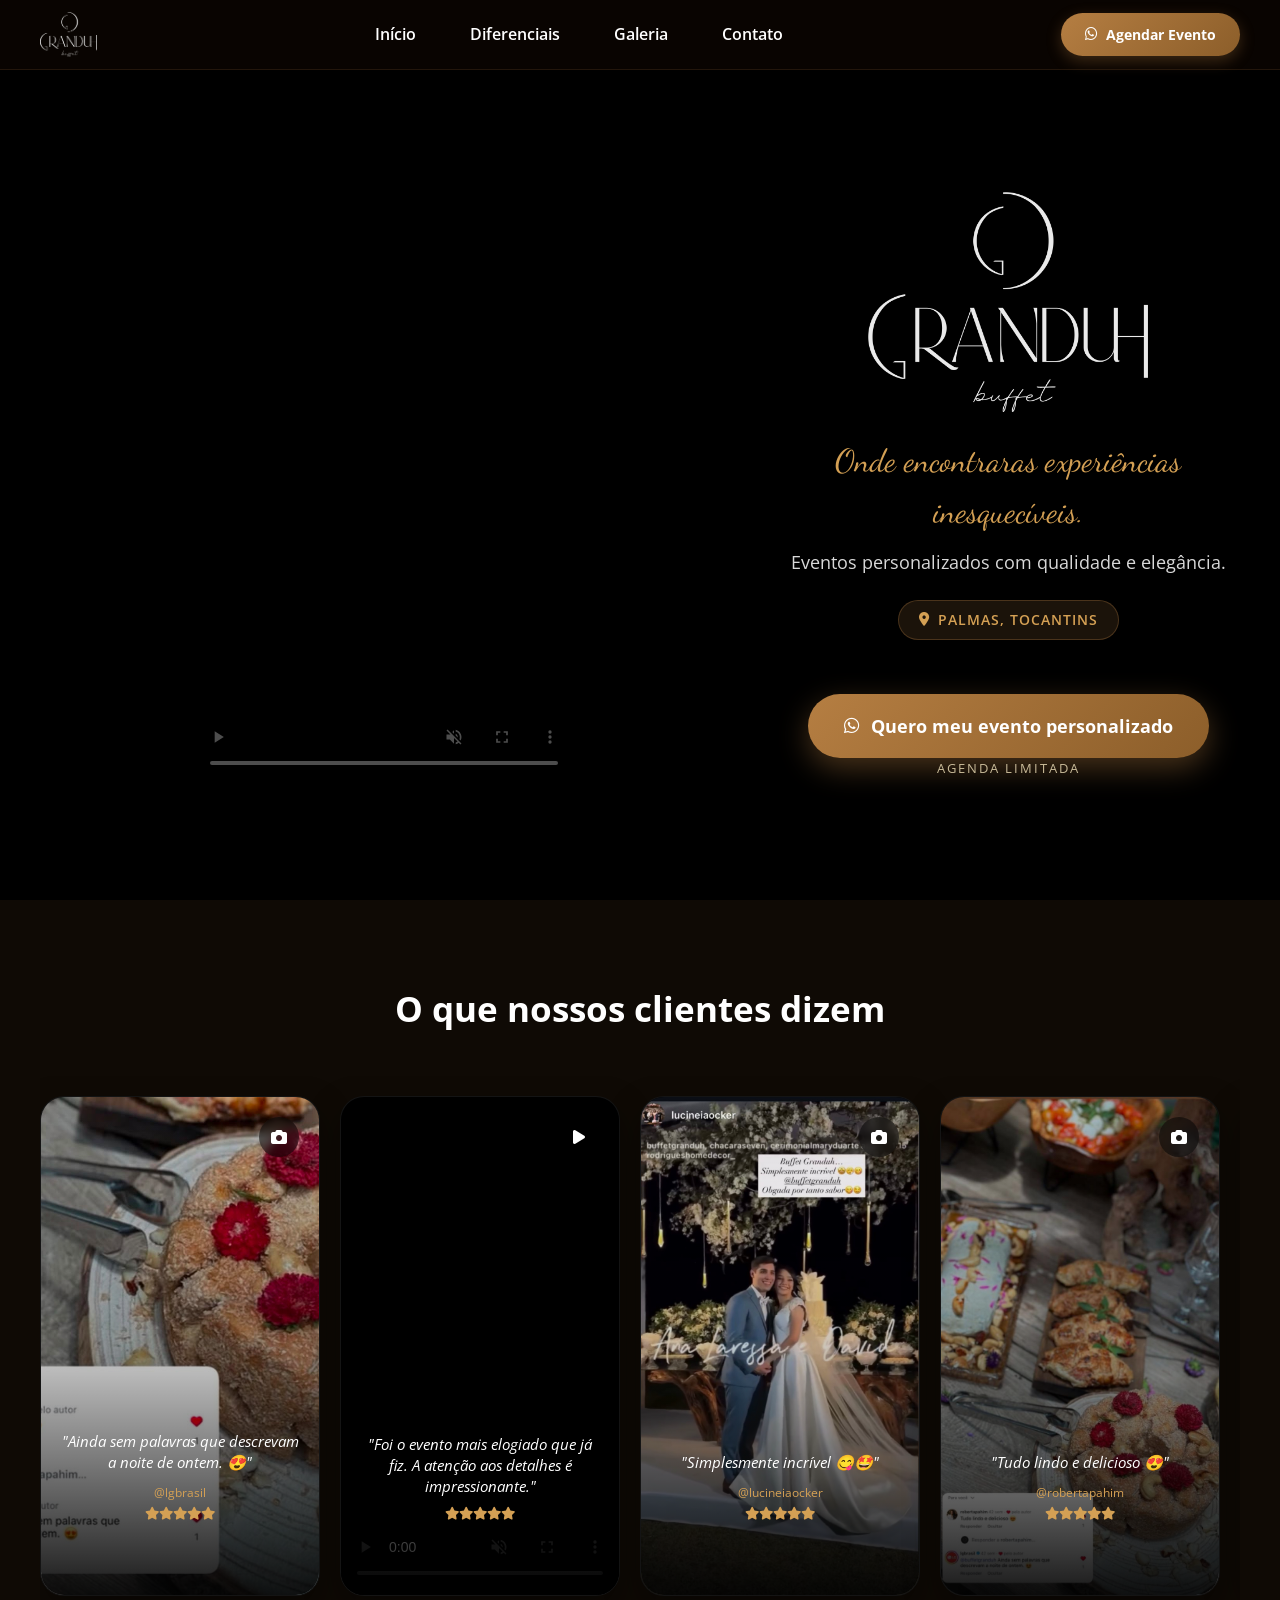
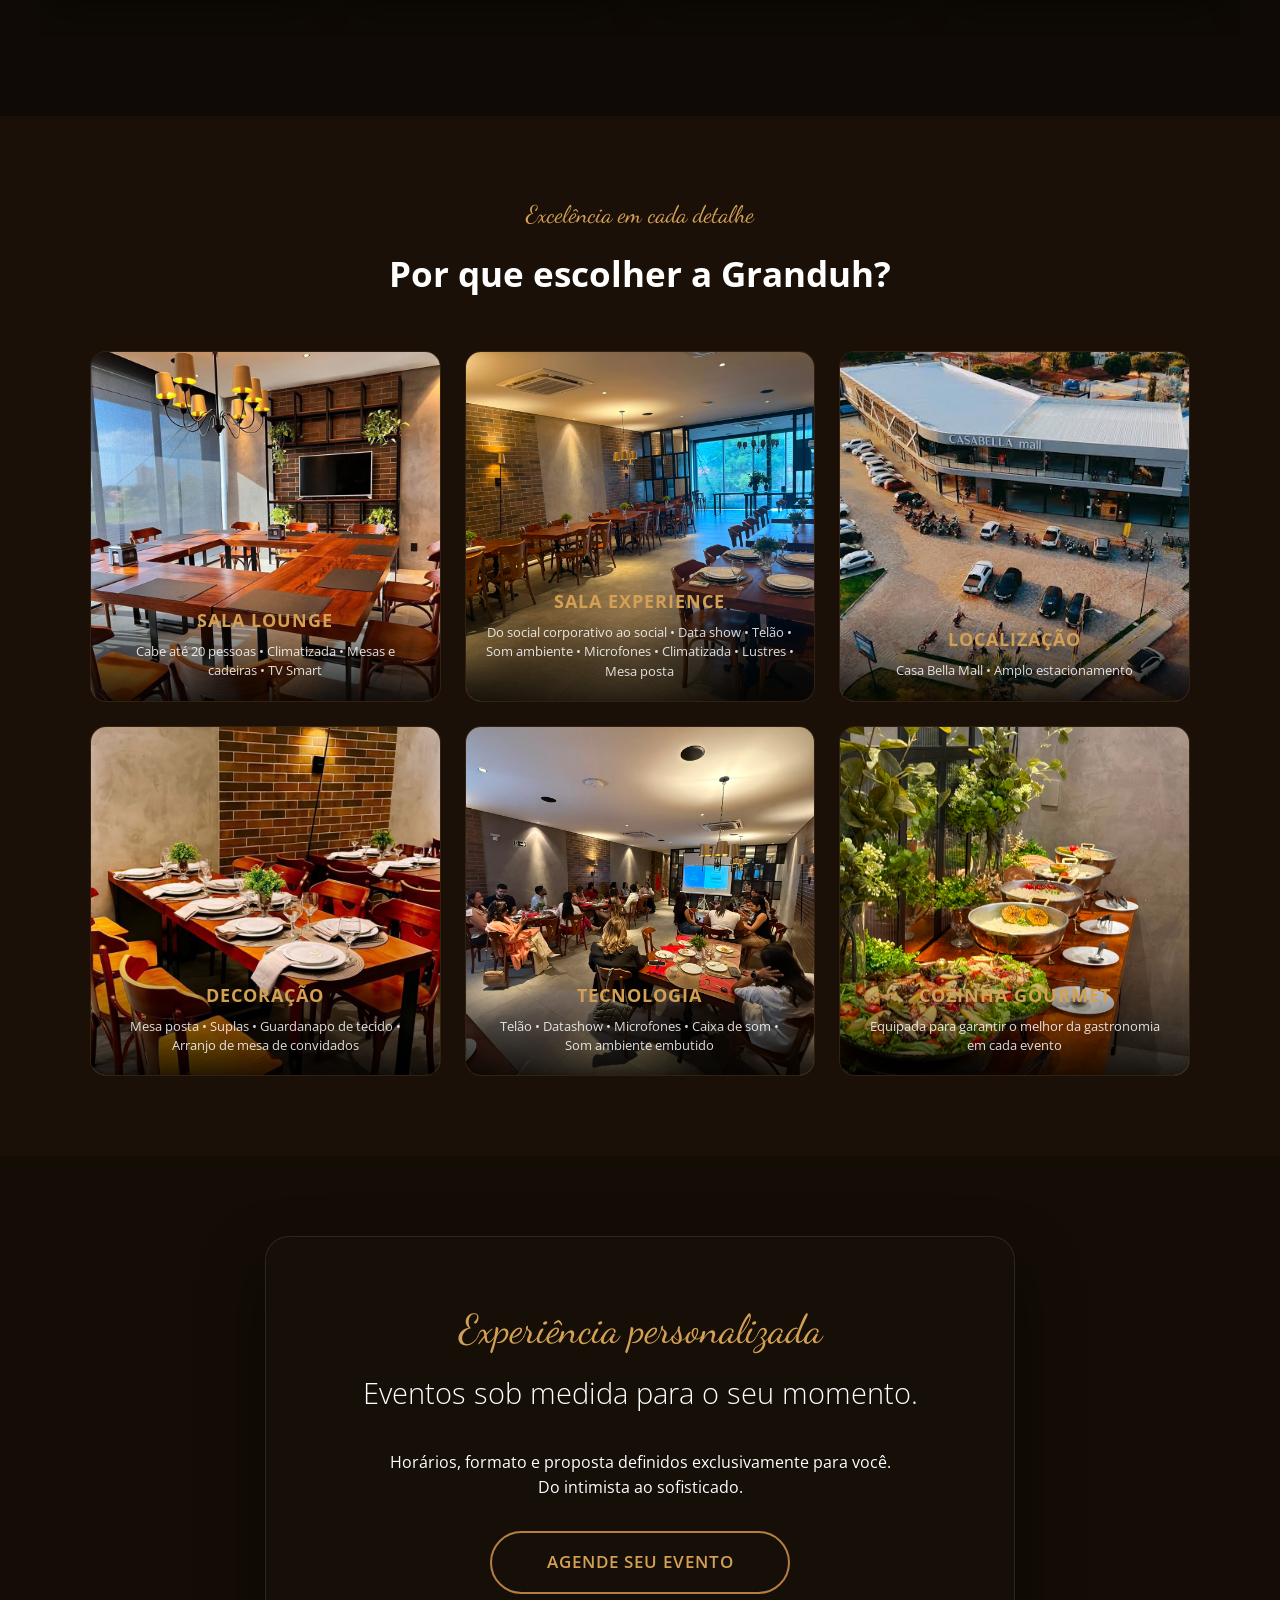
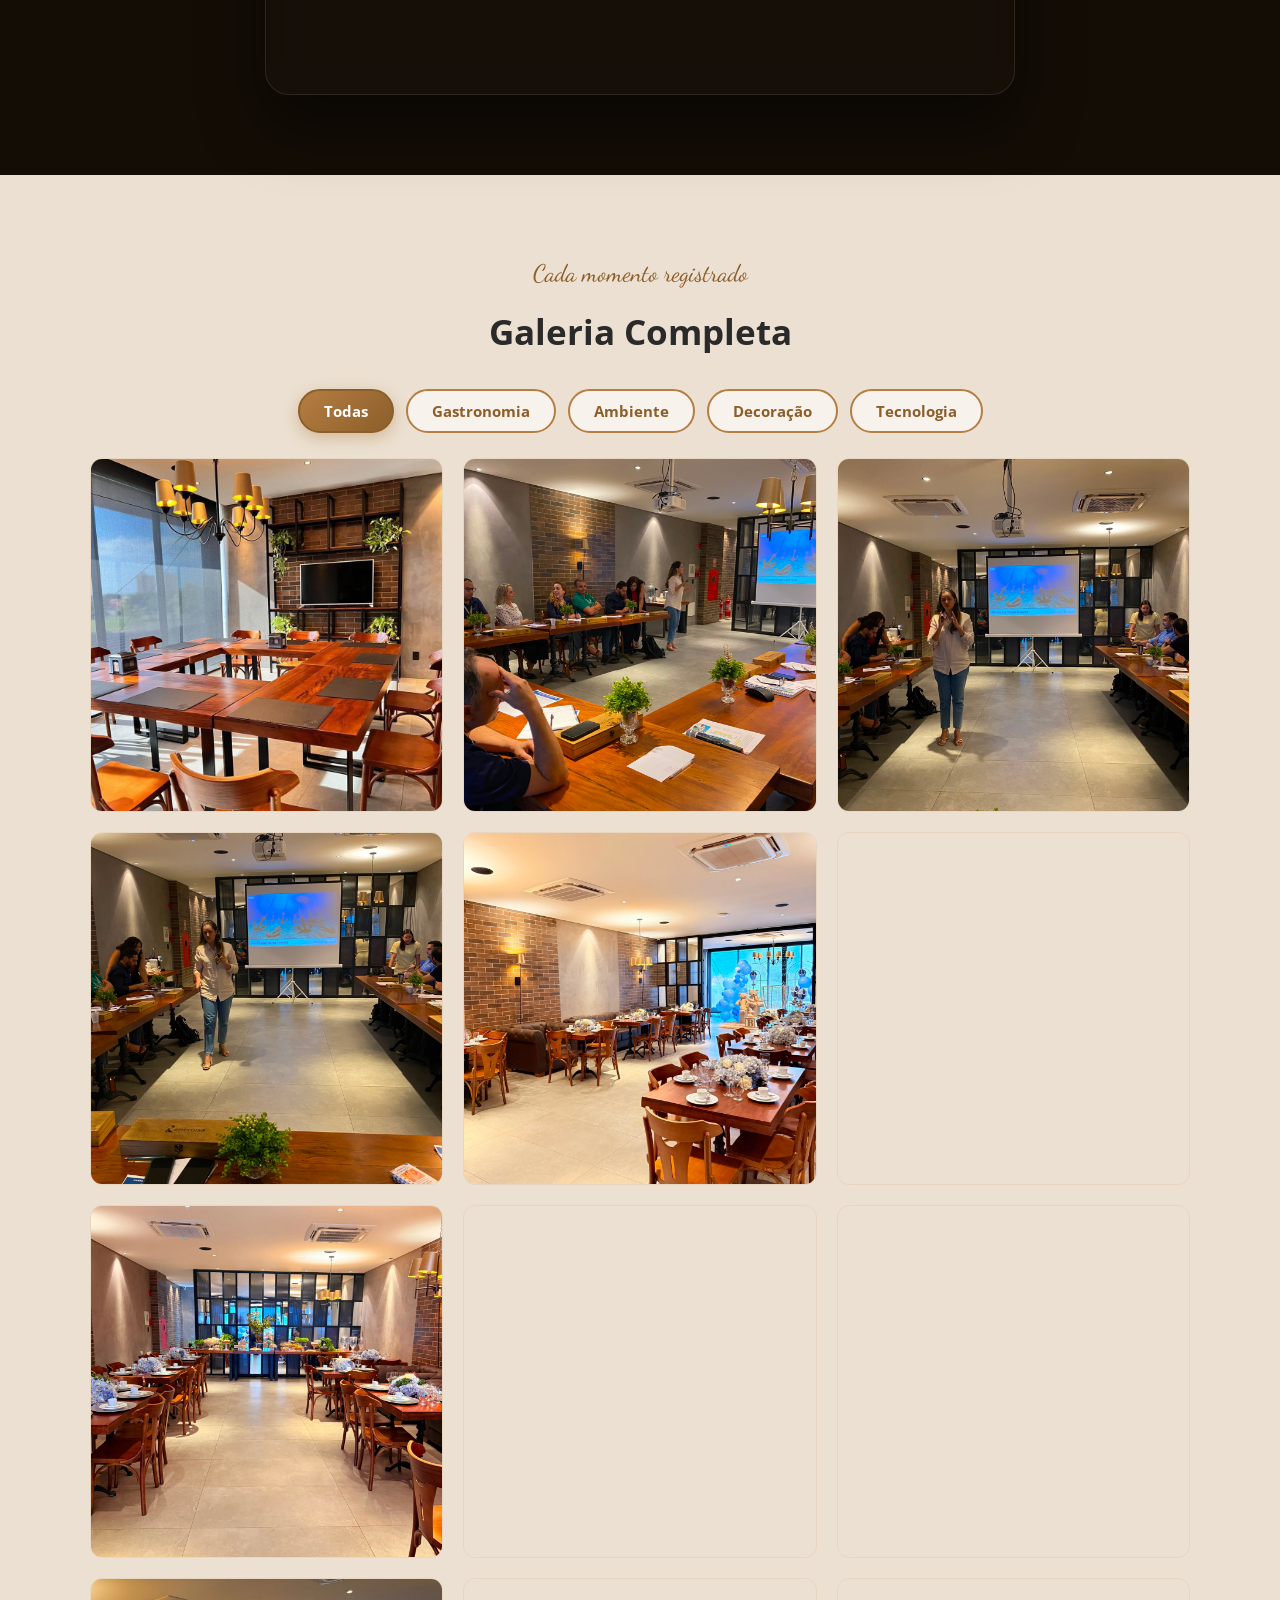
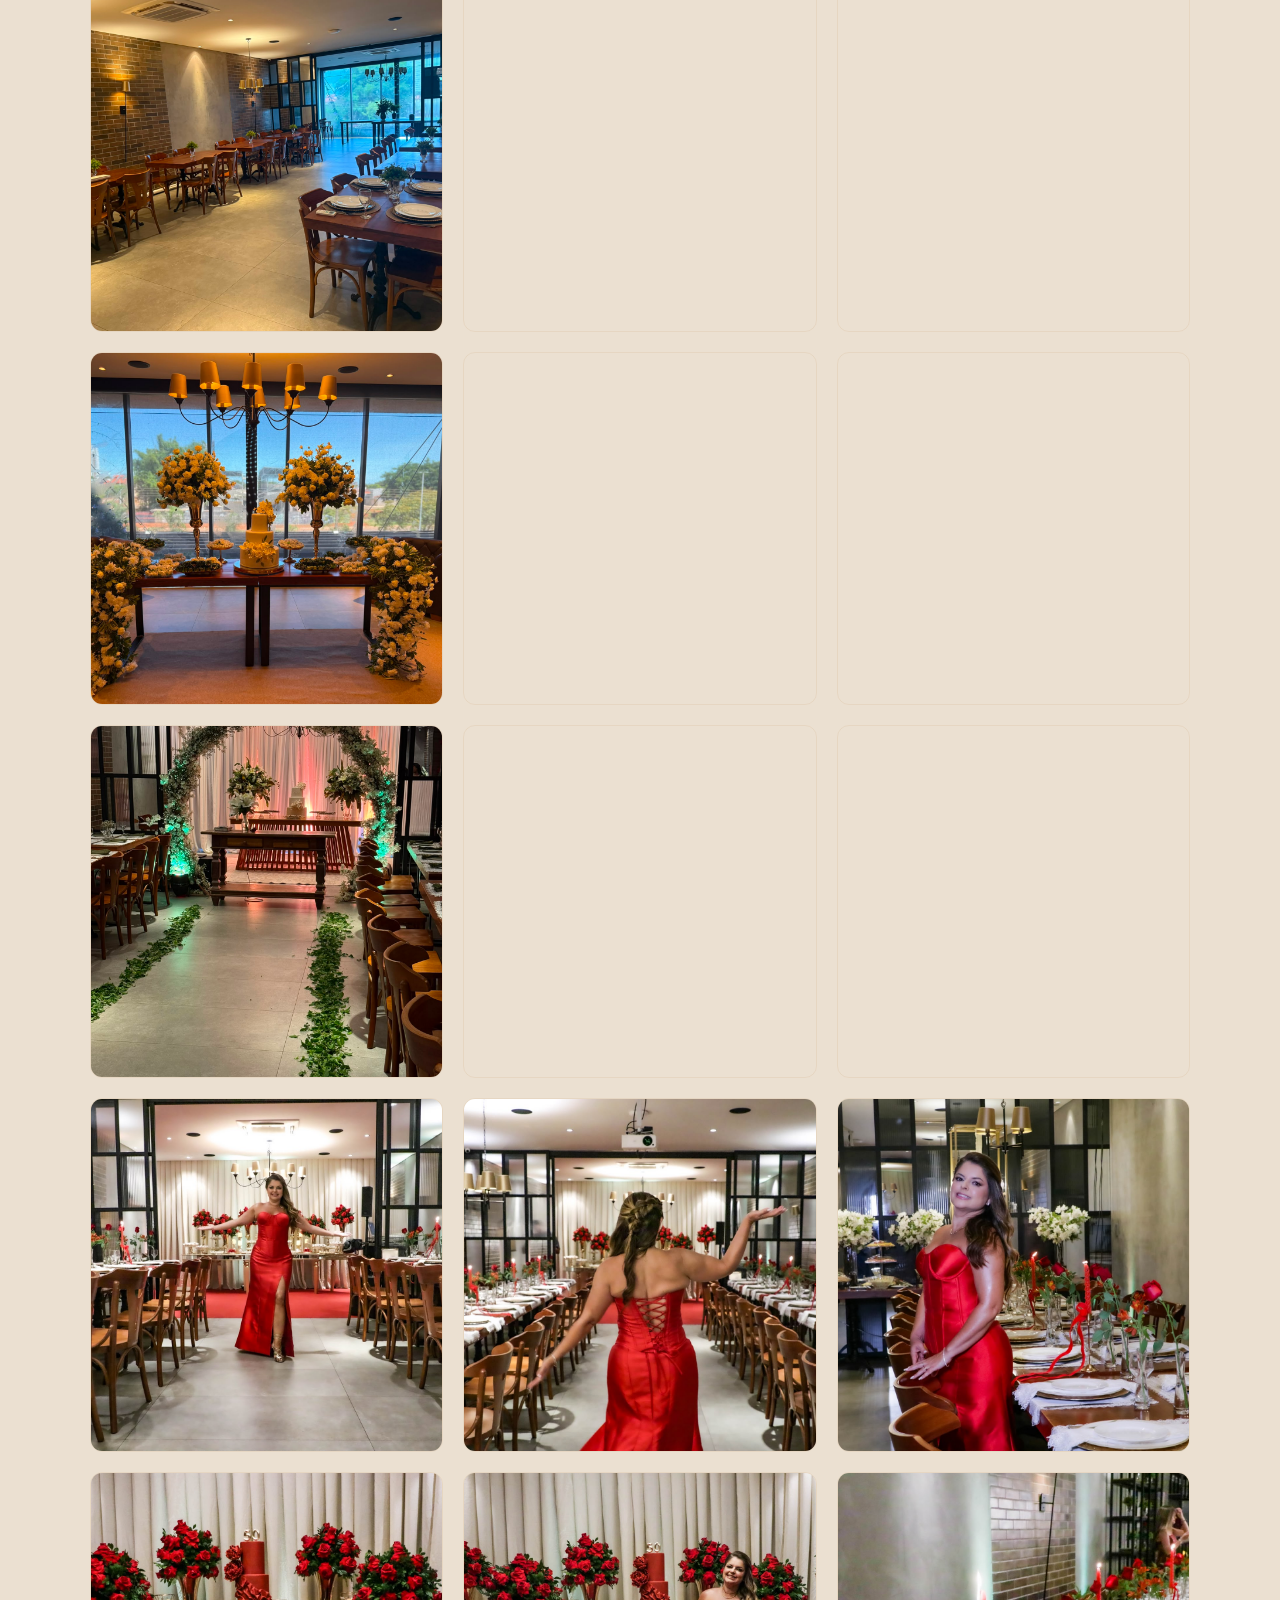
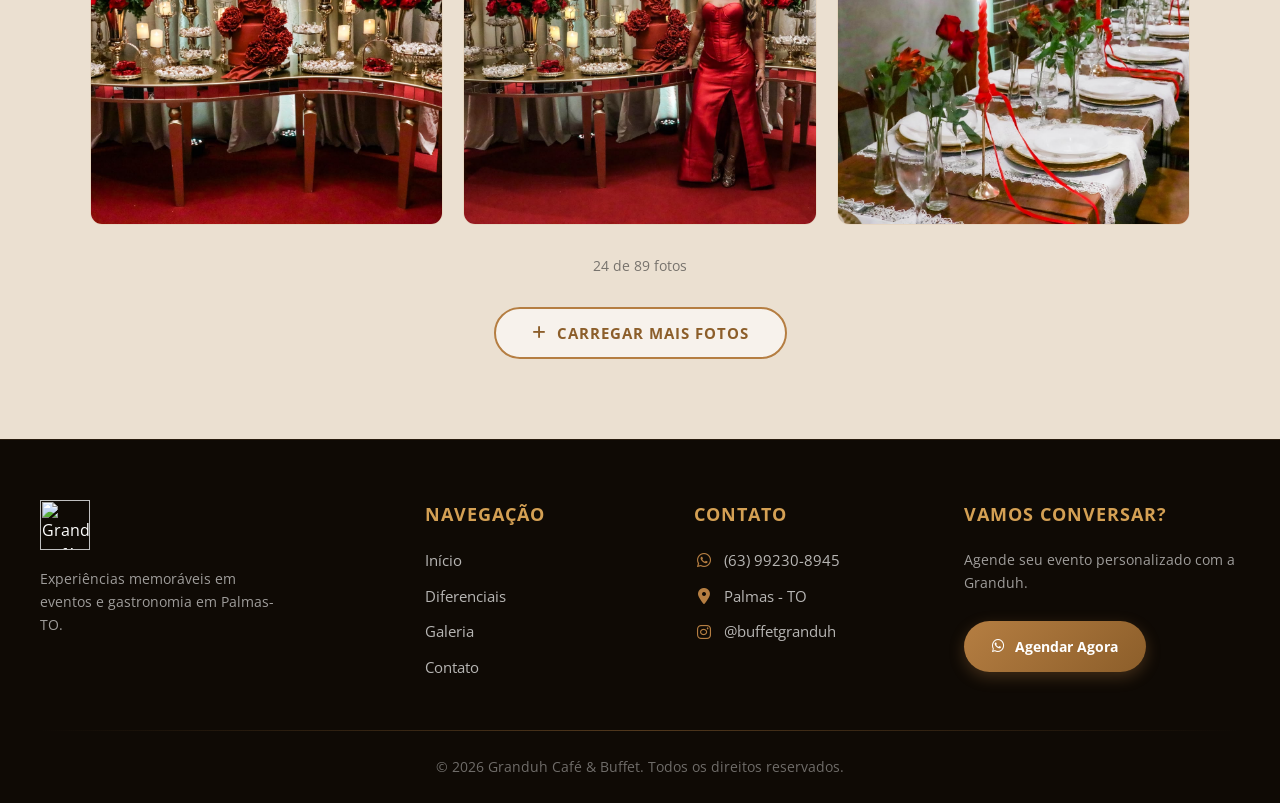
==== commit 477860b9: "SEO melhorado" ====
--- a/index-v2.html
+++ b/index-v2.html
@@ -2,16 +2,16 @@
     <meta charset="UTF-8">
     <meta name="viewport" content="width=device-width, initial-scale=1.0">
 
-    <!-- ====== FAVICON (ícone na aba do navegador) ====== -->
-    <link rel="icon" type="image/png" href="file/logo.png">
-    <link rel="apple-touch-icon" href="file/logo.png">
-    <link rel="shortcut icon" href="file/logo.png">
+    <!-- ====== FAVICON ====== -->
+    <link rel="icon" type="image/png" href="file/Logo circular.png">
+    <link rel="apple-touch-icon" href="file/Logo circular2.png">
+    <link rel="shortcut icon" href="file/Logo circular3.png">
 
     <!-- ====== SEO PRINCIPAL ====== -->
-    <title>Granduh Café & Buffet | Buffet e Eventos em Palmas - TO</title>
-    <meta name="description" content="Buffet e espaço para eventos em Palmas-TO. Gastronomia premium, ambiente sofisticado, decoração exclusiva e tecnologia. Agende seu evento personalizado na Granduh.">
-    <meta name="keywords" content="buffet Palmas, buffet em Palmas TO, buffet evento Palmas, espaço para evento Palmas, café bistrô Palmas, Granduh buffet, evento corporativo Palmas, casamento Palmas, festa Palmas TO, catering Palmas">
-    <meta name="author" content="Granduh Café & Buffet">
+    <title>Granduh Buffet | Buffet e Espaço para Eventos em Palmas - TO</title>
+    <meta name="description" content="Buffet e espaço para eventos em Palmas-TO. Gastronomia premium, ambiente sofisticado, decoração exclusiva e tecnologia. Agende seu evento personalizado.">
+    <meta name="keywords" content="buffet Palmas, buffet em Palmas TO, buffet evento Palmas, espaço para evento Palmas, Granduh buffet, evento corporativo Palmas, casamento Palmas, festa Palmas TO, catering Palmas, salão de festas Palmas">
+    <meta name="author" content="Granduh Buffet">
     <meta name="robots" content="index, follow">
     <meta name="language" content="Portuguese">
     <meta name="revisit-after" content="7 days">
@@ -23,32 +23,32 @@
     <meta name="ICBM" content="-10.1689, -48.3317">
 
     <!-- ====== CANONICAL ====== -->
-    <link rel="canonical" href="https://www.granduhcafe.com.br/">
-
-    <!-- ====== OPEN GRAPH (Facebook / WhatsApp) ====== -->
+    <link rel="canonical" href="https://www.granduh.com/">
+
+    <!-- ====== OPEN GRAPH ====== -->
     <meta property="og:type" content="website">
     <meta property="og:locale" content="pt_BR">
-    <meta property="og:site_name" content="Granduh Café & Buffet">
-    <meta property="og:title" content="Granduh Café & Buffet | Buffet e Eventos em Palmas - TO">
+    <meta property="og:site_name" content="Granduh Buffet">
+    <meta property="og:title" content="Granduh Buffet | Buffet e Espaço para Eventos em Palmas - TO">
     <meta property="og:description" content="Buffet e espaço para eventos em Palmas-TO. Gastronomia premium, ambiente sofisticado e tecnologia. Agende seu evento personalizado.">
-    <meta property="og:url" content="https://www.granduhcafe.com.br/">
-    <meta property="og:image" content="https://www.granduhcafe.com.br/file/logo.png">
-
-    <!-- ====== TWITTER CARDS ====== -->
+    <meta property="og:url" content="https://www.granduh.com/">
+    <meta property="og:image" content="https://www.granduhcafe.com.br/file/Logo circular.png">
+
+    <!-- ====== TWITTER ====== -->
     <meta name="twitter:card" content="summary_large_image">
-    <meta name="twitter:title" content="Granduh Café & Buffet | Buffet e Eventos em Palmas - TO">
+    <meta name="twitter:title" content="Granduh Buffet | Buffet e Espaço para Eventos em Palmas - TO">
     <meta name="twitter:description" content="Buffet e espaço para eventos em Palmas-TO. Gastronomia premium, ambiente sofisticado e tecnologia.">
-    <meta name="twitter:image" content="https://www.granduhcafe.com.br/file/logo.png">
-
-    <!-- ====== SCHEMA.ORG - DADOS ESTRUTURADOS ====== -->
+    <meta name="twitter:image" content="https://www.granduh.com/file/Logo circular.png">
+
+    <!-- ====== SCHEMA.ORG ====== -->
     <script type="application/ld+json">
     {
         "@context": "https://schema.org",
         "@type": "Restaurant",
-        "name": "Granduh Café & Buffet",
+        "name": "Granduh Buffet",
         "description": "Buffet e espaço para eventos em Palmas-TO. Gastronomia premium, ambiente sofisticado, decoração exclusiva e tecnologia audiovisual.",
-        "image": "https://www.granduhcafe.com.br/file/logo.png",
-        "url": "https://www.granduhcafe.com.br/",
+        "image": "https://www.granduh.com/file/Logo circular.png",
+        "url": "https://www.granduh.com/",
         "telephone": "+5563992308945",
         "priceRange": "$$",
         "servesCuisine": "Brasileira, Gourmet, Buffet",
@@ -64,11 +64,18 @@
             "longitude": -48.3317
         },
         "sameAs": [
-            "https://www.instagram.com/granduhcafe/",
             "https://www.instagram.com/buffetgranduh/"
         ]
     }
     </script>
+
+    <!-- ====== FONTS ====== -->
+    <link rel="preconnect" href="https://fonts.googleapis.com">
+    <link rel="preconnect" href="https://fonts.gstatic.com" crossorigin>
+    <link href="https://fonts.googleapis.com/css2?family=Dancing+Script:wght@400;700&family=Open+Sans:wght@300;400;600;700&display=swap" rel="stylesheet">
+
+    <!-- ====== ICONS ====== -->
+    <link rel="stylesheet" href="https://cdnjs.cloudflare.com/ajax/libs/font-awesome/6.5.0/css/all.min.css">
 
     <!-- ====== PRECONNECT + FONTS ====== -->
     <link rel="preconnect" href="https://fonts.googleapis.com">
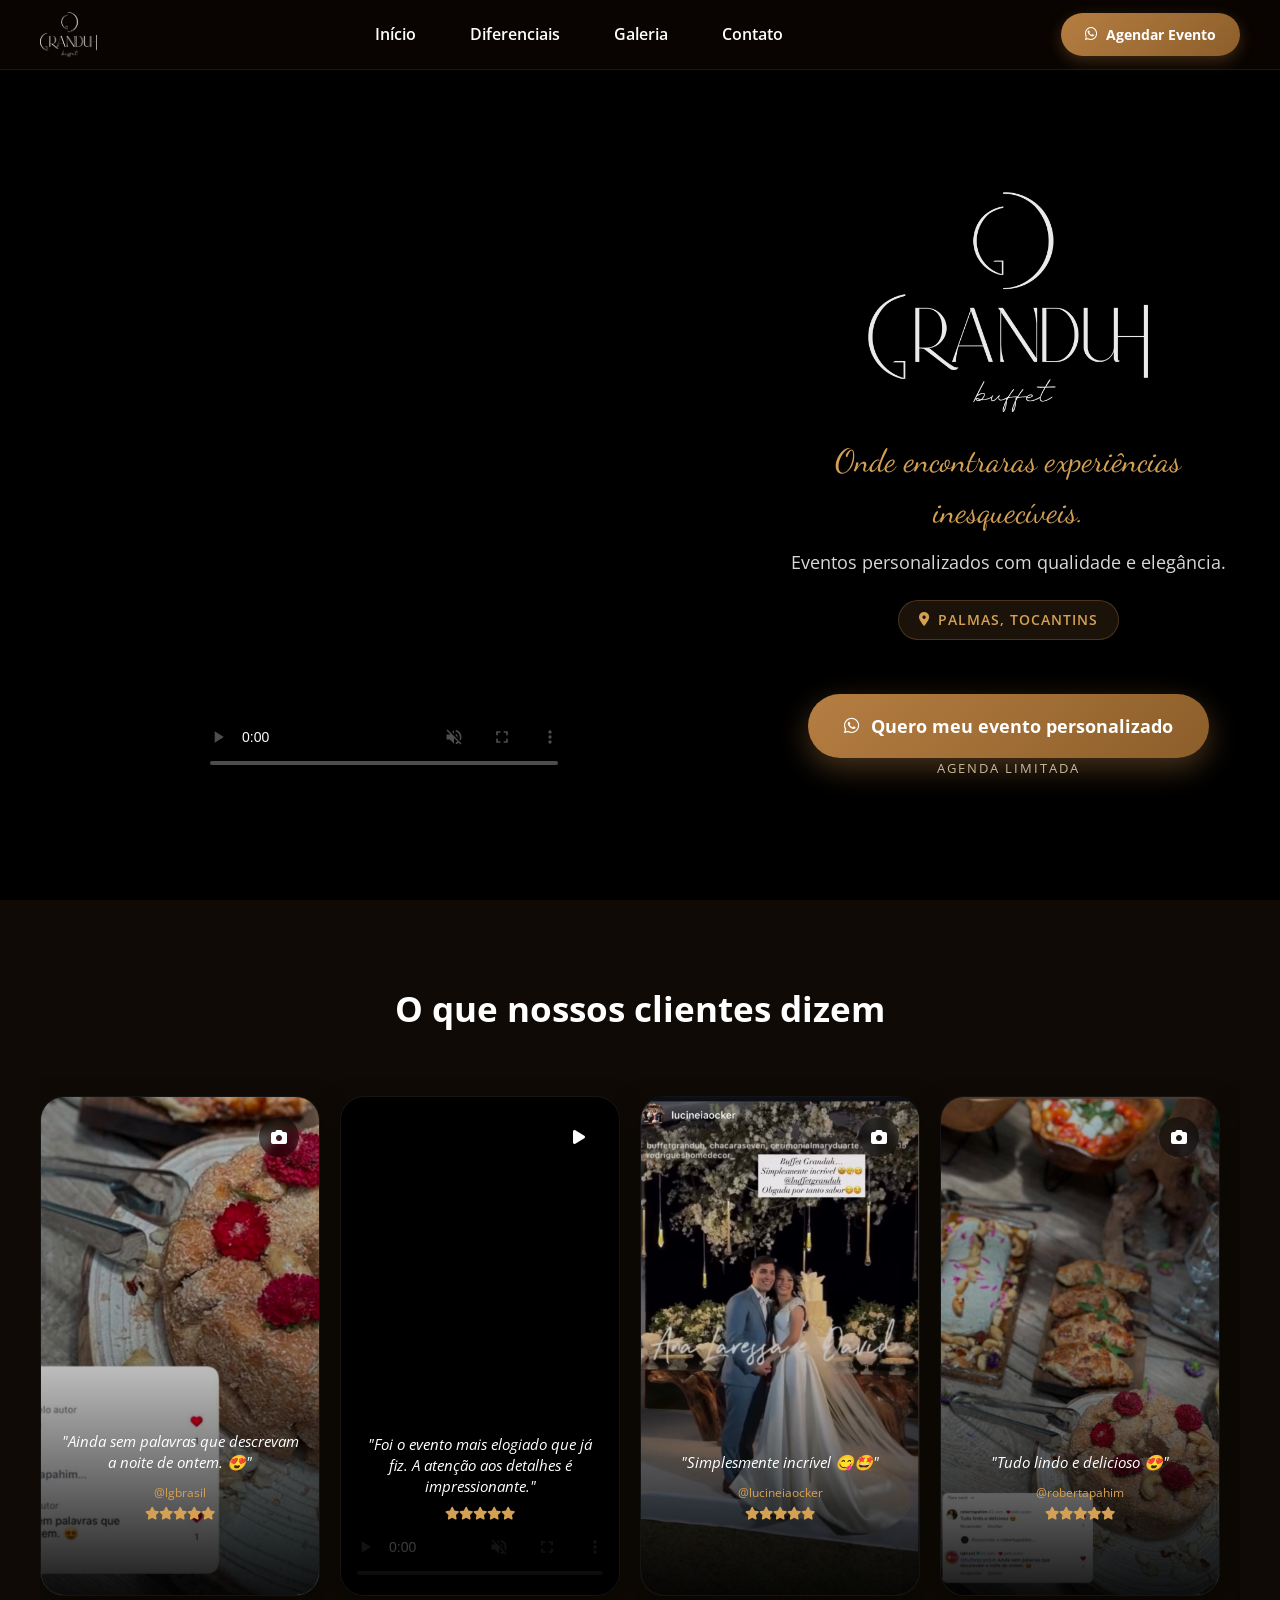
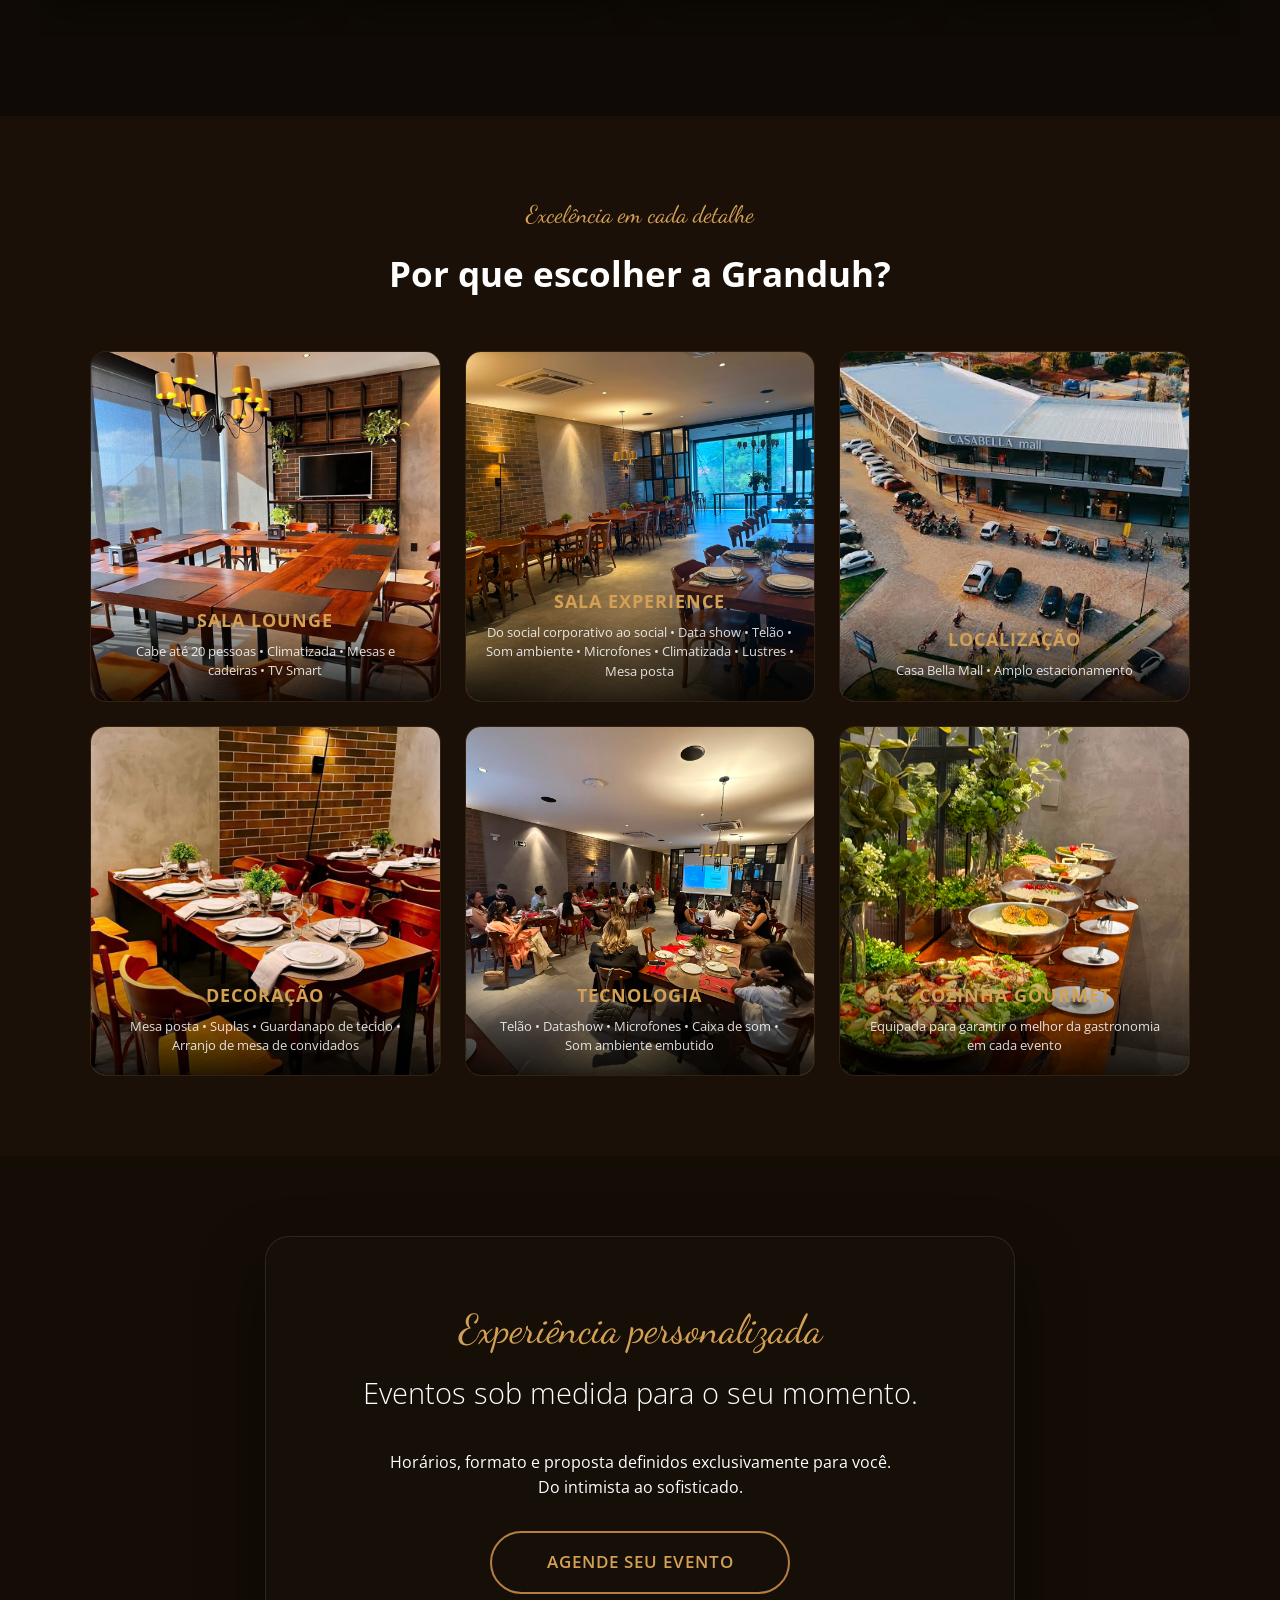
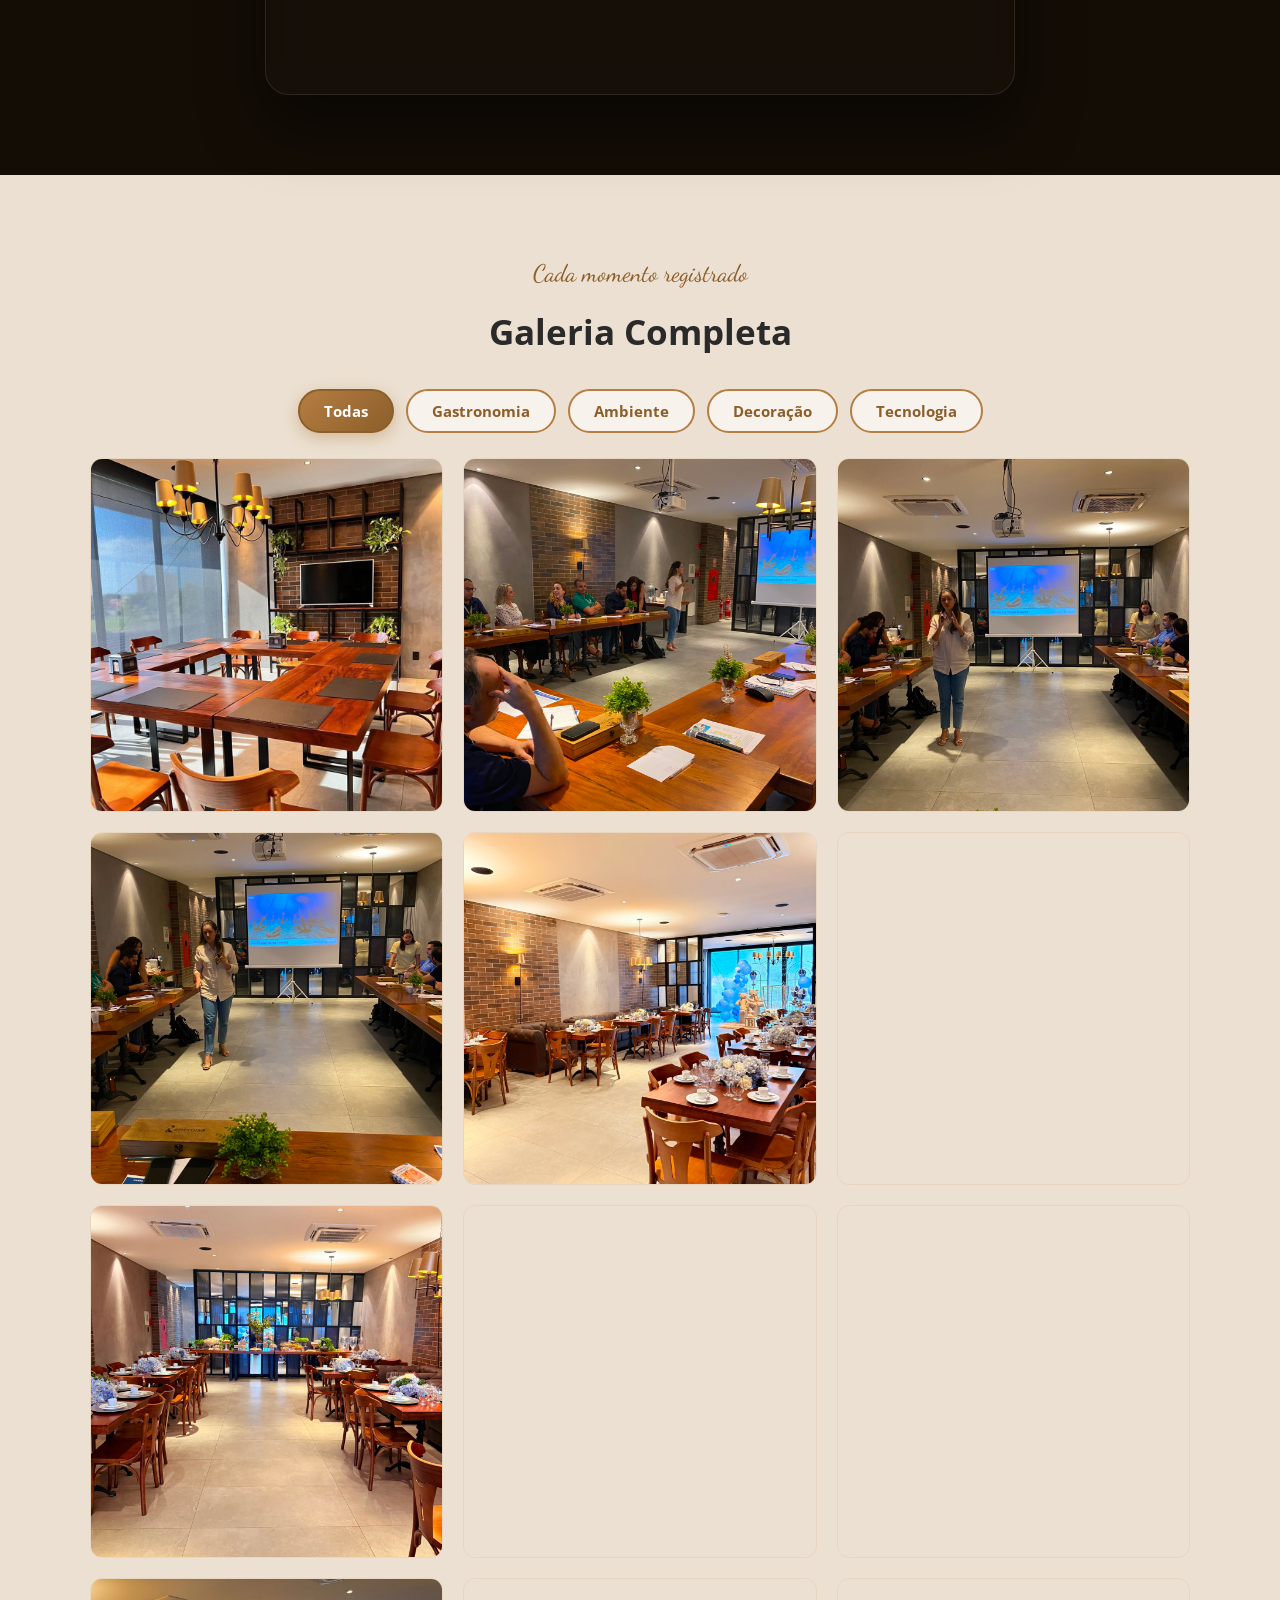
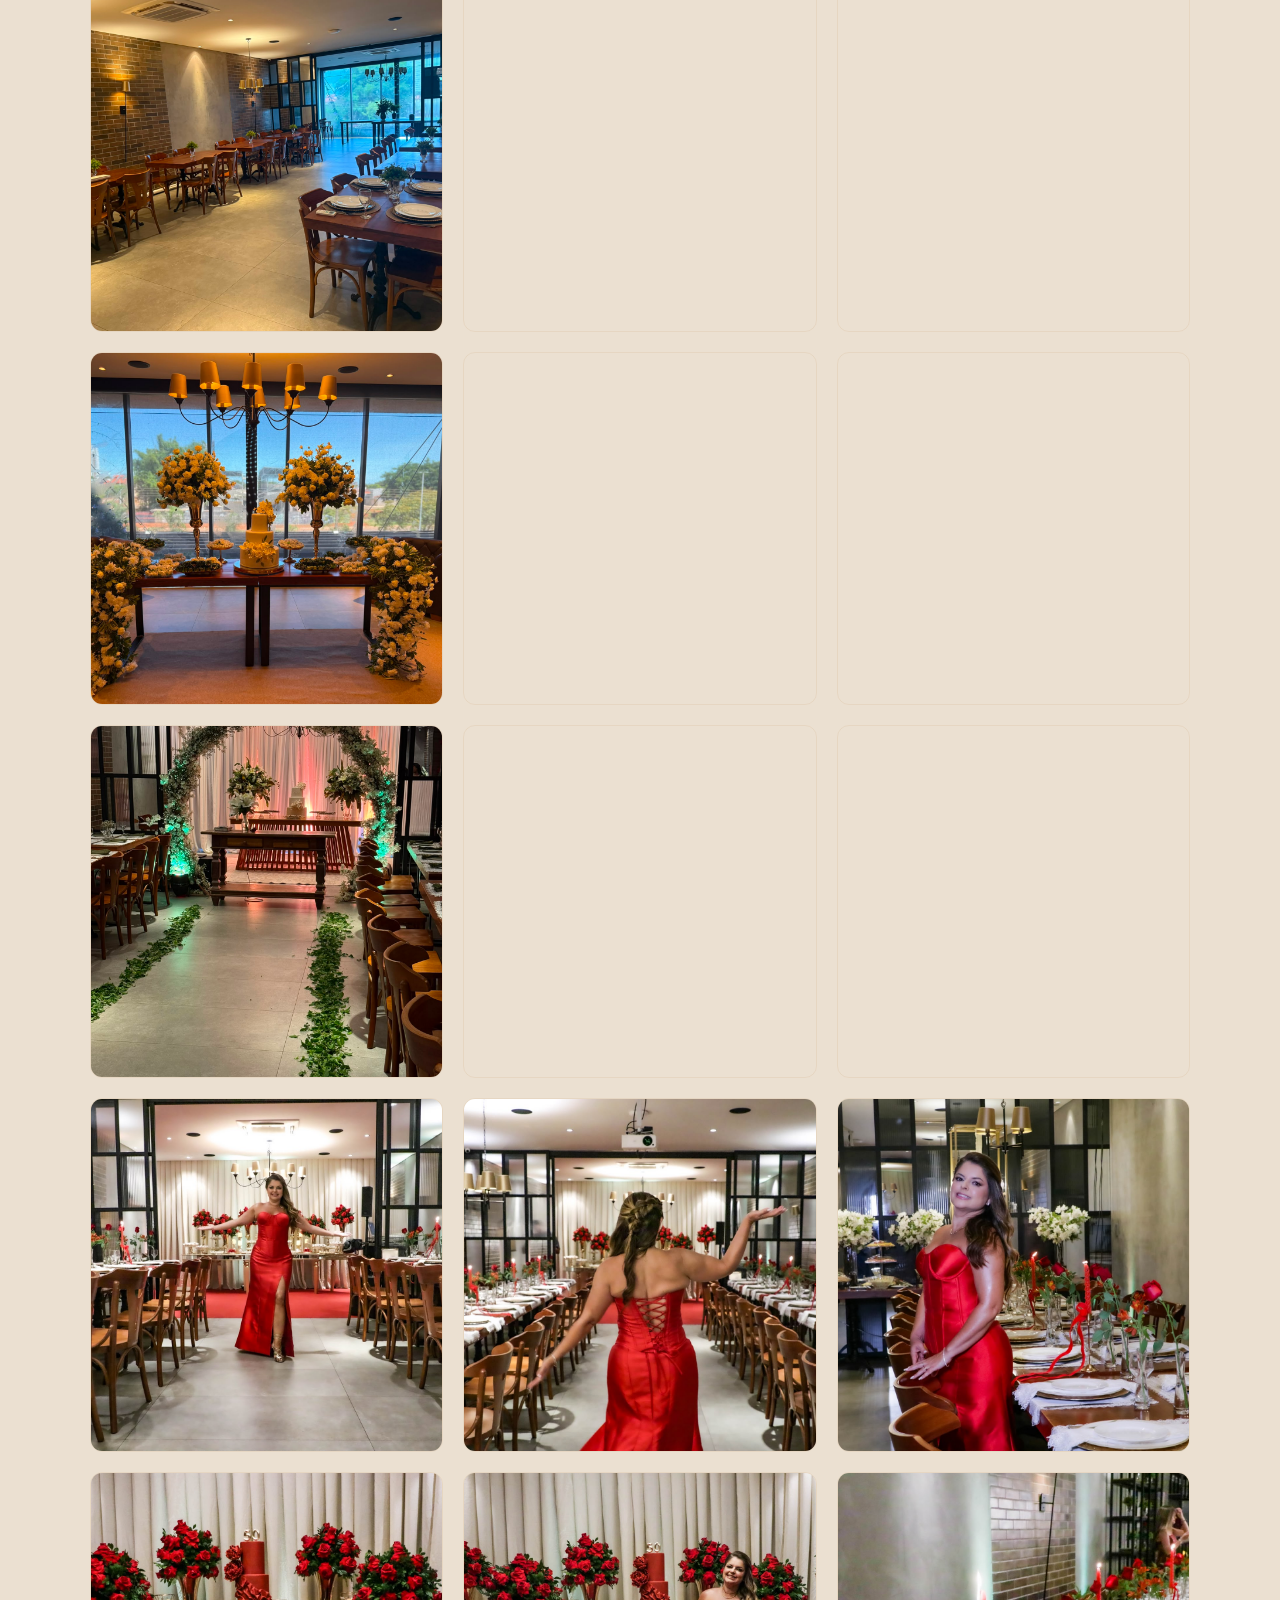
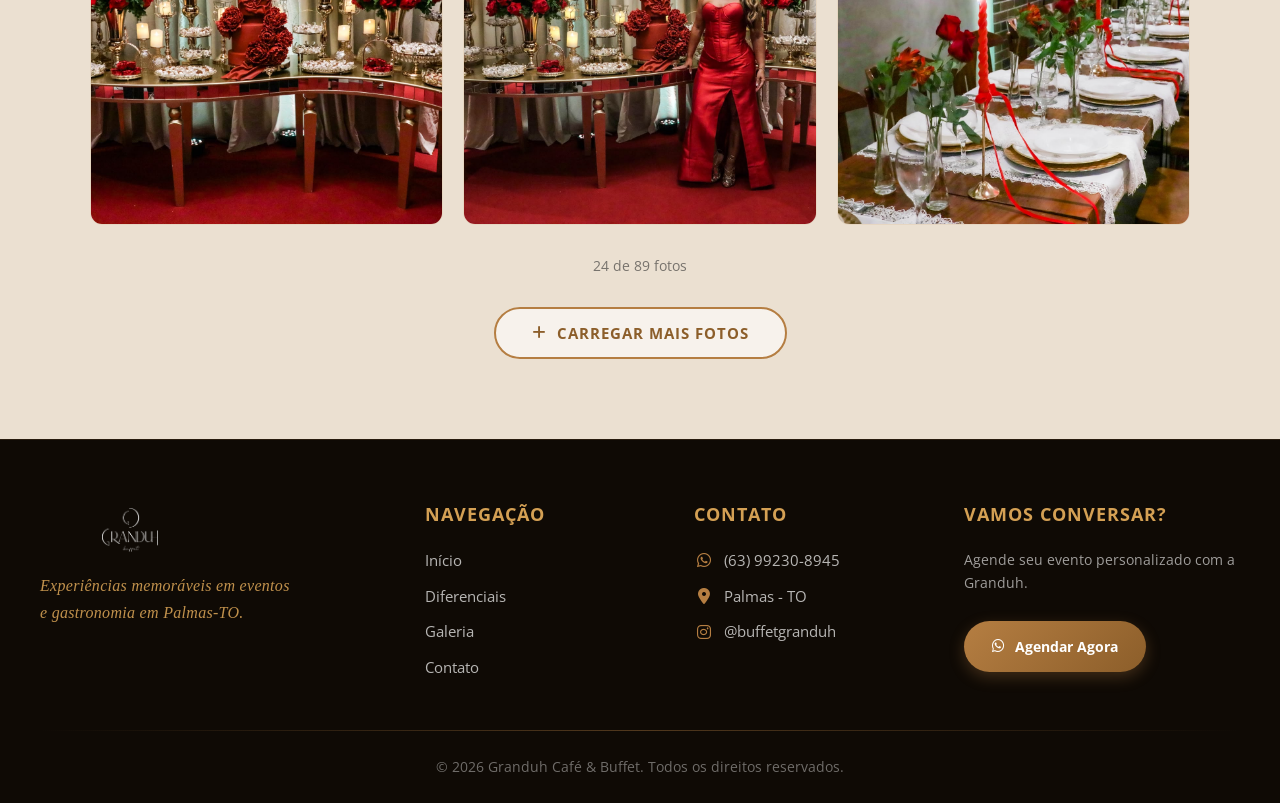
==== commit 233da35e: "SEO melhorado e Footer arrumado" ====
--- a/index-v2.html
+++ b/index-v2.html
@@ -1678,16 +1678,24 @@
         }
 
         .footer-logo {
-            height: 50px;
+            height: auto;
+            max-height: 60px;
+            max-width: 180px;
             width: auto;
-            margin-bottom: 5px;
+            object-fit: contain;
+            border-radius: 8px;
+            padding: 8px 12px;
         }
 
         .footer-tagline {
-            color: rgba(255, 255, 255, 0.6);
-            font-size: 0.9rem;
-            line-height: 1.6;
+            font-family: 'Playfair Display', serif;
+            font-style: italic;
+            color: rgba(212, 160, 84, 0.9);
+            font-size: 1rem;
+            line-height: 1.7;
             max-width: 250px;
+            font-weight: 400;
+            letter-spacing: 0.3px;
         }
 
         .footer-title {
@@ -2108,7 +2116,7 @@
             
             <!-- Coluna 1: Logo + frase -->
             <div class="footer-col footer-brand">
-                <img src="file/logo.png" alt="Granduh Café & Buffet" class="footer-logo">
+                <img src="file/Logo4.png" alt="Granduh Café & Buffet" class="footer-logo">
                 <p class="footer-tagline">Experiências memoráveis em eventos e gastronomia em Palmas-TO.</p>
             </div>
 
